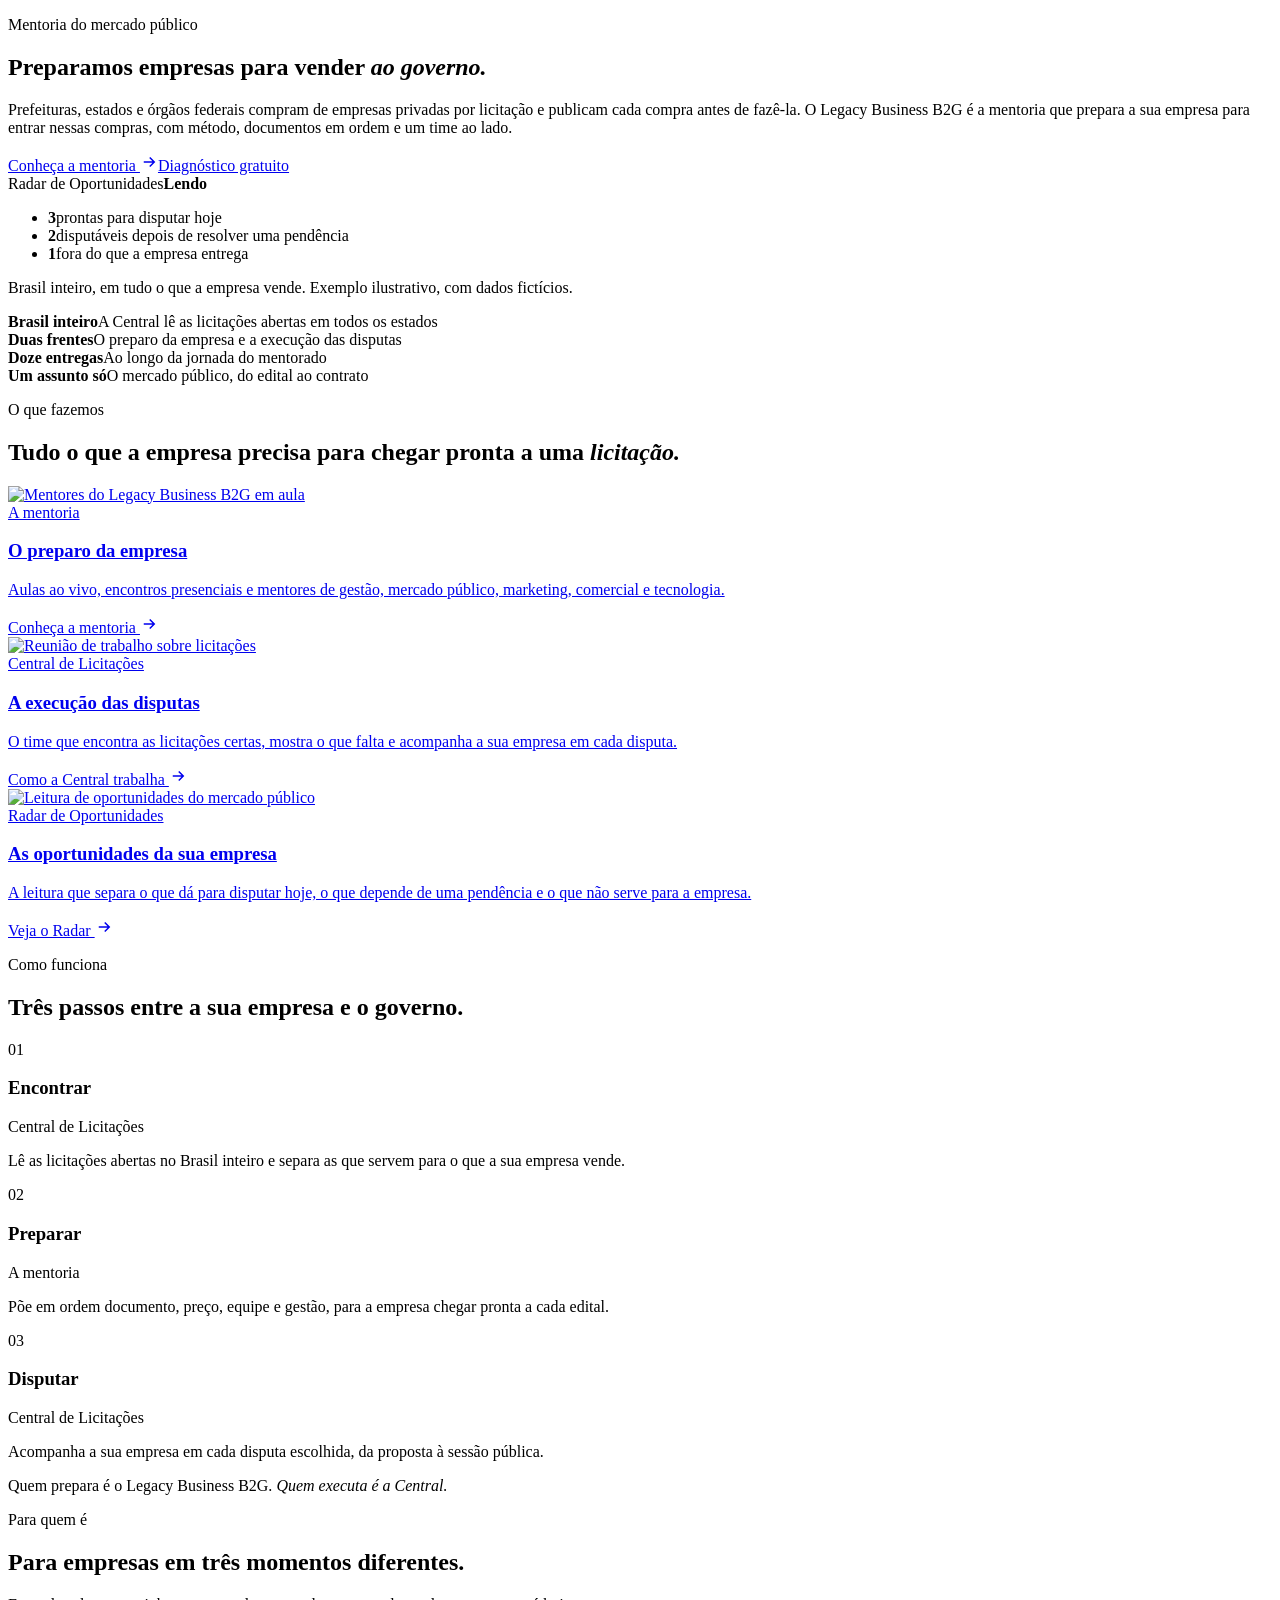
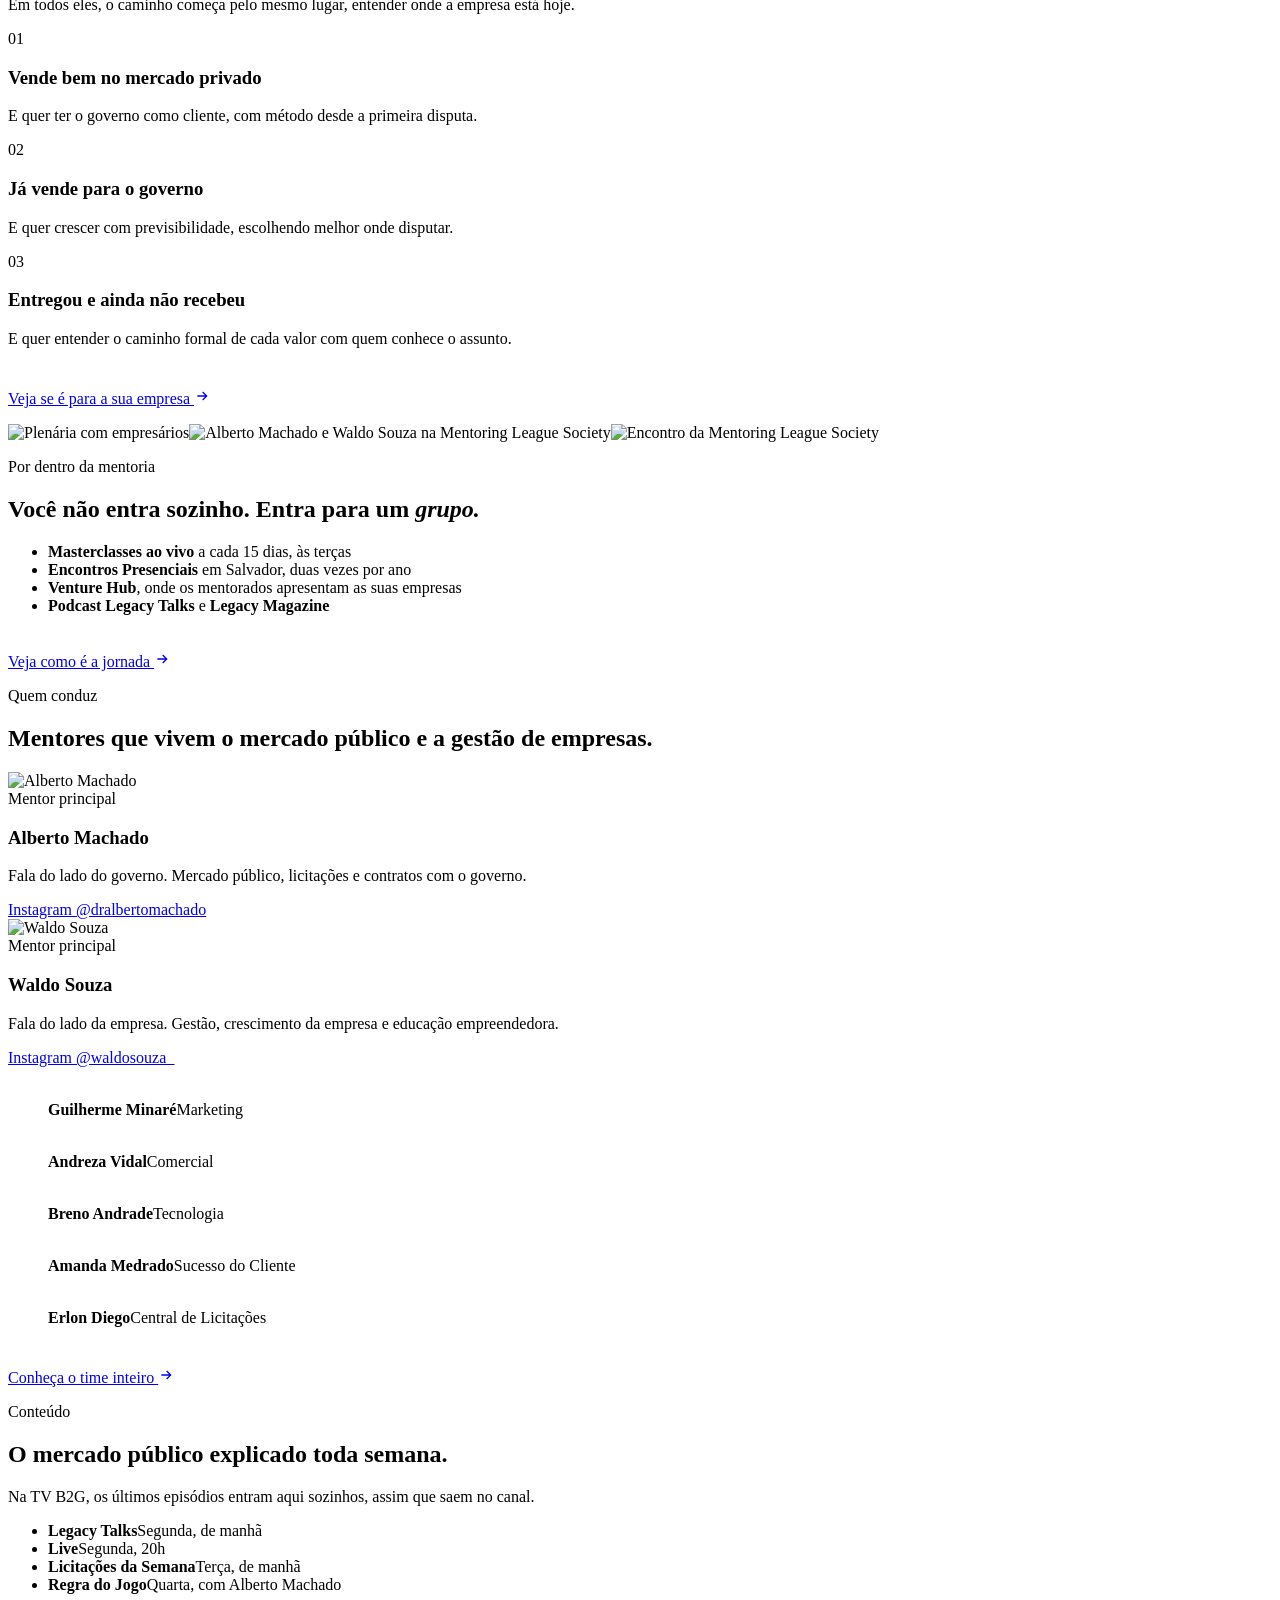
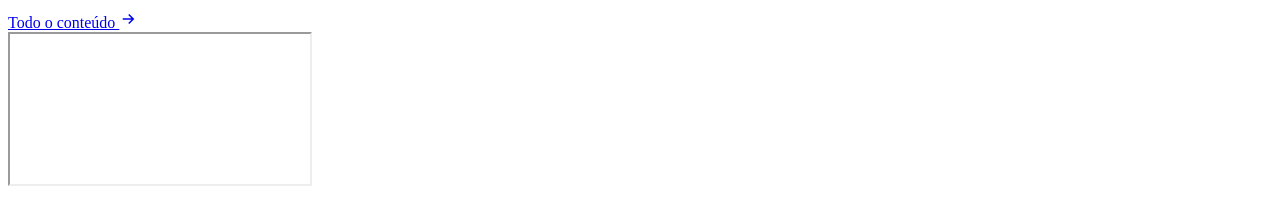
==== index.html @ e9b07fa5 "Home institucional" ====
<!doctype html><html lang='pt-BR'><head><meta charset='utf-8'><meta name='viewport' content='width=device-width,initial-scale=1'><meta name='robots' content='noindex,nofollow'><title>Legacy Business B2G · Mentoria do mercado público</title><meta name='description' content='Mentoria para empresas que querem vender para o governo. Quem prepara é o Legacy Business B2G. Quem executa é a Central de Licitações.'><link rel='icon' href='/assets/img/favicon/favicon.svg'><link rel='stylesheet' href='/institucional/css/site.css'><script>document.documentElement.classList.add('js')</script><script src='/institucional/js/site.js' defer></script></head><body data-pagina=''><main>
<section class='hero'><div class='hero-foto' style='background-image:url(/assets/img/fotos/dupla-plenaria-fundo-1280.webp)'></div><div class='wrap'><div><p class='olho entra'><span class='losango'></span>Mentoria do mercado público</p><h1 class='entra' style='animation-delay:.1s'>Preparamos empresas para vender <em>ao governo.</em></h1><p class='lead entra' style='animation-delay:.2s'>Prefeituras, estados e órgãos federais compram de empresas privadas por licitação e publicam cada compra antes de fazê-la. O Legacy Business B2G é a mentoria que prepara a sua empresa para entrar nessas compras, com método, documentos em ordem e um time ao lado.</p><div class='acoes entra' style='animation-delay:.3s'><a class='btn' href='/institucional/mentoria/'>Conheça a mentoria <svg width='18' height='18' viewBox='0 0 24 24' fill='none' stroke='currentColor' stroke-width='2' aria-hidden='true'><path d='M5 12h14M13 6l6 6-6 6'/></svg></a><a class='btn vazado' href='/diagnostico/'>Diagnóstico gratuito</a></div></div>
<aside class='radar mini entra' style='animation-delay:.45s' aria-label='Exemplo ilustrativo do Radar de Oportunidades'><div class='radar-topo'><i></i><i></i><i></i><span>Radar de Oportunidades</span><b>Lendo</b></div><div class='radar-corpo'><div class='scope'><div class='varre'></div><span class='ponto ok' style='left:64%;top:30%;animation-delay:.39s'></span><span class='ponto ok' style='left:72%;top:58%;animation-delay:1.22s'></span><span class='ponto ok' style='left:56%;top:64%;animation-delay:1.74s'></span><span class='ponto at' style='left:40%;top:70%;animation-delay:2.3s'></span><span class='ponto at' style='left:28%;top:46%;animation-delay:3.11s'></span><span class='ponto fo' style='left:34%;top:24%;animation-delay:3.65s'></span></div><ul class='radar-num'><li><strong class='ok' data-conta='3'>3</strong>prontas para disputar hoje</li><li><strong class='at' data-conta='2'>2</strong>disputáveis depois de resolver uma pendência</li><li><strong class='fo' data-conta='1'>1</strong>fora do que a empresa entrega</li></ul></div><p class='radar-nota'>Brasil inteiro, em tudo o que a empresa vende. Exemplo ilustrativo, com dados fictícios.</p></aside></div></section>
<section class='fatos'><div class='wrap'><div class='fato revela'><strong>Brasil inteiro</strong><span>A Central lê as licitações abertas em todos os estados</span></div><div class='fato revela'><strong>Duas frentes</strong><span>O preparo da empresa e a execução das disputas</span></div><div class='fato revela'><strong>Doze entregas</strong><span>Ao longo da jornada do mentorado</span></div><div class='fato revela'><strong>Um assunto só</strong><span>O mercado público, do edital ao contrato</span></div></div></section>
<section class='faixa clara marca'><div class='wrap'><div class='revela'><p class='olho'><span class='losango'></span>O que fazemos</p><div class='filete'></div><h2>Tudo o que a empresa precisa para chegar pronta a uma <em>licitação.</em></h2></div><div class='g3'><a class='pilar revela' href='/institucional/mentoria/'><div class='ft'><img src='/assets/img/fotos/painel-metodo.webp' alt='Mentores do Legacy Business B2G em aula' loading='lazy'></div><div class='corpo'><span class='rot'>A mentoria</span><h3>O preparo da empresa</h3><p>Aulas ao vivo, encontros presenciais e mentores de gestão, mercado público, marketing, comercial e tecnologia.</p><span class='ir'>Conheça a mentoria <svg width='18' height='18' viewBox='0 0 24 24' fill='none' stroke='currentColor' stroke-width='2' aria-hidden='true'><path d='M5 12h14M13 6l6 6-6 6'/></svg></span></div></a><a class='pilar revela' href='/institucional/central-de-licitacoes/'><div class='ft'><img src='/assets/img/fotos/alberto-reuniao-960.webp' alt='Reunião de trabalho sobre licitações' loading='lazy'></div><div class='corpo'><span class='rot'>Central de Licitações</span><h3>A execução das disputas</h3><p>O time que encontra as licitações certas, mostra o que falta e acompanha a sua empresa em cada disputa.</p><span class='ir'>Como a Central trabalha <svg width='18' height='18' viewBox='0 0 24 24' fill='none' stroke='currentColor' stroke-width='2' aria-hidden='true'><path d='M5 12h14M13 6l6 6-6 6'/></svg></span></div></a><a class='pilar revela' href='/institucional/central-de-licitacoes/#radar'><div class='ft'><img src='/assets/img/fotos/painel-reuniao.webp' alt='Leitura de oportunidades do mercado público' loading='lazy'></div><div class='corpo'><span class='rot'>Radar de Oportunidades</span><h3>As oportunidades da sua empresa</h3><p>A leitura que separa o que dá para disputar hoje, o que depende de uma pendência e o que não serve para a empresa.</p><span class='ir'>Veja o Radar <svg width='18' height='18' viewBox='0 0 24 24' fill='none' stroke='currentColor' stroke-width='2' aria-hidden='true'><path d='M5 12h14M13 6l6 6-6 6'/></svg></span></div></a></div></div></section>
<section class='faixa escuro marca'><div class='wrap'><div class='revela'><p class='olho'><span class='losango'></span>Como funciona</p><div class='filete'></div><h2>Três passos entre a sua empresa e o governo.</h2></div><div class='passos'><div class='passo revela'><span class='n'>01</span><h3>Encontrar</h3><span class='quem'>Central de Licitações</span><p>Lê as licitações abertas no Brasil inteiro e separa as que servem para o que a sua empresa vende.</p></div><div class='passo revela'><span class='n'>02</span><h3>Preparar</h3><span class='quem'>A mentoria</span><p>Põe em ordem documento, preço, equipe e gestão, para a empresa chegar pronta a cada edital.</p></div><div class='passo revela'><span class='n'>03</span><h3>Disputar</h3><span class='quem'>Central de Licitações</span><p>Acompanha a sua empresa em cada disputa escolhida, da proposta à sessão pública.</p></div></div><p class='citacao revela'>Quem prepara é o Legacy Business B2G. <em>Quem executa é a Central.</em></p></div></section>
<section class='faixa clara'><div class='wrap'><div class='revela'><p class='olho'><span class='losango'></span>Para quem é</p><div class='filete'></div><h2>Para empresas em três momentos diferentes.</h2><p class='abre'>Em todos eles, o caminho começa pelo mesmo lugar, entender onde a empresa está hoje.</p></div><div class='g3'><div class='card revela'><span class='rot'>01</span><h3>Vende bem no mercado privado</h3><p>E quer ter o governo como cliente, com método desde a primeira disputa.</p></div><div class='card revela'><span class='rot'>02</span><h3>Já vende para o governo</h3><p>E quer crescer com previsibilidade, escolhendo melhor onde disputar.</p></div><div class='card revela'><span class='rot'>03</span><h3>Entregou e ainda não recebeu</h3><p>E quer entender o caminho formal de cada valor com quem conhece o assunto.</p></div></div><p style='margin-top:40px' class='revela'><a class='link-sec' href='/institucional/para-quem-e/'>Veja se é para a sua empresa <svg width='16' height='16' viewBox='0 0 24 24' fill='none' stroke='currentColor' stroke-width='2' aria-hidden='true'><path d='M5 12h14M13 6l6 6-6 6'/></svg></a></p></div></section>
<section class='faixa branca'><div class='wrap split'><div class='mosaico revela'><img src='/assets/img/fotos/faixa-plenaria.webp' alt='Plenária com empresários' loading='lazy'><img src='/assets/img/fotos/dupla-aperto-mls-840.webp' alt='Alberto Machado e Waldo Souza na Mentoring League Society' loading='lazy'><img src='/assets/img/fotos/painel-mls.webp' alt='Encontro da Mentoring League Society' loading='lazy'></div><div class='revela'><p class='olho'><span class='losango'></span>Por dentro da mentoria</p><div class='filete'></div><h2>Você não entra sozinho. Entra para um <em>grupo.</em></h2><ul class='lista'><li><span><b>Masterclasses ao vivo</b> a cada 15 dias, às terças</span></li><li><span><b>Encontros Presenciais</b> em Salvador, duas vezes por ano</span></li><li><span><b>Venture Hub</b>, onde os mentorados apresentam as suas empresas</span></li><li><span><b>Podcast Legacy Talks</b> e <b>Legacy Magazine</b></span></li></ul><p style='margin-top:36px'><a class='link-sec' href='/institucional/mentoria/'>Veja como é a jornada <svg width='16' height='16' viewBox='0 0 24 24' fill='none' stroke='currentColor' stroke-width='2' aria-hidden='true'><path d='M5 12h14M13 6l6 6-6 6'/></svg></a></p></div></div></section>
<section class='faixa clara marca'><div class='wrap'><div class='revela'><p class='olho'><span class='losango'></span>Quem conduz</p><div class='filete'></div><h2>Mentores que vivem o mercado público e a gestão de empresas.</h2></div><div class='g2'><article class='pessoa grande revela'><div class='ft'><img src='/assets/img/pessoas/alberto-machado-retrato.webp' alt='Alberto Machado' loading='lazy'></div><div class='corpo'><span class='papel'>Mentor principal</span><h3>Alberto Machado</h3><p>Fala do lado do governo. Mercado público, licitações e contratos com o governo.</p><a class='perfil' href='https://www.instagram.com/dralbertomachado/' target='_blank' rel='noopener'>Instagram @dralbertomachado</a></div></article><article class='pessoa grande revela'><div class='ft'><img src='/assets/img/pessoas/waldo-souza-retrato.webp' alt='Waldo Souza' loading='lazy'></div><div class='corpo'><span class='papel'>Mentor principal</span><h3>Waldo Souza</h3><p>Fala do lado da empresa. Gestão, crescimento da empresa e educação empreendedora.</p><a class='perfil' href='https://www.instagram.com/waldosouza_/' target='_blank' rel='noopener'>Instagram @waldosouza_</a></div></article></div><div class='time-linha revela'><figure><img src='/institucional/img/guilherme-minare.jpg' alt=''><figcaption><b>Guilherme Minaré</b><span>Marketing</span></figcaption></figure><figure><img src='/institucional/img/andreza-vidal.jpg' alt=''><figcaption><b>Andreza Vidal</b><span>Comercial</span></figcaption></figure><figure><img src='/institucional/img/breno-andrade.jpg' alt=''><figcaption><b>Breno Andrade</b><span>Tecnologia</span></figcaption></figure><figure><img src='/institucional/img/amanda-medrado.jpg' alt=''><figcaption><b>Amanda Medrado</b><span>Sucesso do Cliente</span></figcaption></figure><figure><img src='/institucional/img/erlon-diego.jpg' alt=''><figcaption><b>Erlon Diego</b><span>Central de Licitações</span></figcaption></figure></div><p style='margin-top:40px' class='revela'><a class='link-sec' href='/institucional/quem-somos/'>Conheça o time inteiro <svg width='16' height='16' viewBox='0 0 24 24' fill='none' stroke='currentColor' stroke-width='2' aria-hidden='true'><path d='M5 12h14M13 6l6 6-6 6'/></svg></a></p></div></section>
<section class='faixa escuro'><div class='wrap split'><div class='revela'><p class='olho'><span class='losango'></span>Conteúdo</p><div class='filete'></div><h2>O mercado público explicado toda semana.</h2><p class='abre'>Na TV B2G, os últimos episódios entram aqui sozinhos, assim que saem no canal.</p><ul class='programas'><li><b>Legacy Talks</b><span>Segunda, de manhã</span></li><li><b>Live</b><span>Segunda, 20h</span></li><li><b>Licitações da Semana</b><span>Terça, de manhã</span></li><li><b>Regra do Jogo</b><span>Quarta, com Alberto Machado</span></li></ul><div class='acoes'><a class='btn' href='/institucional/conteudo/'>Todo o conteúdo <svg width='18' height='18' viewBox='0 0 24 24' fill='none' stroke='currentColor' stroke-width='2' aria-hidden='true'><path d='M5 12h14M13 6l6 6-6 6'/></svg></a></div></div><div class='video revela'><iframe src='https://www.youtube-nocookie.com/embed/videoseries?list=UUBs2BhSctIDl1zUVVelg2Uw' title='TV B2G, últimos episódios' loading='lazy' allow='accelerometer; encrypted-media; gyroscope; picture-in-picture' allowfullscreen></iframe></div></div></section>
</main></body></html>
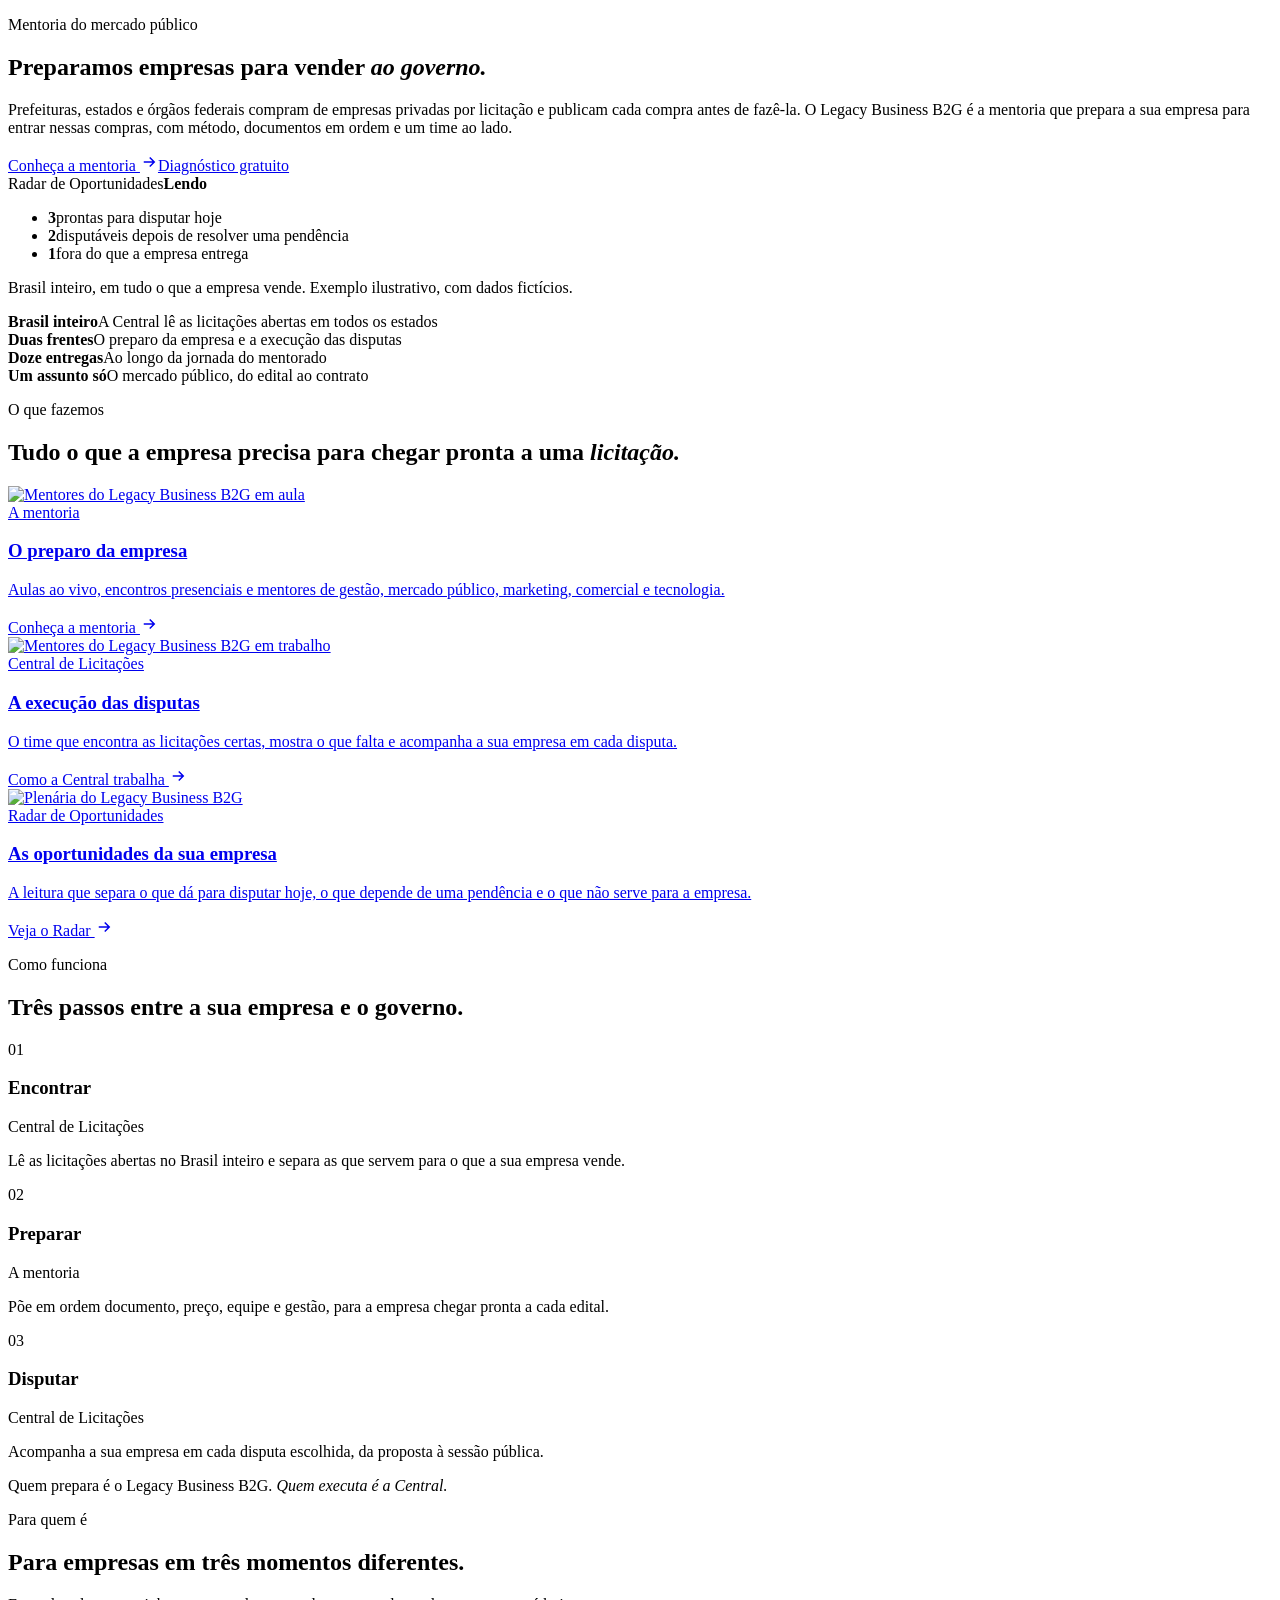
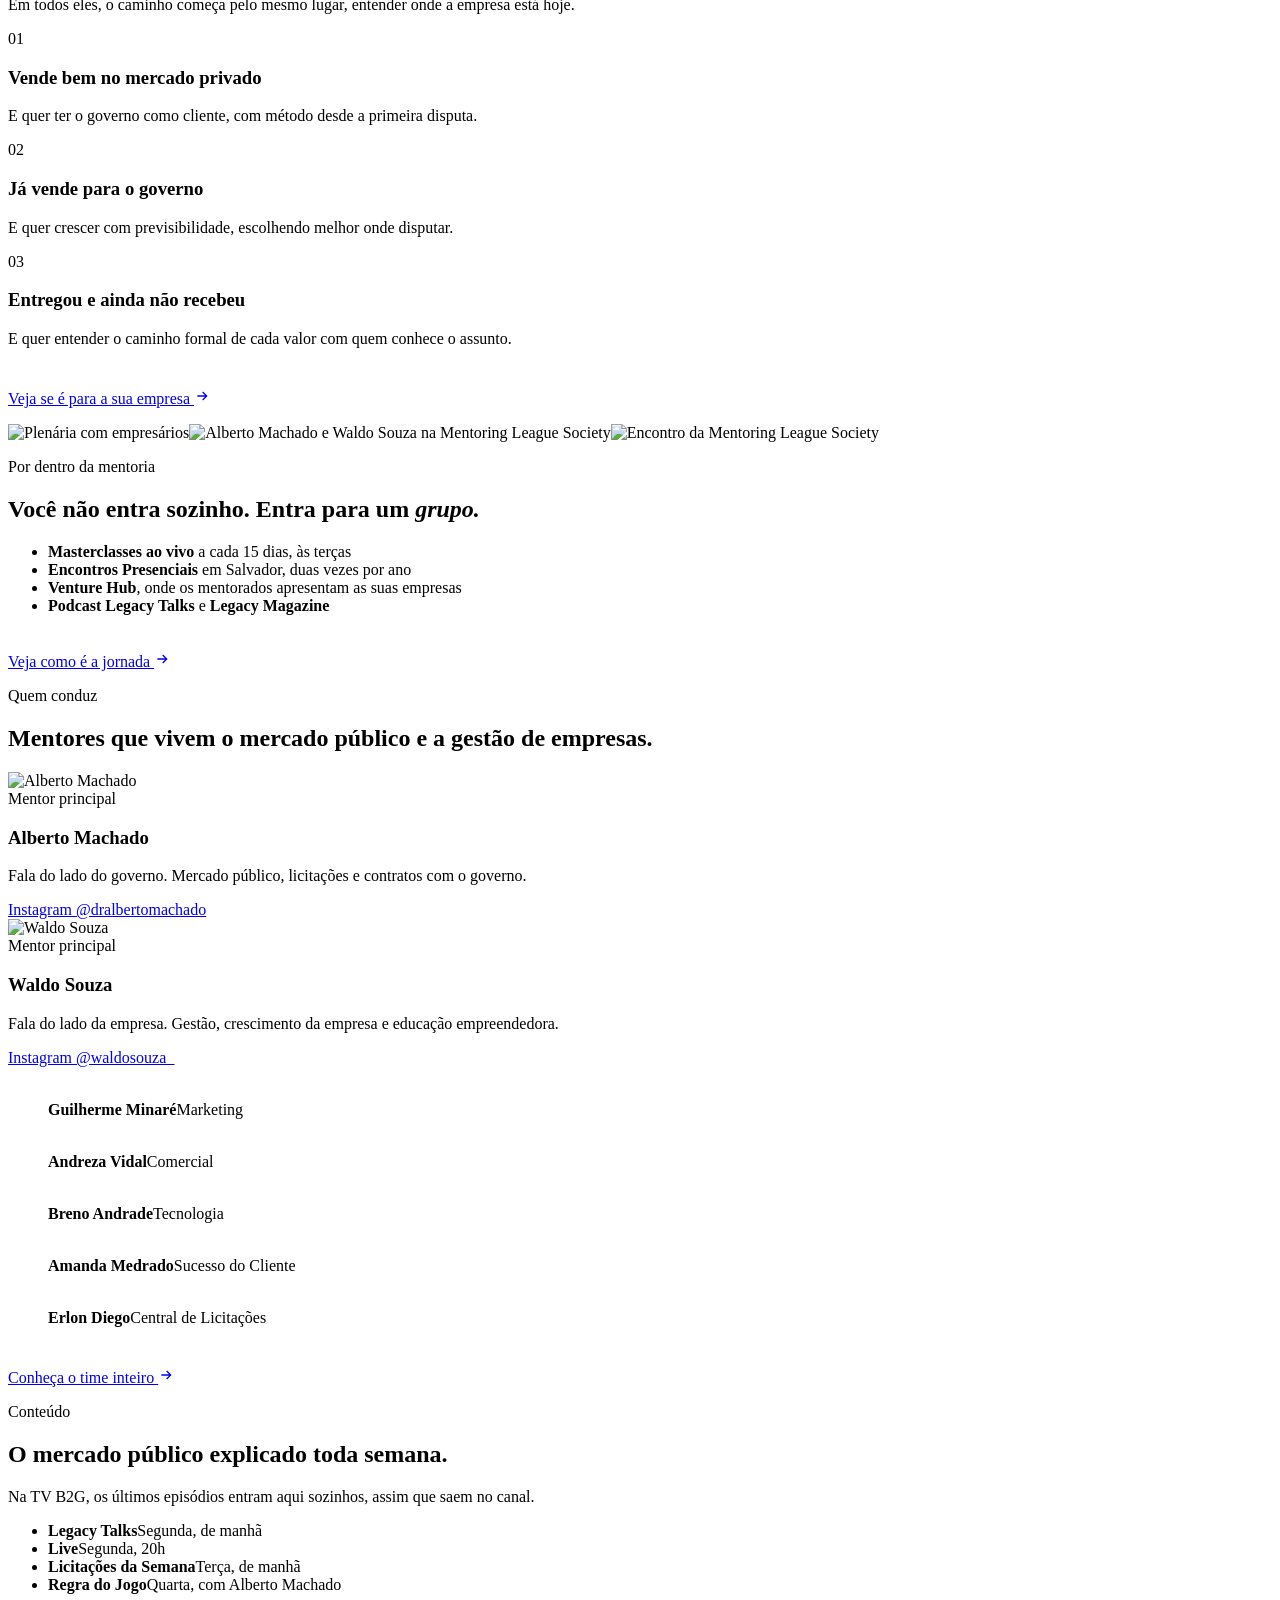
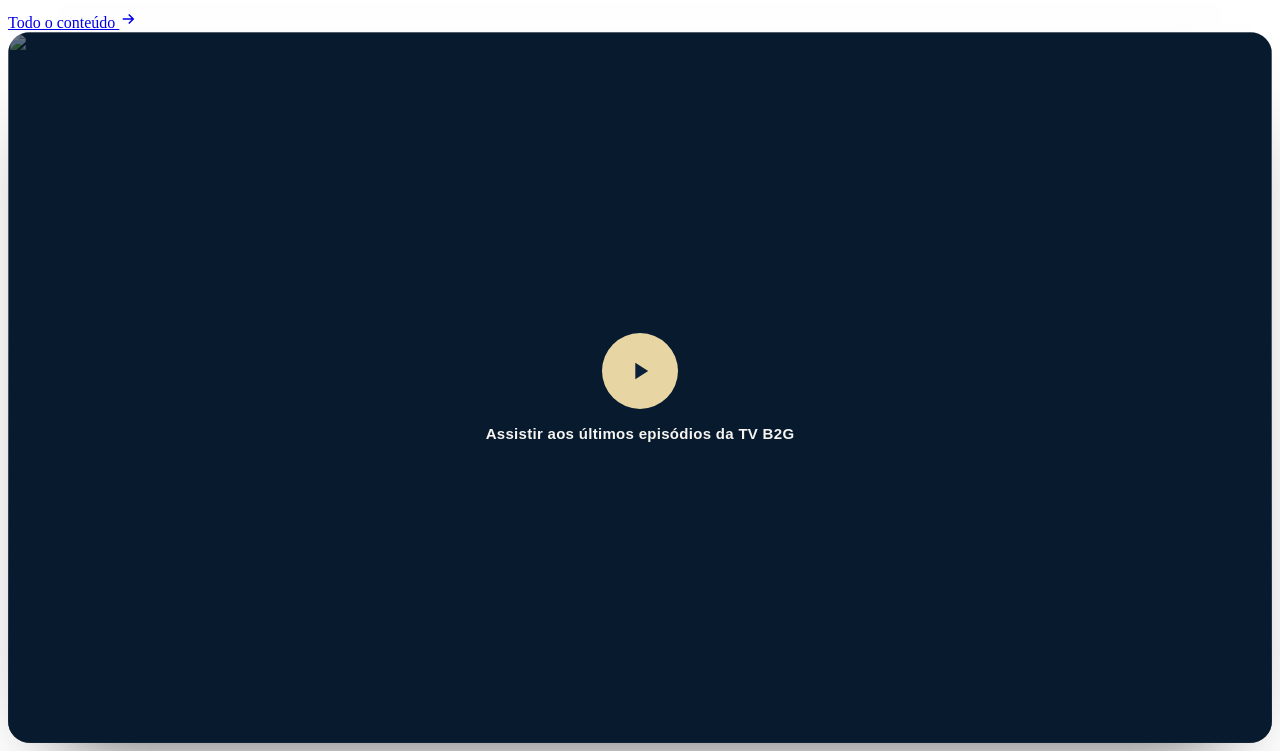
==== commit d3681ab9: "Home: fotos dos cards e do mosaico trocadas e capa do vídeo da TV B2G" ====
--- a/index.html
+++ b/index.html
@@ -1,11 +1,11 @@
-<!doctype html><html lang='pt-BR'><head><meta charset='utf-8'><meta name='viewport' content='width=device-width,initial-scale=1'><meta name='robots' content='noindex,nofollow'><title>Legacy Business B2G · Mentoria do mercado público</title><meta name='description' content='Mentoria para empresas que querem vender para o governo. Quem prepara é o Legacy Business B2G. Quem executa é a Central de Licitações.'><link rel='icon' href='/assets/img/favicon/favicon.svg'><link rel='stylesheet' href='/institucional/css/site.css'><script>document.documentElement.classList.add('js')</script><script src='/institucional/js/site.js' defer></script></head><body data-pagina=''><main>
+<!doctype html><html lang='pt-BR'><head><meta charset='utf-8'><meta name='viewport' content='width=device-width,initial-scale=1'><meta name='robots' content='noindex,nofollow'><title>Legacy Business B2G · Mentoria do mercado público</title><meta name='description' content='Mentoria para empresas que querem vender para o governo. Quem prepara é o Legacy Business B2G. Quem executa é a Central de Licitações.'><link rel='icon' href='/assets/img/favicon/favicon.svg'><link rel='stylesheet' href='/institucional/css/site.css'><script>document.documentElement.classList.add('js')</script><script src='/institucional/js/site.js' defer></script><style>.video.capa{position:relative;aspect-ratio:16/9;border-radius:22px;overflow:hidden;background:#081A2E;box-shadow:0 40px 80px -50px rgba(0,0,0,.8)}.video.capa img{position:absolute;inset:0;width:100%;height:100%;object-fit:cover;opacity:.5;transition:transform 1.2s cubic-bezier(.22,.7,.2,1)}.video.capa:hover img{transform:scale(1.04)}.video.capa::after{content:'';position:absolute;inset:0;background:linear-gradient(0deg,rgba(8,26,46,.9),rgba(8,26,46,.2) 60%)}.video.capa .tocar{position:absolute;inset:0;z-index:2;display:flex;flex-direction:column;align-items:center;justify-content:center;gap:16px;background:none;border:0;cursor:pointer;color:#F6F5F2;font:600 15px Inter,Arial,sans-serif;letter-spacing:.02em}.video.capa .tocar i{display:flex;align-items:center;justify-content:center;width:76px;height:76px;border-radius:50%;background:#E8D5A4;color:#0B2038;transition:transform .35s cubic-bezier(.22,.7,.2,1)}.video.capa .tocar:hover i{transform:scale(1.08)}.video.capa iframe{position:absolute;inset:0;width:100%;height:100%;border:0}</style></head><body data-pagina=''><main>
 <section class='hero'><div class='hero-foto' style='background-image:url(/assets/img/fotos/dupla-plenaria-fundo-1280.webp)'></div><div class='wrap'><div><p class='olho entra'><span class='losango'></span>Mentoria do mercado público</p><h1 class='entra' style='animation-delay:.1s'>Preparamos empresas para vender <em>ao governo.</em></h1><p class='lead entra' style='animation-delay:.2s'>Prefeituras, estados e órgãos federais compram de empresas privadas por licitação e publicam cada compra antes de fazê-la. O Legacy Business B2G é a mentoria que prepara a sua empresa para entrar nessas compras, com método, documentos em ordem e um time ao lado.</p><div class='acoes entra' style='animation-delay:.3s'><a class='btn' href='/institucional/mentoria/'>Conheça a mentoria <svg width='18' height='18' viewBox='0 0 24 24' fill='none' stroke='currentColor' stroke-width='2' aria-hidden='true'><path d='M5 12h14M13 6l6 6-6 6'/></svg></a><a class='btn vazado' href='/diagnostico/'>Diagnóstico gratuito</a></div></div>
 <aside class='radar mini entra' style='animation-delay:.45s' aria-label='Exemplo ilustrativo do Radar de Oportunidades'><div class='radar-topo'><i></i><i></i><i></i><span>Radar de Oportunidades</span><b>Lendo</b></div><div class='radar-corpo'><div class='scope'><div class='varre'></div><span class='ponto ok' style='left:64%;top:30%;animation-delay:.39s'></span><span class='ponto ok' style='left:72%;top:58%;animation-delay:1.22s'></span><span class='ponto ok' style='left:56%;top:64%;animation-delay:1.74s'></span><span class='ponto at' style='left:40%;top:70%;animation-delay:2.3s'></span><span class='ponto at' style='left:28%;top:46%;animation-delay:3.11s'></span><span class='ponto fo' style='left:34%;top:24%;animation-delay:3.65s'></span></div><ul class='radar-num'><li><strong class='ok' data-conta='3'>3</strong>prontas para disputar hoje</li><li><strong class='at' data-conta='2'>2</strong>disputáveis depois de resolver uma pendência</li><li><strong class='fo' data-conta='1'>1</strong>fora do que a empresa entrega</li></ul></div><p class='radar-nota'>Brasil inteiro, em tudo o que a empresa vende. Exemplo ilustrativo, com dados fictícios.</p></aside></div></section>
 <section class='fatos'><div class='wrap'><div class='fato revela'><strong>Brasil inteiro</strong><span>A Central lê as licitações abertas em todos os estados</span></div><div class='fato revela'><strong>Duas frentes</strong><span>O preparo da empresa e a execução das disputas</span></div><div class='fato revela'><strong>Doze entregas</strong><span>Ao longo da jornada do mentorado</span></div><div class='fato revela'><strong>Um assunto só</strong><span>O mercado público, do edital ao contrato</span></div></div></section>
-<section class='faixa clara marca'><div class='wrap'><div class='revela'><p class='olho'><span class='losango'></span>O que fazemos</p><div class='filete'></div><h2>Tudo o que a empresa precisa para chegar pronta a uma <em>licitação.</em></h2></div><div class='g3'><a class='pilar revela' href='/institucional/mentoria/'><div class='ft'><img src='/assets/img/fotos/painel-metodo.webp' alt='Mentores do Legacy Business B2G em aula' loading='lazy'></div><div class='corpo'><span class='rot'>A mentoria</span><h3>O preparo da empresa</h3><p>Aulas ao vivo, encontros presenciais e mentores de gestão, mercado público, marketing, comercial e tecnologia.</p><span class='ir'>Conheça a mentoria <svg width='18' height='18' viewBox='0 0 24 24' fill='none' stroke='currentColor' stroke-width='2' aria-hidden='true'><path d='M5 12h14M13 6l6 6-6 6'/></svg></span></div></a><a class='pilar revela' href='/institucional/central-de-licitacoes/'><div class='ft'><img src='/assets/img/fotos/alberto-reuniao-960.webp' alt='Reunião de trabalho sobre licitações' loading='lazy'></div><div class='corpo'><span class='rot'>Central de Licitações</span><h3>A execução das disputas</h3><p>O time que encontra as licitações certas, mostra o que falta e acompanha a sua empresa em cada disputa.</p><span class='ir'>Como a Central trabalha <svg width='18' height='18' viewBox='0 0 24 24' fill='none' stroke='currentColor' stroke-width='2' aria-hidden='true'><path d='M5 12h14M13 6l6 6-6 6'/></svg></span></div></a><a class='pilar revela' href='/institucional/central-de-licitacoes/#radar'><div class='ft'><img src='/assets/img/fotos/painel-reuniao.webp' alt='Leitura de oportunidades do mercado público' loading='lazy'></div><div class='corpo'><span class='rot'>Radar de Oportunidades</span><h3>As oportunidades da sua empresa</h3><p>A leitura que separa o que dá para disputar hoje, o que depende de uma pendência e o que não serve para a empresa.</p><span class='ir'>Veja o Radar <svg width='18' height='18' viewBox='0 0 24 24' fill='none' stroke='currentColor' stroke-width='2' aria-hidden='true'><path d='M5 12h14M13 6l6 6-6 6'/></svg></span></div></a></div></div></section>
+<section class='faixa clara marca'><div class='wrap'><div class='revela'><p class='olho'><span class='losango'></span>O que fazemos</p><div class='filete'></div><h2>Tudo o que a empresa precisa para chegar pronta a uma <em>licitação.</em></h2></div><div class='g3'><a class='pilar revela' href='/institucional/mentoria/'><div class='ft'><img src='/assets/img/fotos/painel-metodo.webp' alt='Mentores do Legacy Business B2G em aula' loading='lazy'></div><div class='corpo'><span class='rot'>A mentoria</span><h3>O preparo da empresa</h3><p>Aulas ao vivo, encontros presenciais e mentores de gestão, mercado público, marketing, comercial e tecnologia.</p><span class='ir'>Conheça a mentoria <svg width='18' height='18' viewBox='0 0 24 24' fill='none' stroke='currentColor' stroke-width='2' aria-hidden='true'><path d='M5 12h14M13 6l6 6-6 6'/></svg></span></div></a><a class='pilar revela' href='/institucional/central-de-licitacoes/'><div class='ft'><img src='/assets/img/fotos/dupla-metodo-800.webp' alt='Mentores do Legacy Business B2G em trabalho' loading='lazy'></div><div class='corpo'><span class='rot'>Central de Licitações</span><h3>A execução das disputas</h3><p>O time que encontra as licitações certas, mostra o que falta e acompanha a sua empresa em cada disputa.</p><span class='ir'>Como a Central trabalha <svg width='18' height='18' viewBox='0 0 24 24' fill='none' stroke='currentColor' stroke-width='2' aria-hidden='true'><path d='M5 12h14M13 6l6 6-6 6'/></svg></span></div></a><a class='pilar revela' href='/institucional/central-de-licitacoes/#radar'><div class='ft'><img src='/assets/img/fotos/dupla-plenaria-larga-1000.webp' alt='Plenária do Legacy Business B2G' loading='lazy'></div><div class='corpo'><span class='rot'>Radar de Oportunidades</span><h3>As oportunidades da sua empresa</h3><p>A leitura que separa o que dá para disputar hoje, o que depende de uma pendência e o que não serve para a empresa.</p><span class='ir'>Veja o Radar <svg width='18' height='18' viewBox='0 0 24 24' fill='none' stroke='currentColor' stroke-width='2' aria-hidden='true'><path d='M5 12h14M13 6l6 6-6 6'/></svg></span></div></a></div></div></section>
 <section class='faixa escuro marca'><div class='wrap'><div class='revela'><p class='olho'><span class='losango'></span>Como funciona</p><div class='filete'></div><h2>Três passos entre a sua empresa e o governo.</h2></div><div class='passos'><div class='passo revela'><span class='n'>01</span><h3>Encontrar</h3><span class='quem'>Central de Licitações</span><p>Lê as licitações abertas no Brasil inteiro e separa as que servem para o que a sua empresa vende.</p></div><div class='passo revela'><span class='n'>02</span><h3>Preparar</h3><span class='quem'>A mentoria</span><p>Põe em ordem documento, preço, equipe e gestão, para a empresa chegar pronta a cada edital.</p></div><div class='passo revela'><span class='n'>03</span><h3>Disputar</h3><span class='quem'>Central de Licitações</span><p>Acompanha a sua empresa em cada disputa escolhida, da proposta à sessão pública.</p></div></div><p class='citacao revela'>Quem prepara é o Legacy Business B2G. <em>Quem executa é a Central.</em></p></div></section>
 <section class='faixa clara'><div class='wrap'><div class='revela'><p class='olho'><span class='losango'></span>Para quem é</p><div class='filete'></div><h2>Para empresas em três momentos diferentes.</h2><p class='abre'>Em todos eles, o caminho começa pelo mesmo lugar, entender onde a empresa está hoje.</p></div><div class='g3'><div class='card revela'><span class='rot'>01</span><h3>Vende bem no mercado privado</h3><p>E quer ter o governo como cliente, com método desde a primeira disputa.</p></div><div class='card revela'><span class='rot'>02</span><h3>Já vende para o governo</h3><p>E quer crescer com previsibilidade, escolhendo melhor onde disputar.</p></div><div class='card revela'><span class='rot'>03</span><h3>Entregou e ainda não recebeu</h3><p>E quer entender o caminho formal de cada valor com quem conhece o assunto.</p></div></div><p style='margin-top:40px' class='revela'><a class='link-sec' href='/institucional/para-quem-e/'>Veja se é para a sua empresa <svg width='16' height='16' viewBox='0 0 24 24' fill='none' stroke='currentColor' stroke-width='2' aria-hidden='true'><path d='M5 12h14M13 6l6 6-6 6'/></svg></a></p></div></section>
-<section class='faixa branca'><div class='wrap split'><div class='mosaico revela'><img src='/assets/img/fotos/faixa-plenaria.webp' alt='Plenária com empresários' loading='lazy'><img src='/assets/img/fotos/dupla-aperto-mls-840.webp' alt='Alberto Machado e Waldo Souza na Mentoring League Society' loading='lazy'><img src='/assets/img/fotos/painel-mls.webp' alt='Encontro da Mentoring League Society' loading='lazy'></div><div class='revela'><p class='olho'><span class='losango'></span>Por dentro da mentoria</p><div class='filete'></div><h2>Você não entra sozinho. Entra para um <em>grupo.</em></h2><ul class='lista'><li><span><b>Masterclasses ao vivo</b> a cada 15 dias, às terças</span></li><li><span><b>Encontros Presenciais</b> em Salvador, duas vezes por ano</span></li><li><span><b>Venture Hub</b>, onde os mentorados apresentam as suas empresas</span></li><li><span><b>Podcast Legacy Talks</b> e <b>Legacy Magazine</b></span></li></ul><p style='margin-top:36px'><a class='link-sec' href='/institucional/mentoria/'>Veja como é a jornada <svg width='16' height='16' viewBox='0 0 24 24' fill='none' stroke='currentColor' stroke-width='2' aria-hidden='true'><path d='M5 12h14M13 6l6 6-6 6'/></svg></a></p></div></div></section>
+<section class='faixa branca'><div class='wrap split'><div class='mosaico revela'><img src='/assets/img/fotos/dupla-plenaria-1100.webp' alt='Plenária com empresários' loading='lazy'><img src='/assets/img/fotos/dupla-aperto-mls-840.webp' alt='Alberto Machado e Waldo Souza na Mentoring League Society' loading='lazy'><img src='/assets/img/fotos/painel-mls.webp' alt='Encontro da Mentoring League Society' loading='lazy'></div><div class='revela'><p class='olho'><span class='losango'></span>Por dentro da mentoria</p><div class='filete'></div><h2>Você não entra sozinho. Entra para um <em>grupo.</em></h2><ul class='lista'><li><span><b>Masterclasses ao vivo</b> a cada 15 dias, às terças</span></li><li><span><b>Encontros Presenciais</b> em Salvador, duas vezes por ano</span></li><li><span><b>Venture Hub</b>, onde os mentorados apresentam as suas empresas</span></li><li><span><b>Podcast Legacy Talks</b> e <b>Legacy Magazine</b></span></li></ul><p style='margin-top:36px'><a class='link-sec' href='/institucional/mentoria/'>Veja como é a jornada <svg width='16' height='16' viewBox='0 0 24 24' fill='none' stroke='currentColor' stroke-width='2' aria-hidden='true'><path d='M5 12h14M13 6l6 6-6 6'/></svg></a></p></div></div></section>
 <section class='faixa clara marca'><div class='wrap'><div class='revela'><p class='olho'><span class='losango'></span>Quem conduz</p><div class='filete'></div><h2>Mentores que vivem o mercado público e a gestão de empresas.</h2></div><div class='g2'><article class='pessoa grande revela'><div class='ft'><img src='/assets/img/pessoas/alberto-machado-retrato.webp' alt='Alberto Machado' loading='lazy'></div><div class='corpo'><span class='papel'>Mentor principal</span><h3>Alberto Machado</h3><p>Fala do lado do governo. Mercado público, licitações e contratos com o governo.</p><a class='perfil' href='https://www.instagram.com/dralbertomachado/' target='_blank' rel='noopener'>Instagram @dralbertomachado</a></div></article><article class='pessoa grande revela'><div class='ft'><img src='/assets/img/pessoas/waldo-souza-retrato.webp' alt='Waldo Souza' loading='lazy'></div><div class='corpo'><span class='papel'>Mentor principal</span><h3>Waldo Souza</h3><p>Fala do lado da empresa. Gestão, crescimento da empresa e educação empreendedora.</p><a class='perfil' href='https://www.instagram.com/waldosouza_/' target='_blank' rel='noopener'>Instagram @waldosouza_</a></div></article></div><div class='time-linha revela'><figure><img src='/institucional/img/guilherme-minare.jpg' alt=''><figcaption><b>Guilherme Minaré</b><span>Marketing</span></figcaption></figure><figure><img src='/institucional/img/andreza-vidal.jpg' alt=''><figcaption><b>Andreza Vidal</b><span>Comercial</span></figcaption></figure><figure><img src='/institucional/img/breno-andrade.jpg' alt=''><figcaption><b>Breno Andrade</b><span>Tecnologia</span></figcaption></figure><figure><img src='/institucional/img/amanda-medrado.jpg' alt=''><figcaption><b>Amanda Medrado</b><span>Sucesso do Cliente</span></figcaption></figure><figure><img src='/institucional/img/erlon-diego.jpg' alt=''><figcaption><b>Erlon Diego</b><span>Central de Licitações</span></figcaption></figure></div><p style='margin-top:40px' class='revela'><a class='link-sec' href='/institucional/quem-somos/'>Conheça o time inteiro <svg width='16' height='16' viewBox='0 0 24 24' fill='none' stroke='currentColor' stroke-width='2' aria-hidden='true'><path d='M5 12h14M13 6l6 6-6 6'/></svg></a></p></div></section>
-<section class='faixa escuro'><div class='wrap split'><div class='revela'><p class='olho'><span class='losango'></span>Conteúdo</p><div class='filete'></div><h2>O mercado público explicado toda semana.</h2><p class='abre'>Na TV B2G, os últimos episódios entram aqui sozinhos, assim que saem no canal.</p><ul class='programas'><li><b>Legacy Talks</b><span>Segunda, de manhã</span></li><li><b>Live</b><span>Segunda, 20h</span></li><li><b>Licitações da Semana</b><span>Terça, de manhã</span></li><li><b>Regra do Jogo</b><span>Quarta, com Alberto Machado</span></li></ul><div class='acoes'><a class='btn' href='/institucional/conteudo/'>Todo o conteúdo <svg width='18' height='18' viewBox='0 0 24 24' fill='none' stroke='currentColor' stroke-width='2' aria-hidden='true'><path d='M5 12h14M13 6l6 6-6 6'/></svg></a></div></div><div class='video revela'><iframe src='https://www.youtube-nocookie.com/embed/videoseries?list=UUBs2BhSctIDl1zUVVelg2Uw' title='TV B2G, últimos episódios' loading='lazy' allow='accelerometer; encrypted-media; gyroscope; picture-in-picture' allowfullscreen></iframe></div></div></section>
-</main></body></html>
+<section class='faixa escuro'><div class='wrap split'><div class='revela'><p class='olho'><span class='losango'></span>Conteúdo</p><div class='filete'></div><h2>O mercado público explicado toda semana.</h2><p class='abre'>Na TV B2G, os últimos episódios entram aqui sozinhos, assim que saem no canal.</p><ul class='programas'><li><b>Legacy Talks</b><span>Segunda, de manhã</span></li><li><b>Live</b><span>Segunda, 20h</span></li><li><b>Licitações da Semana</b><span>Terça, de manhã</span></li><li><b>Regra do Jogo</b><span>Quarta, com Alberto Machado</span></li></ul><div class='acoes'><a class='btn' href='/institucional/conteudo/'>Todo o conteúdo <svg width='18' height='18' viewBox='0 0 24 24' fill='none' stroke='currentColor' stroke-width='2' aria-hidden='true'><path d='M5 12h14M13 6l6 6-6 6'/></svg></a></div></div><div class='video capa revela' data-lista='UUBs2BhSctIDl1zUVVelg2Uw'><img src='/assets/img/fotos/final.webp' alt='' loading='lazy'><button type='button' class='tocar' aria-label='Assistir aos últimos episódios da TV B2G'><i><svg width='28' height='28' viewBox='0 0 24 24' fill='currentColor' aria-hidden='true'><path d='M8 5v14l11-7z'/></svg></i>Assistir aos últimos episódios da TV B2G</button></div></div></section>
+</main><script>document.querySelectorAll('.video.capa[data-lista]').forEach(function(v){v.querySelector('.tocar').addEventListener('click',function(){v.innerHTML='<iframe src="https://www.youtube-nocookie.com/embed/videoseries?list='+v.dataset.lista+'&autoplay=1" title="TV B2G, últimos episódios" allow="autoplay; encrypted-media; picture-in-picture" allowfullscreen></iframe>'})})</script></body></html>
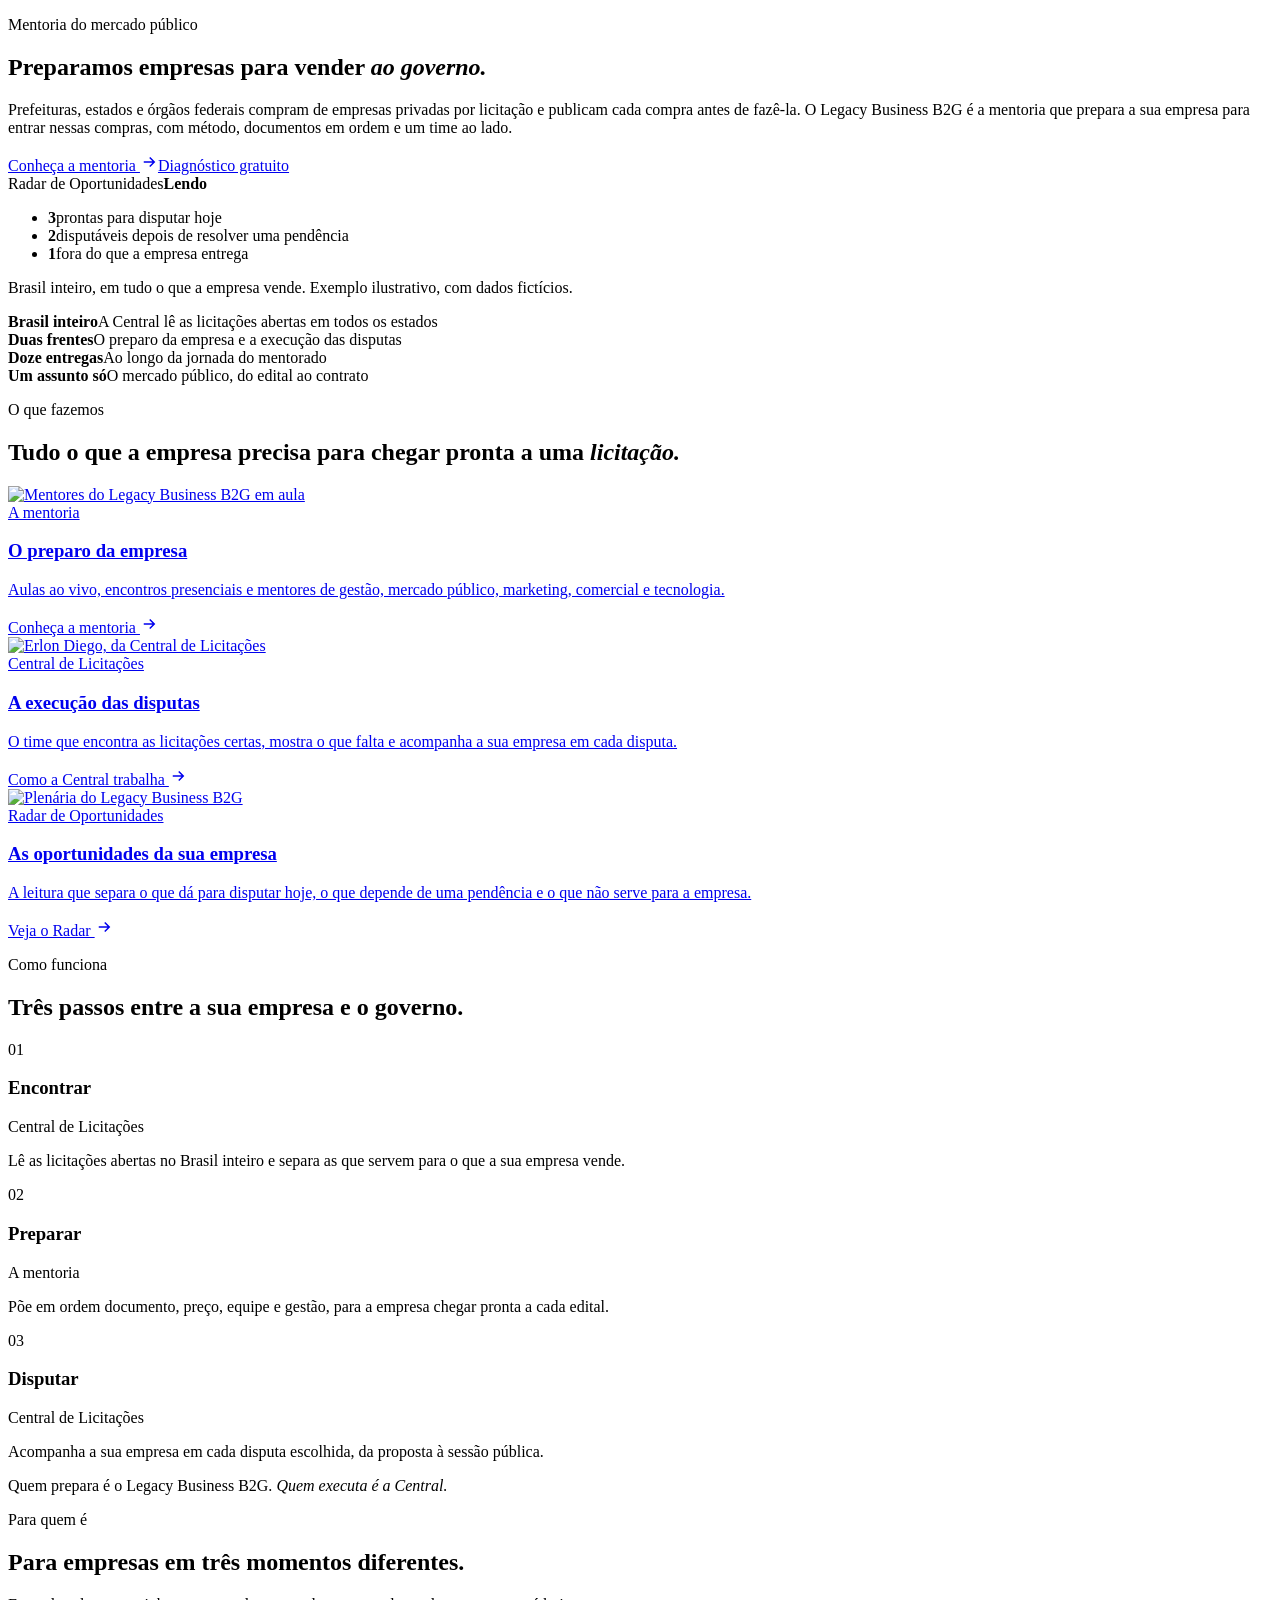
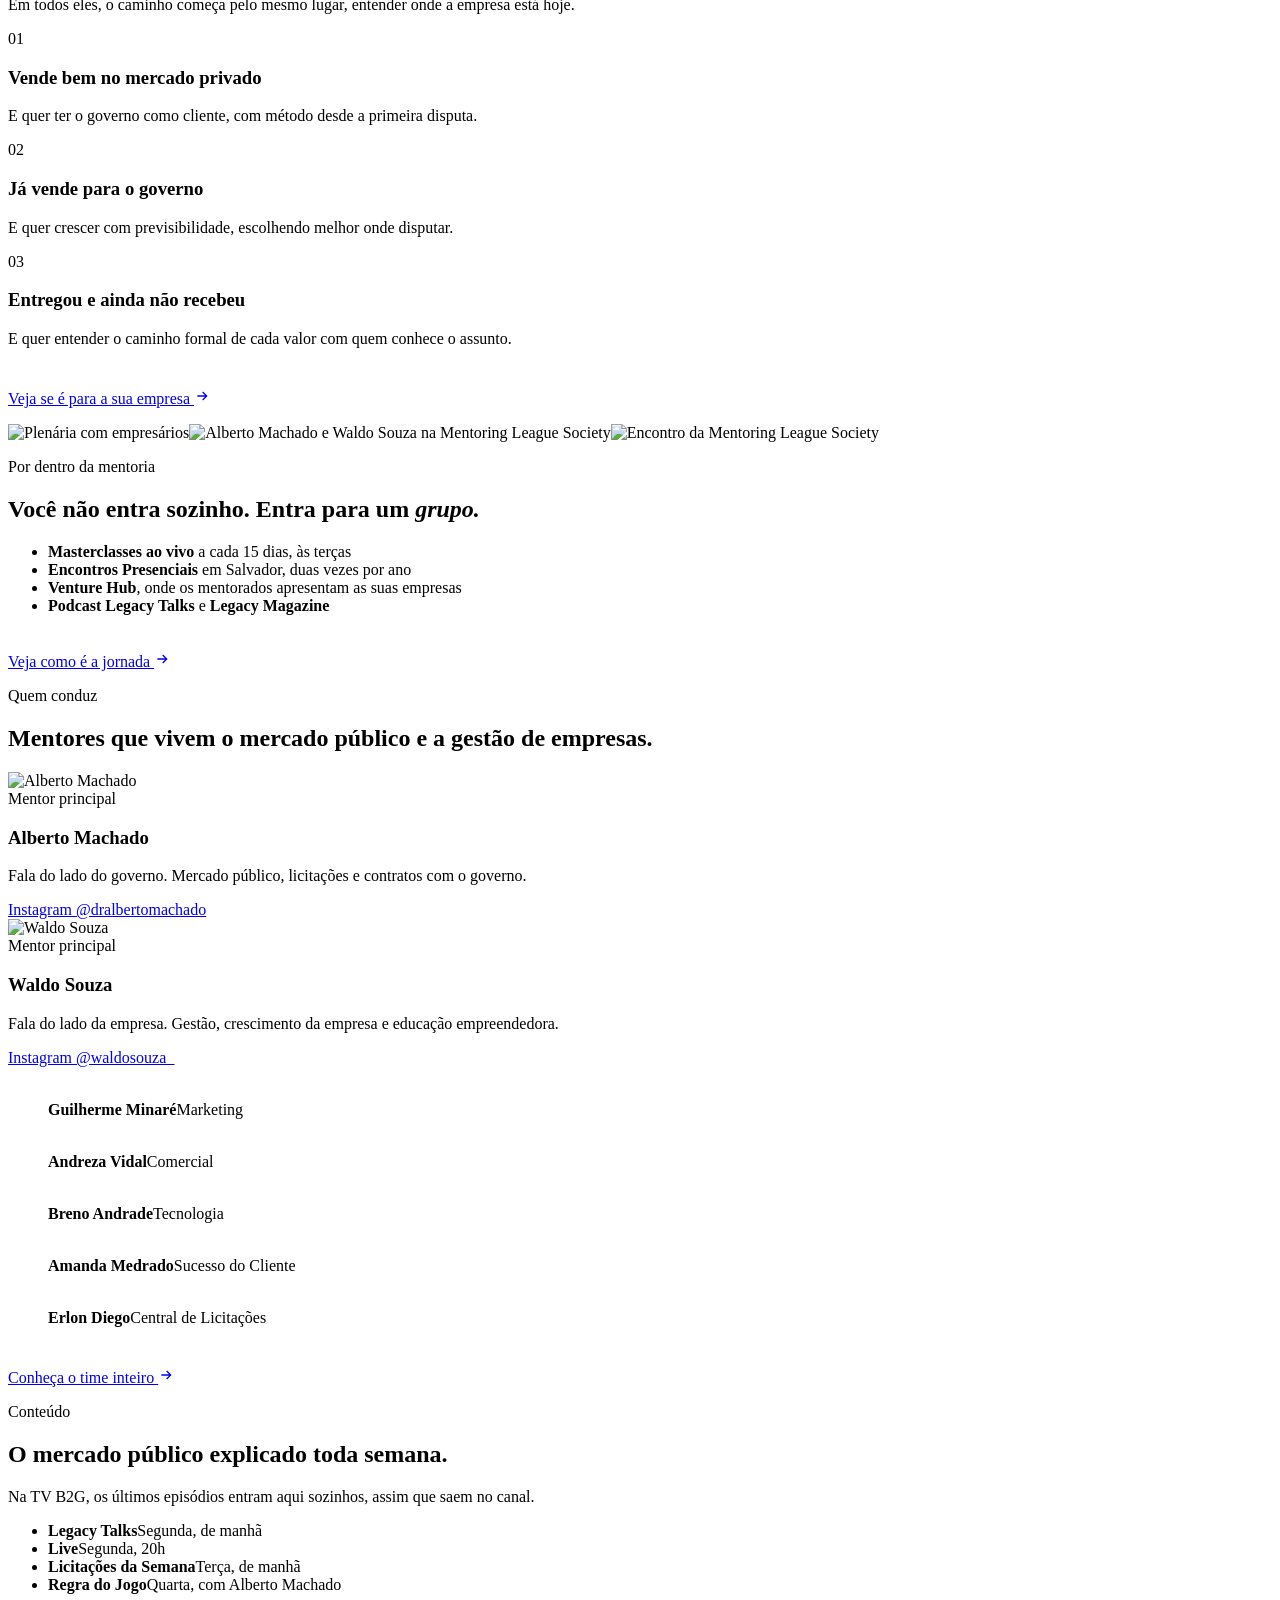
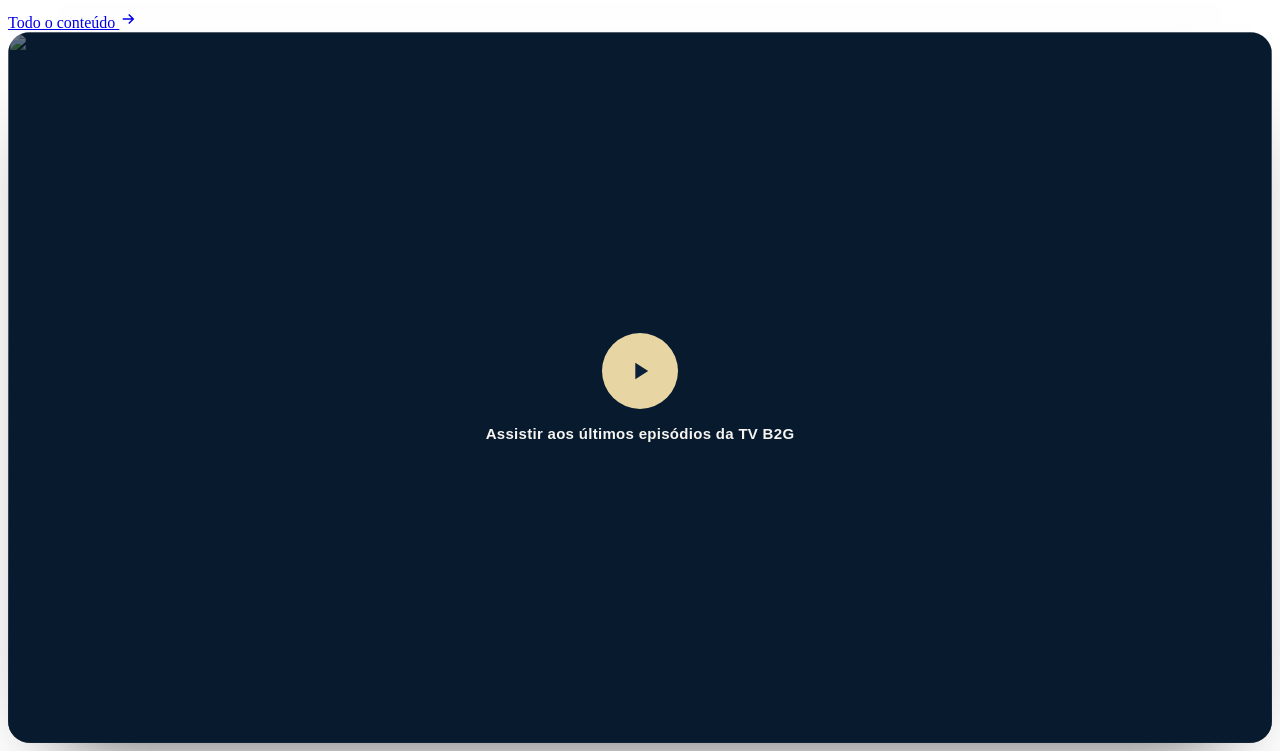
==== commit 5a11b4ad: "Home: foto do card da Central trocada pela do Erlon" ====
--- a/index.html
+++ b/index.html
@@ -2,7 +2,7 @@
 <section class='hero'><div class='hero-foto' style='background-image:url(/assets/img/fotos/dupla-plenaria-fundo-1280.webp)'></div><div class='wrap'><div><p class='olho entra'><span class='losango'></span>Mentoria do mercado público</p><h1 class='entra' style='animation-delay:.1s'>Preparamos empresas para vender <em>ao governo.</em></h1><p class='lead entra' style='animation-delay:.2s'>Prefeituras, estados e órgãos federais compram de empresas privadas por licitação e publicam cada compra antes de fazê-la. O Legacy Business B2G é a mentoria que prepara a sua empresa para entrar nessas compras, com método, documentos em ordem e um time ao lado.</p><div class='acoes entra' style='animation-delay:.3s'><a class='btn' href='/institucional/mentoria/'>Conheça a mentoria <svg width='18' height='18' viewBox='0 0 24 24' fill='none' stroke='currentColor' stroke-width='2' aria-hidden='true'><path d='M5 12h14M13 6l6 6-6 6'/></svg></a><a class='btn vazado' href='/diagnostico/'>Diagnóstico gratuito</a></div></div>
 <aside class='radar mini entra' style='animation-delay:.45s' aria-label='Exemplo ilustrativo do Radar de Oportunidades'><div class='radar-topo'><i></i><i></i><i></i><span>Radar de Oportunidades</span><b>Lendo</b></div><div class='radar-corpo'><div class='scope'><div class='varre'></div><span class='ponto ok' style='left:64%;top:30%;animation-delay:.39s'></span><span class='ponto ok' style='left:72%;top:58%;animation-delay:1.22s'></span><span class='ponto ok' style='left:56%;top:64%;animation-delay:1.74s'></span><span class='ponto at' style='left:40%;top:70%;animation-delay:2.3s'></span><span class='ponto at' style='left:28%;top:46%;animation-delay:3.11s'></span><span class='ponto fo' style='left:34%;top:24%;animation-delay:3.65s'></span></div><ul class='radar-num'><li><strong class='ok' data-conta='3'>3</strong>prontas para disputar hoje</li><li><strong class='at' data-conta='2'>2</strong>disputáveis depois de resolver uma pendência</li><li><strong class='fo' data-conta='1'>1</strong>fora do que a empresa entrega</li></ul></div><p class='radar-nota'>Brasil inteiro, em tudo o que a empresa vende. Exemplo ilustrativo, com dados fictícios.</p></aside></div></section>
 <section class='fatos'><div class='wrap'><div class='fato revela'><strong>Brasil inteiro</strong><span>A Central lê as licitações abertas em todos os estados</span></div><div class='fato revela'><strong>Duas frentes</strong><span>O preparo da empresa e a execução das disputas</span></div><div class='fato revela'><strong>Doze entregas</strong><span>Ao longo da jornada do mentorado</span></div><div class='fato revela'><strong>Um assunto só</strong><span>O mercado público, do edital ao contrato</span></div></div></section>
-<section class='faixa clara marca'><div class='wrap'><div class='revela'><p class='olho'><span class='losango'></span>O que fazemos</p><div class='filete'></div><h2>Tudo o que a empresa precisa para chegar pronta a uma <em>licitação.</em></h2></div><div class='g3'><a class='pilar revela' href='/institucional/mentoria/'><div class='ft'><img src='/assets/img/fotos/painel-metodo.webp' alt='Mentores do Legacy Business B2G em aula' loading='lazy'></div><div class='corpo'><span class='rot'>A mentoria</span><h3>O preparo da empresa</h3><p>Aulas ao vivo, encontros presenciais e mentores de gestão, mercado público, marketing, comercial e tecnologia.</p><span class='ir'>Conheça a mentoria <svg width='18' height='18' viewBox='0 0 24 24' fill='none' stroke='currentColor' stroke-width='2' aria-hidden='true'><path d='M5 12h14M13 6l6 6-6 6'/></svg></span></div></a><a class='pilar revela' href='/institucional/central-de-licitacoes/'><div class='ft'><img src='/assets/img/fotos/dupla-metodo-800.webp' alt='Mentores do Legacy Business B2G em trabalho' loading='lazy'></div><div class='corpo'><span class='rot'>Central de Licitações</span><h3>A execução das disputas</h3><p>O time que encontra as licitações certas, mostra o que falta e acompanha a sua empresa em cada disputa.</p><span class='ir'>Como a Central trabalha <svg width='18' height='18' viewBox='0 0 24 24' fill='none' stroke='currentColor' stroke-width='2' aria-hidden='true'><path d='M5 12h14M13 6l6 6-6 6'/></svg></span></div></a><a class='pilar revela' href='/institucional/central-de-licitacoes/#radar'><div class='ft'><img src='/assets/img/fotos/dupla-plenaria-larga-1000.webp' alt='Plenária do Legacy Business B2G' loading='lazy'></div><div class='corpo'><span class='rot'>Radar de Oportunidades</span><h3>As oportunidades da sua empresa</h3><p>A leitura que separa o que dá para disputar hoje, o que depende de uma pendência e o que não serve para a empresa.</p><span class='ir'>Veja o Radar <svg width='18' height='18' viewBox='0 0 24 24' fill='none' stroke='currentColor' stroke-width='2' aria-hidden='true'><path d='M5 12h14M13 6l6 6-6 6'/></svg></span></div></a></div></div></section>
+<section class='faixa clara marca'><div class='wrap'><div class='revela'><p class='olho'><span class='losango'></span>O que fazemos</p><div class='filete'></div><h2>Tudo o que a empresa precisa para chegar pronta a uma <em>licitação.</em></h2></div><div class='g3'><a class='pilar revela' href='/institucional/mentoria/'><div class='ft'><img src='/assets/img/fotos/painel-metodo.webp' alt='Mentores do Legacy Business B2G em aula' loading='lazy'></div><div class='corpo'><span class='rot'>A mentoria</span><h3>O preparo da empresa</h3><p>Aulas ao vivo, encontros presenciais e mentores de gestão, mercado público, marketing, comercial e tecnologia.</p><span class='ir'>Conheça a mentoria <svg width='18' height='18' viewBox='0 0 24 24' fill='none' stroke='currentColor' stroke-width='2' aria-hidden='true'><path d='M5 12h14M13 6l6 6-6 6'/></svg></span></div></a><a class='pilar revela' href='/institucional/central-de-licitacoes/'><div class='ft'><img src='/institucional/img/erlon-diego.jpg' alt='Erlon Diego, da Central de Licitações' loading='lazy' style='object-position:center 20%'></div><div class='corpo'><span class='rot'>Central de Licitações</span><h3>A execução das disputas</h3><p>O time que encontra as licitações certas, mostra o que falta e acompanha a sua empresa em cada disputa.</p><span class='ir'>Como a Central trabalha <svg width='18' height='18' viewBox='0 0 24 24' fill='none' stroke='currentColor' stroke-width='2' aria-hidden='true'><path d='M5 12h14M13 6l6 6-6 6'/></svg></span></div></a><a class='pilar revela' href='/institucional/central-de-licitacoes/#radar'><div class='ft'><img src='/assets/img/fotos/dupla-plenaria-larga-1000.webp' alt='Plenária do Legacy Business B2G' loading='lazy'></div><div class='corpo'><span class='rot'>Radar de Oportunidades</span><h3>As oportunidades da sua empresa</h3><p>A leitura que separa o que dá para disputar hoje, o que depende de uma pendência e o que não serve para a empresa.</p><span class='ir'>Veja o Radar <svg width='18' height='18' viewBox='0 0 24 24' fill='none' stroke='currentColor' stroke-width='2' aria-hidden='true'><path d='M5 12h14M13 6l6 6-6 6'/></svg></span></div></a></div></div></section>
 <section class='faixa escuro marca'><div class='wrap'><div class='revela'><p class='olho'><span class='losango'></span>Como funciona</p><div class='filete'></div><h2>Três passos entre a sua empresa e o governo.</h2></div><div class='passos'><div class='passo revela'><span class='n'>01</span><h3>Encontrar</h3><span class='quem'>Central de Licitações</span><p>Lê as licitações abertas no Brasil inteiro e separa as que servem para o que a sua empresa vende.</p></div><div class='passo revela'><span class='n'>02</span><h3>Preparar</h3><span class='quem'>A mentoria</span><p>Põe em ordem documento, preço, equipe e gestão, para a empresa chegar pronta a cada edital.</p></div><div class='passo revela'><span class='n'>03</span><h3>Disputar</h3><span class='quem'>Central de Licitações</span><p>Acompanha a sua empresa em cada disputa escolhida, da proposta à sessão pública.</p></div></div><p class='citacao revela'>Quem prepara é o Legacy Business B2G. <em>Quem executa é a Central.</em></p></div></section>
 <section class='faixa clara'><div class='wrap'><div class='revela'><p class='olho'><span class='losango'></span>Para quem é</p><div class='filete'></div><h2>Para empresas em três momentos diferentes.</h2><p class='abre'>Em todos eles, o caminho começa pelo mesmo lugar, entender onde a empresa está hoje.</p></div><div class='g3'><div class='card revela'><span class='rot'>01</span><h3>Vende bem no mercado privado</h3><p>E quer ter o governo como cliente, com método desde a primeira disputa.</p></div><div class='card revela'><span class='rot'>02</span><h3>Já vende para o governo</h3><p>E quer crescer com previsibilidade, escolhendo melhor onde disputar.</p></div><div class='card revela'><span class='rot'>03</span><h3>Entregou e ainda não recebeu</h3><p>E quer entender o caminho formal de cada valor com quem conhece o assunto.</p></div></div><p style='margin-top:40px' class='revela'><a class='link-sec' href='/institucional/para-quem-e/'>Veja se é para a sua empresa <svg width='16' height='16' viewBox='0 0 24 24' fill='none' stroke='currentColor' stroke-width='2' aria-hidden='true'><path d='M5 12h14M13 6l6 6-6 6'/></svg></a></p></div></section>
 <section class='faixa branca'><div class='wrap split'><div class='mosaico revela'><img src='/assets/img/fotos/dupla-plenaria-1100.webp' alt='Plenária com empresários' loading='lazy'><img src='/assets/img/fotos/dupla-aperto-mls-840.webp' alt='Alberto Machado e Waldo Souza na Mentoring League Society' loading='lazy'><img src='/assets/img/fotos/painel-mls.webp' alt='Encontro da Mentoring League Society' loading='lazy'></div><div class='revela'><p class='olho'><span class='losango'></span>Por dentro da mentoria</p><div class='filete'></div><h2>Você não entra sozinho. Entra para um <em>grupo.</em></h2><ul class='lista'><li><span><b>Masterclasses ao vivo</b> a cada 15 dias, às terças</span></li><li><span><b>Encontros Presenciais</b> em Salvador, duas vezes por ano</span></li><li><span><b>Venture Hub</b>, onde os mentorados apresentam as suas empresas</span></li><li><span><b>Podcast Legacy Talks</b> e <b>Legacy Magazine</b></span></li></ul><p style='margin-top:36px'><a class='link-sec' href='/institucional/mentoria/'>Veja como é a jornada <svg width='16' height='16' viewBox='0 0 24 24' fill='none' stroke='currentColor' stroke-width='2' aria-hidden='true'><path d='M5 12h14M13 6l6 6-6 6'/></svg></a></p></div></div></section>
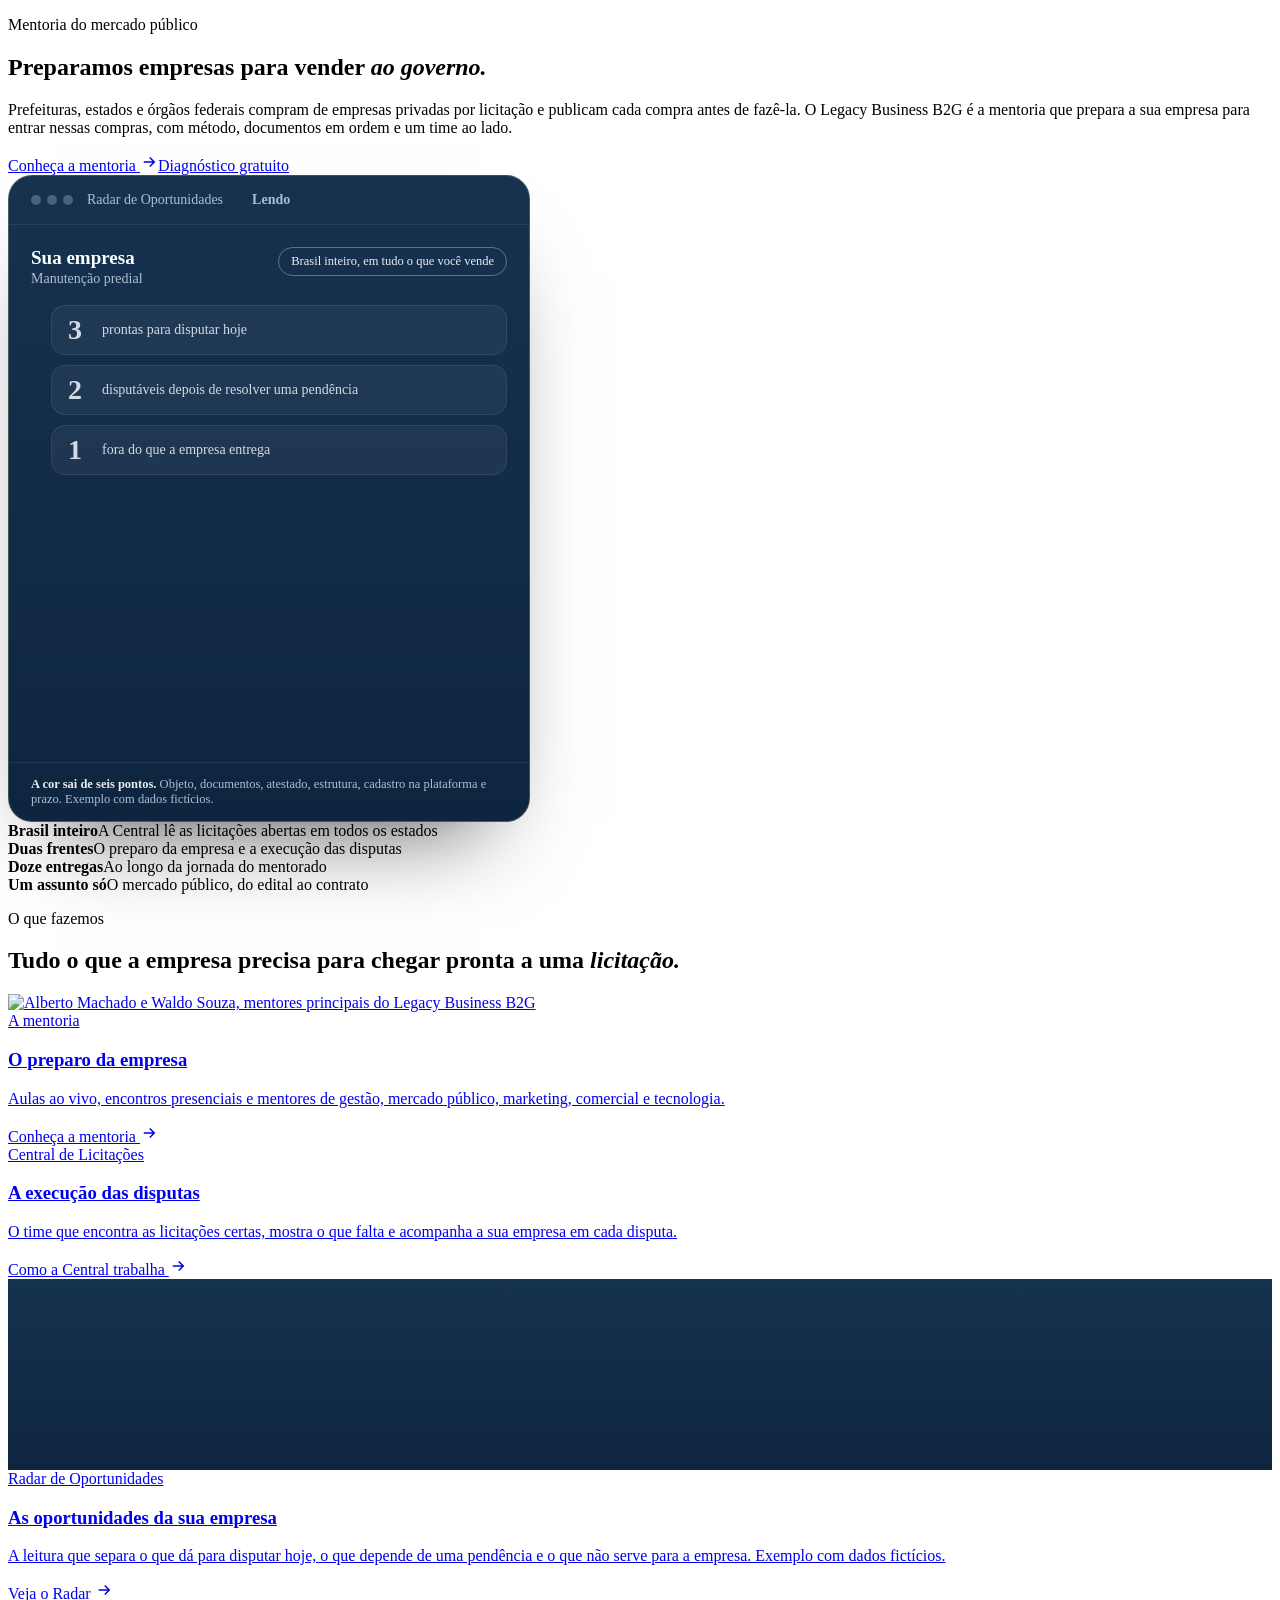
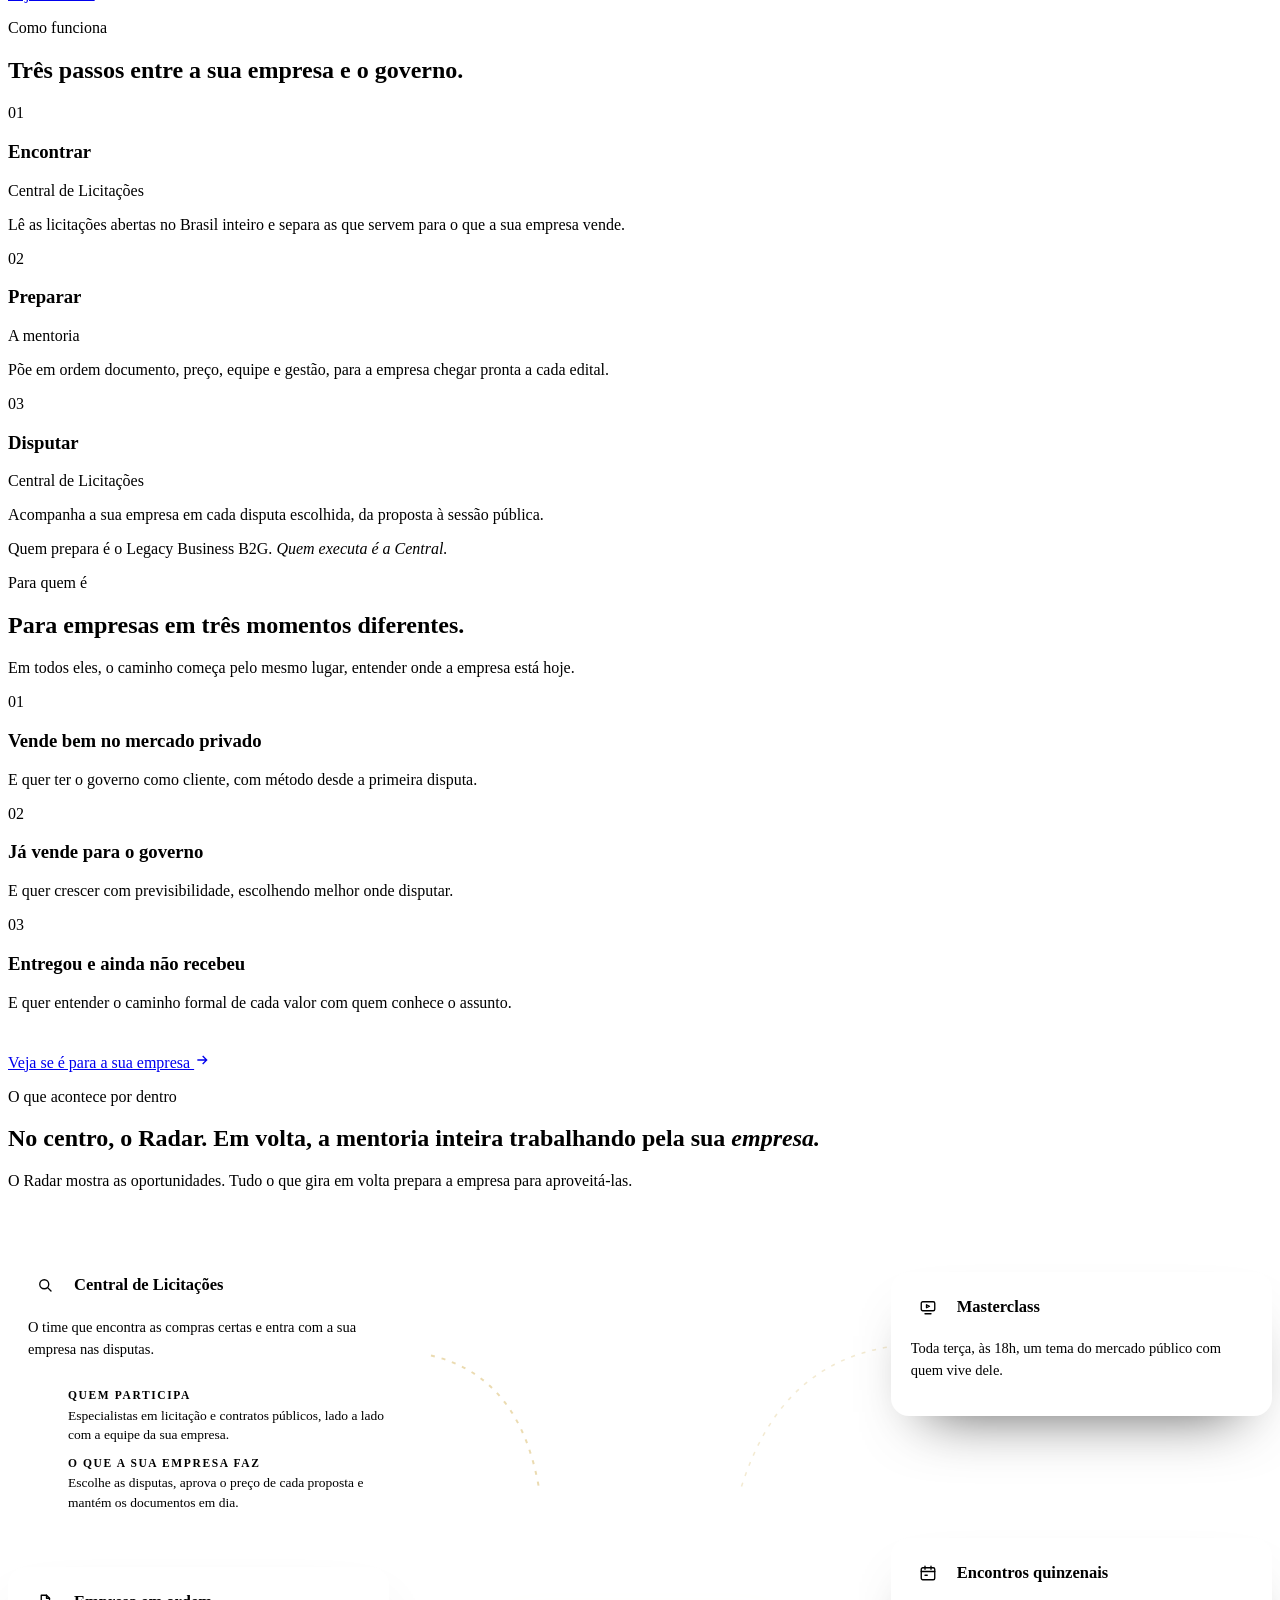
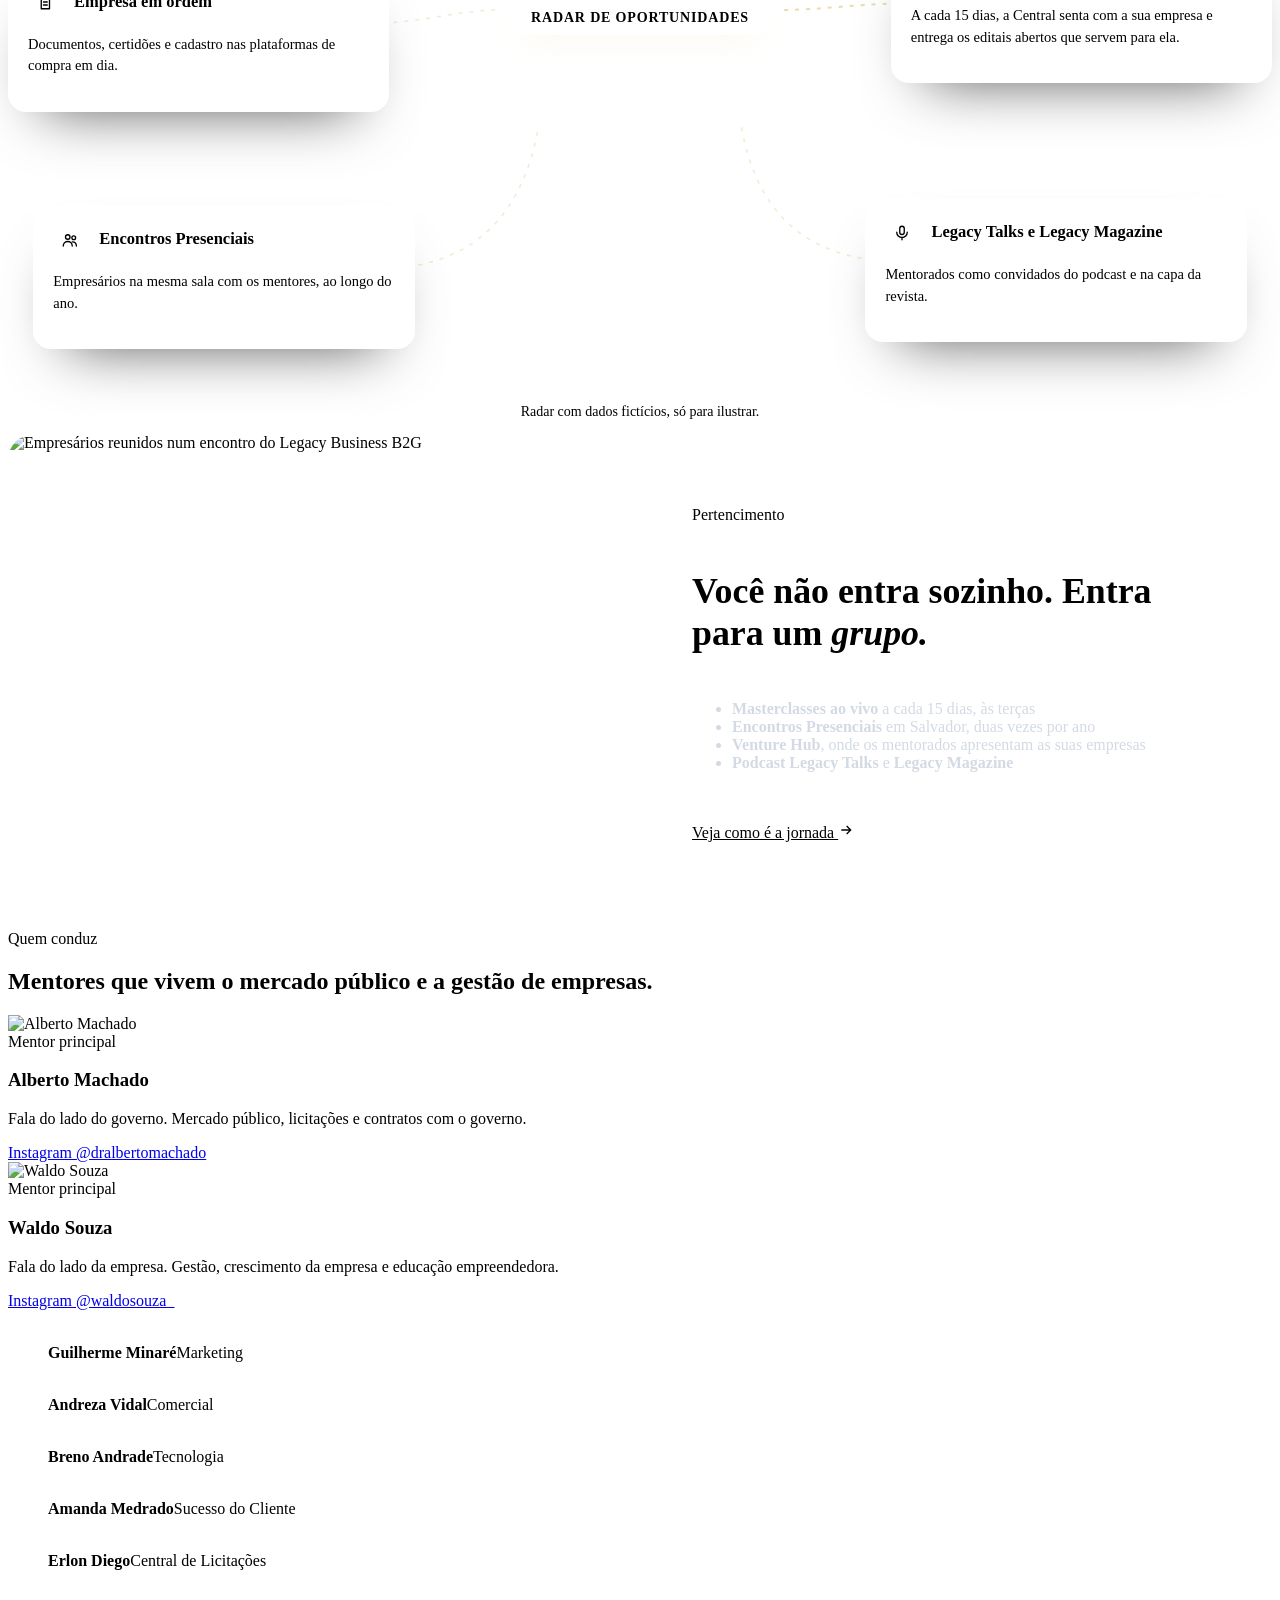
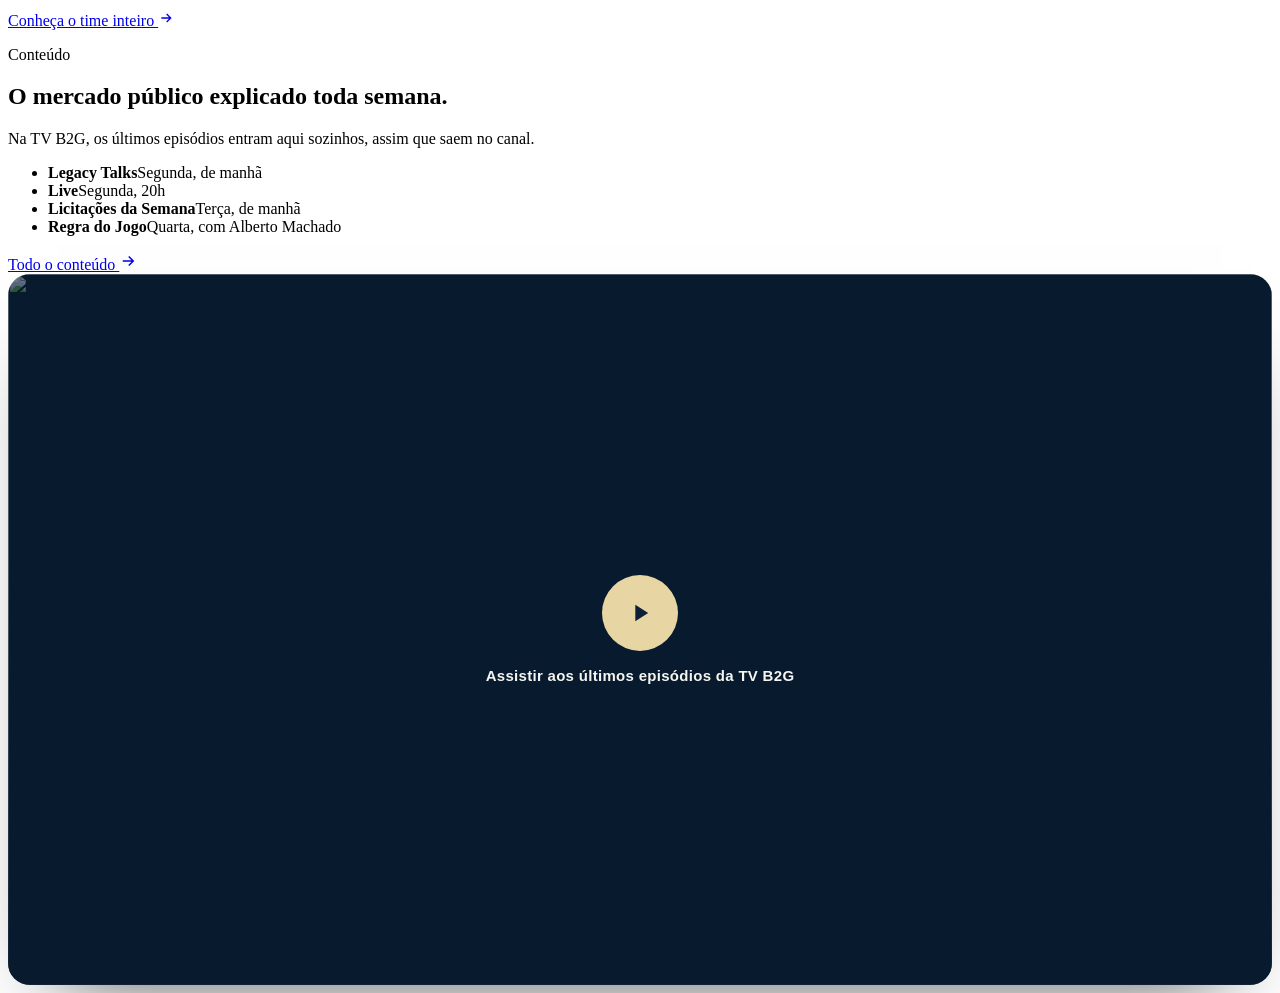
==== commit f347c057: "Inicio com o Radar do Diagnostico, Radar animado nos cards e fotos ajustadas" ====
--- a/index.html
+++ b/index.html
@@ -1,11 +1,44 @@
-<!doctype html><html lang='pt-BR'><head><meta charset='utf-8'><meta name='viewport' content='width=device-width,initial-scale=1'><meta name='robots' content='noindex,nofollow'><title>Legacy Business B2G · Mentoria do mercado público</title><meta name='description' content='Mentoria para empresas que querem vender para o governo. Quem prepara é o Legacy Business B2G. Quem executa é a Central de Licitações.'><link rel='icon' href='/assets/img/favicon/favicon.svg'><link rel='stylesheet' href='/institucional/css/site.css'><script>document.documentElement.classList.add('js')</script><script src='/institucional/js/site.js' defer></script><style>.video.capa{position:relative;aspect-ratio:16/9;border-radius:22px;overflow:hidden;background:#081A2E;box-shadow:0 40px 80px -50px rgba(0,0,0,.8)}.video.capa img{position:absolute;inset:0;width:100%;height:100%;object-fit:cover;opacity:.5;transition:transform 1.2s cubic-bezier(.22,.7,.2,1)}.video.capa:hover img{transform:scale(1.04)}.video.capa::after{content:'';position:absolute;inset:0;background:linear-gradient(0deg,rgba(8,26,46,.9),rgba(8,26,46,.2) 60%)}.video.capa .tocar{position:absolute;inset:0;z-index:2;display:flex;flex-direction:column;align-items:center;justify-content:center;gap:16px;background:none;border:0;cursor:pointer;color:#F6F5F2;font:600 15px Inter,Arial,sans-serif;letter-spacing:.02em}.video.capa .tocar i{display:flex;align-items:center;justify-content:center;width:76px;height:76px;border-radius:50%;background:#E8D5A4;color:#0B2038;transition:transform .35s cubic-bezier(.22,.7,.2,1)}.video.capa .tocar:hover i{transform:scale(1.08)}.video.capa iframe{position:absolute;inset:0;width:100%;height:100%;border:0}</style></head><body data-pagina=''><main>
+<!doctype html><html lang='pt-BR'><head><meta charset='utf-8'><meta name='viewport' content='width=device-width,initial-scale=1'><meta name='robots' content='noindex,nofollow'><title>Legacy Business B2G · Mentoria do mercado público</title><meta name='description' content='Mentoria para empresas que querem vender para o governo. Quem prepara é o Legacy Business B2G. Quem executa é a Central de Licitações.'><link rel='icon' href='/assets/img/favicon/favicon.svg'><link rel='stylesheet' href='/institucional/css/site.css'><script>document.documentElement.classList.add('js')</script><script src='/institucional/js/site.js' defer></script><style>
+.video.capa{position:relative;aspect-ratio:16/9;border-radius:22px;overflow:hidden;background:#081A2E;box-shadow:0 40px 80px -50px rgba(0,0,0,.8)}.video.capa img{position:absolute;inset:0;width:100%;height:100%;object-fit:cover;opacity:.5;transition:transform 1.2s cubic-bezier(.22,.7,.2,1)}.video.capa:hover img{transform:scale(1.04)}.video.capa::after{content:'';position:absolute;inset:0;background:linear-gradient(0deg,rgba(8,26,46,.9),rgba(8,26,46,.2) 60%)}.video.capa .tocar{position:absolute;inset:0;z-index:2;display:flex;flex-direction:column;align-items:center;justify-content:center;gap:16px;background:none;border:0;cursor:pointer;color:#F6F5F2;font:600 15px Inter,Arial,sans-serif;letter-spacing:.02em}.video.capa .tocar i{display:flex;align-items:center;justify-content:center;width:76px;height:76px;border-radius:50%;background:#E8D5A4;color:#0B2038;transition:transform .35s cubic-bezier(.22,.7,.2,1)}.video.capa .tocar:hover i{transform:scale(1.08)}.video.capa iframe{position:absolute;inset:0;width:100%;height:100%;border:0}
+.rcard{background:linear-gradient(180deg,#16324F,#0E2540);border:1px solid rgba(232,213,164,.24);border-radius:24px;box-shadow:0 50px 90px -50px rgba(0,0,0,.75);overflow:hidden;color:#E9EDF2;width:100%;max-width:520px;justify-self:end;margin:0}
+.rc-topo{display:flex;align-items:center;gap:14px;padding:16px 22px;border-bottom:1px solid rgba(255,255,255,.08);font-size:14px;color:#AEBED0}.rc-topo .bolas{display:flex;gap:6px}.rc-topo .bolas i{width:10px;height:10px;border-radius:50%;background:rgba(174,190,208,.35)}
+.vivo{display:inline-flex;align-items:center;gap:7px;color:var(--ok);font-weight:600}.vivo::before{content:'';width:8px;height:8px;border-radius:50%;background:var(--ok);animation:pisca 1.8s ease-in-out infinite}
+.rc-corpo{padding:22px}.rc-emp{display:flex;flex-wrap:wrap;justify-content:space-between;align-items:flex-start;gap:10px 16px;margin-bottom:18px}.rc-emp b{display:block;font-size:19px;font-weight:600;color:#fff}.rc-emp small{font-size:14px;color:#AEBED0}
+.pill{font-size:12.5px;color:var(--ouroc);border:1px solid rgba(232,213,164,.4);border-radius:999px;padding:6px 12px}
+.rc-meio{display:grid;grid-template-columns:auto 1fr;gap:20px;align-items:center}.rc-meio .scope{--s:150px}
+.rc-nums{display:grid;gap:10px}.rc-num{display:flex;align-items:center;gap:14px;background:rgba(255,255,255,.05);border:1px solid rgba(255,255,255,.08);border-radius:14px;padding:10px 16px;font-size:14px;color:#D3DAE3;line-height:1.3}.rc-num strong{font-size:28px;line-height:1;font-weight:600;min-width:20px}.rc-num.ok strong{color:var(--ok)}.rc-num.at strong{color:var(--at)}.rc-num.fo strong{color:var(--fo)}
+.rc-lista{display:grid;gap:8px;margin-top:18px}
+.rc-linha{display:grid;grid-template-columns:4px 1fr auto;gap:14px;align-items:center;background:rgba(255,255,255,.04);border-radius:12px;padding:11px 16px 11px 12px;opacity:0;transform:translateY(8px);animation:sobe .8s var(--suave) forwards}.rc-linha:nth-child(1){animation-delay:1.1s}.rc-linha:nth-child(2){animation-delay:1.3s}.rc-linha:nth-child(3){animation-delay:1.5s}
+.rc-linha>i,.mini-l>i{align-self:stretch;border-radius:3px}.rc-linha.ok>i,.mini-l.ok>i{background:var(--ok)}.rc-linha.at>i,.mini-l.at>i{background:var(--at)}.rc-linha.fo>i,.mini-l.fo>i{background:var(--fo)}
+.rc-linha b{display:block;font-size:14.5px;font-weight:600;color:#fff;line-height:1.35}.rc-linha small{font-size:12.5px;color:#AEBED0}.rc-linha em{display:inline-block;font-style:normal;font-size:12px;margin-top:5px;padding:3px 8px;border-radius:6px}.rc-linha.at em{color:var(--at);background:rgba(217,165,58,.12)}.rc-linha.fo em{color:var(--fo);background:rgba(208,88,93,.12)}
+.rc-v{text-align:right}.rc-v b{font-size:14.5px}.rc-v small{white-space:nowrap}
+.rc-pe{padding:14px 22px;border-top:1px solid rgba(255,255,255,.08);font-size:12.5px;color:#AEBED0}.rc-pe b{color:#E9EDF2;font-weight:600}
+.p1{left:26%;top:15.6%;animation-delay:3.61s}.p2{left:67.2%;top:25.4%;animation-delay:.39s}.p3{left:88.6%;top:39.6%;animation-delay:.83s}.p4{left:64.1%;top:66.9%;animation-delay:1.56s}.p5{left:37.7%;top:83.8%;animation-delay:2.22s}.p6{left:21%;top:57.8%;animation-delay:2.83s}
+.pilar .ft.visual{display:grid;place-items:center;background:radial-gradient(circle at 50% 50%,#17365A,#0B2038 72%)}.pilar .ft.visual .scope{--s:168px}
+.pilar .ft.lst{display:flex;flex-direction:column;justify-content:center;gap:8px;padding:20px 22px;background:linear-gradient(180deg,#15324F,#0E2540)}
+.mini-l{display:grid;grid-template-columns:4px 1fr auto;gap:12px;align-items:center;background:rgba(255,255,255,.05);border-radius:10px;padding:8px 12px;color:#E9EDF2;opacity:0;animation:cicla 7s var(--suave) infinite}.mini-l:nth-child(2){animation-delay:.45s}.mini-l:nth-child(3){animation-delay:.9s}.mini-l b{display:block;font-size:13px;font-weight:600;line-height:1.3}.mini-l small{display:block;font-size:11.5px;color:#AEBED0}.mini-l .v{font-size:13px;font-weight:600;white-space:nowrap}
+.hub{position:relative;height:720px;margin-top:60px}.fios{position:absolute;inset:0;width:100%;height:100%;overflow:visible}.fios path{fill:none;stroke:rgba(232,213,164,.5);stroke-width:1.5;stroke-dasharray:4 7;vector-effect:non-scaling-stroke;animation:flui 1.6s linear infinite}.fios path.forte{stroke:rgba(232,213,164,.85);stroke-width:2}
+.hub-centro{position:absolute;left:50%;top:50%;transform:translate(-50%,-50%);display:grid;justify-items:center;gap:16px;text-align:center}.hub-centro .scope{--s:250px}
+.selo-centro{display:inline-flex;align-items:center;gap:8px;background:var(--ouroc);color:var(--navy);font-weight:600;font-size:14px;letter-spacing:.06em;text-transform:uppercase;padding:9px 18px;border-radius:999px;box-shadow:0 14px 30px -14px rgba(232,213,164,.6)}
+.no{position:absolute;width:27%;background:#fff;color:var(--navy);border-radius:18px;padding:18px 20px 20px;box-shadow:0 30px 60px -34px rgba(0,0,0,.7);animation:flutua 8s ease-in-out infinite}.no .cab{display:flex;align-items:center;gap:12px;margin-bottom:8px}.ico{display:grid;place-items:center;width:34px;height:34px;border-radius:50%;background:var(--navy);color:var(--ouroc);flex:none}.ico svg{width:18px;height:18px;fill:none;stroke:currentColor;stroke-width:1.8;stroke-linecap:round;stroke-linejoin:round}.no b{font-size:16.5px;font-weight:600;line-height:1.25}.no p{font-size:14.5px;color:var(--t2);line-height:1.5}.no.destaque{width:30%;box-shadow:0 0 0 2px var(--ouroc2),0 30px 60px -30px rgba(0,0,0,.8)}.no ul{list-style:none;display:grid;gap:10px;margin-top:12px;padding-top:12px;border-top:1px solid var(--borda)}.no li{font-size:13.5px;color:var(--t2);line-height:1.45}.no li span{display:block;font-size:11.5px;letter-spacing:.14em;text-transform:uppercase;color:var(--ouro);font-weight:600;margin-bottom:2px}
+.n1{left:0;top:0}.n2{left:0;top:44%;animation-delay:-2s}.n3{left:2%;top:77%;animation-delay:-4s}.n4{right:0;top:3%;animation-delay:-1s}.n5{right:0;top:40%;animation-delay:-3s}.n6{right:2%;top:76%;animation-delay:-5s}
+.hub-pe{margin-top:34px;text-align:center;font-size:14px;color:var(--rod)}
+.junto{display:grid;grid-template-columns:1fr 1fr;border-radius:26px;overflow:hidden;background:var(--navy);color:var(--claro)}.junto .foto{position:relative;min-height:420px}.junto .foto img{position:absolute;inset:0;width:100%;height:100%;object-fit:cover;transition:transform 1.6s var(--suave)}.junto:hover .foto img{transform:scale(1.04)}.junto .txt{padding:56px 52px;display:flex;flex-direction:column;justify-content:center}.junto h2{font-size:clamp(28px,2.8vw,40px)}.junto .olho{color:var(--ouroc2)}.junto .filete{background:var(--ouroc2)}.junto .lista li{font-size:16px;color:#D3DAE3}.junto .lista li b{color:var(--claro)}.junto .lista li::before{background:var(--ouroc2)}.junto .link-sec{color:var(--claro)}
+@keyframes flui{to{stroke-dashoffset:22}}@keyframes flutua{0%,100%{transform:translateY(0)}50%{transform:translateY(-8px)}}@keyframes cicla{0%{opacity:0;transform:translateY(8px)}12%,82%{opacity:1;transform:none}100%{opacity:0;transform:translateY(-4px)}}
+@media (max-width:1060px){.rcard{justify-self:start}}
+@media (max-width:960px){.hub{height:auto;display:grid;grid-template-columns:1fr 1fr;gap:14px}.fios{display:none}.hub-centro{position:static;transform:none;grid-column:1/-1;margin:0 auto 18px}.hub-centro .scope{--s:200px}.no,.no.destaque{position:static;width:auto;animation:none}.no.destaque{grid-column:1/-1}.junto{grid-template-columns:1fr}.junto .foto{min-height:240px}.junto .txt{padding:36px 28px}}
+@media (max-width:720px){.rc-meio{grid-template-columns:1fr;justify-items:center}.rc-nums{width:100%}.rc-linha{grid-template-columns:4px 1fr}.rc-v{grid-column:2;text-align:left;display:flex;gap:10px;align-items:baseline}.hub{grid-template-columns:1fr}}
+@media (prefers-reduced-motion:reduce){.rc-linha,.mini-l{opacity:1!important;transform:none!important}}
+.estatico .rc-linha,.estatico .mini-l{opacity:1!important;transform:none!important}
+</style></head><body data-pagina=''><main>
 <section class='hero'><div class='hero-foto' style='background-image:url(/assets/img/fotos/dupla-plenaria-fundo-1280.webp)'></div><div class='wrap'><div><p class='olho entra'><span class='losango'></span>Mentoria do mercado público</p><h1 class='entra' style='animation-delay:.1s'>Preparamos empresas para vender <em>ao governo.</em></h1><p class='lead entra' style='animation-delay:.2s'>Prefeituras, estados e órgãos federais compram de empresas privadas por licitação e publicam cada compra antes de fazê-la. O Legacy Business B2G é a mentoria que prepara a sua empresa para entrar nessas compras, com método, documentos em ordem e um time ao lado.</p><div class='acoes entra' style='animation-delay:.3s'><a class='btn' href='/institucional/mentoria/'>Conheça a mentoria <svg width='18' height='18' viewBox='0 0 24 24' fill='none' stroke='currentColor' stroke-width='2' aria-hidden='true'><path d='M5 12h14M13 6l6 6-6 6'/></svg></a><a class='btn vazado' href='/diagnostico/'>Diagnóstico gratuito</a></div></div>
-<aside class='radar mini entra' style='animation-delay:.45s' aria-label='Exemplo ilustrativo do Radar de Oportunidades'><div class='radar-topo'><i></i><i></i><i></i><span>Radar de Oportunidades</span><b>Lendo</b></div><div class='radar-corpo'><div class='scope'><div class='varre'></div><span class='ponto ok' style='left:64%;top:30%;animation-delay:.39s'></span><span class='ponto ok' style='left:72%;top:58%;animation-delay:1.22s'></span><span class='ponto ok' style='left:56%;top:64%;animation-delay:1.74s'></span><span class='ponto at' style='left:40%;top:70%;animation-delay:2.3s'></span><span class='ponto at' style='left:28%;top:46%;animation-delay:3.11s'></span><span class='ponto fo' style='left:34%;top:24%;animation-delay:3.65s'></span></div><ul class='radar-num'><li><strong class='ok' data-conta='3'>3</strong>prontas para disputar hoje</li><li><strong class='at' data-conta='2'>2</strong>disputáveis depois de resolver uma pendência</li><li><strong class='fo' data-conta='1'>1</strong>fora do que a empresa entrega</li></ul></div><p class='radar-nota'>Brasil inteiro, em tudo o que a empresa vende. Exemplo ilustrativo, com dados fictícios.</p></aside></div></section>
+<figure class='rcard entra' style='animation-delay:.45s' aria-label='Exemplo ilustrativo do Radar de Oportunidades, com dados fictícios'><div class='rc-topo'><span class='bolas' aria-hidden='true'><i></i><i></i><i></i></span><span>Radar de Oportunidades</span><span class='vivo'>Lendo</span></div><div class='rc-corpo'><div class='rc-emp'><div><b>Sua empresa</b><small>Manutenção predial</small></div><span class='pill'>Brasil inteiro, em tudo o que você vende</span></div><div class='rc-meio'><div class='scope' aria-hidden='true'><div class='varre'></div><span class='ponto fo p1'></span><span class='ponto ok p2'></span><span class='ponto ok p3'></span><span class='ponto ok p4'></span><span class='ponto at p5'></span><span class='ponto at p6'></span></div><div class='rc-nums'><div class='rc-num ok'><strong data-conta='3'>3</strong>prontas para disputar hoje</div><div class='rc-num at'><strong data-conta='2'>2</strong>disputáveis depois de resolver uma pendência</div><div class='rc-num fo'><strong data-conta='1'>1</strong>fora do que a empresa entrega</div></div></div><div class='rc-lista'><div class='rc-linha ok'><i></i><div><b>Manutenção predial de escolas</b><small>Pregão eletrônico · Prefeitura</small></div><div class='rc-v'><b>R$ 1,4 mi</b><small>sessão em 9 dias</small></div></div><div class='rc-linha at'><i></i><div><b>Reforma de ala hospitalar</b><small>Concorrência · Hospital universitário</small><br><em>Falta um atestado compatível</em></div><div class='rc-v'><b>R$ 2,3 mi</b><small>sessão em 21 dias</small></div></div><div class='rc-linha fo'><i></i><div><b>Fornecimento de mobiliário escolar</b><small>Pregão eletrônico · Secretaria estadual</small><br><em>Fora do que a empresa entrega</em></div><div class='rc-v'><b>R$ 900 mil</b><small>sessão em 18 dias</small></div></div></div></div><figcaption class='rc-pe'><b>A cor sai de seis pontos.</b> Objeto, documentos, atestado, estrutura, cadastro na plataforma e prazo. Exemplo com dados fictícios.</figcaption></figure></div></section>
 <section class='fatos'><div class='wrap'><div class='fato revela'><strong>Brasil inteiro</strong><span>A Central lê as licitações abertas em todos os estados</span></div><div class='fato revela'><strong>Duas frentes</strong><span>O preparo da empresa e a execução das disputas</span></div><div class='fato revela'><strong>Doze entregas</strong><span>Ao longo da jornada do mentorado</span></div><div class='fato revela'><strong>Um assunto só</strong><span>O mercado público, do edital ao contrato</span></div></div></section>
-<section class='faixa clara marca'><div class='wrap'><div class='revela'><p class='olho'><span class='losango'></span>O que fazemos</p><div class='filete'></div><h2>Tudo o que a empresa precisa para chegar pronta a uma <em>licitação.</em></h2></div><div class='g3'><a class='pilar revela' href='/institucional/mentoria/'><div class='ft'><img src='/assets/img/fotos/painel-metodo.webp' alt='Mentores do Legacy Business B2G em aula' loading='lazy'></div><div class='corpo'><span class='rot'>A mentoria</span><h3>O preparo da empresa</h3><p>Aulas ao vivo, encontros presenciais e mentores de gestão, mercado público, marketing, comercial e tecnologia.</p><span class='ir'>Conheça a mentoria <svg width='18' height='18' viewBox='0 0 24 24' fill='none' stroke='currentColor' stroke-width='2' aria-hidden='true'><path d='M5 12h14M13 6l6 6-6 6'/></svg></span></div></a><a class='pilar revela' href='/institucional/central-de-licitacoes/'><div class='ft'><img src='/institucional/img/erlon-diego.jpg' alt='Erlon Diego, da Central de Licitações' loading='lazy' style='object-position:center 20%'></div><div class='corpo'><span class='rot'>Central de Licitações</span><h3>A execução das disputas</h3><p>O time que encontra as licitações certas, mostra o que falta e acompanha a sua empresa em cada disputa.</p><span class='ir'>Como a Central trabalha <svg width='18' height='18' viewBox='0 0 24 24' fill='none' stroke='currentColor' stroke-width='2' aria-hidden='true'><path d='M5 12h14M13 6l6 6-6 6'/></svg></span></div></a><a class='pilar revela' href='/institucional/central-de-licitacoes/#radar'><div class='ft'><img src='/assets/img/fotos/dupla-plenaria-larga-1000.webp' alt='Plenária do Legacy Business B2G' loading='lazy'></div><div class='corpo'><span class='rot'>Radar de Oportunidades</span><h3>As oportunidades da sua empresa</h3><p>A leitura que separa o que dá para disputar hoje, o que depende de uma pendência e o que não serve para a empresa.</p><span class='ir'>Veja o Radar <svg width='18' height='18' viewBox='0 0 24 24' fill='none' stroke='currentColor' stroke-width='2' aria-hidden='true'><path d='M5 12h14M13 6l6 6-6 6'/></svg></span></div></a></div></div></section>
+<section class='faixa clara marca'><div class='wrap'><div class='revela'><p class='olho'><span class='losango'></span>O que fazemos</p><div class='filete'></div><h2>Tudo o que a empresa precisa para chegar pronta a uma <em>licitação.</em></h2></div><div class='g3'><a class='pilar revela' href='/institucional/mentoria/'><div class='ft'><img src='/assets/img/fotos/dupla-aperto-mls-840.webp' alt='Alberto Machado e Waldo Souza, mentores principais do Legacy Business B2G' loading='lazy' style='object-position:50% 15%'></div><div class='corpo'><span class='rot'>A mentoria</span><h3>O preparo da empresa</h3><p>Aulas ao vivo, encontros presenciais e mentores de gestão, mercado público, marketing, comercial e tecnologia.</p><span class='ir'>Conheça a mentoria <svg width='18' height='18' viewBox='0 0 24 24' fill='none' stroke='currentColor' stroke-width='2' aria-hidden='true'><path d='M5 12h14M13 6l6 6-6 6'/></svg></span></div></a><a class='pilar revela' href='/institucional/central-de-licitacoes/'><div class='ft visual' aria-hidden='true'><div class='scope'><div class='varre'></div><span class='ponto fo p1'></span><span class='ponto ok p2'></span><span class='ponto ok p3'></span><span class='ponto ok p4'></span><span class='ponto at p5'></span><span class='ponto at p6'></span></div></div><div class='corpo'><span class='rot'>Central de Licitações</span><h3>A execução das disputas</h3><p>O time que encontra as licitações certas, mostra o que falta e acompanha a sua empresa em cada disputa.</p><span class='ir'>Como a Central trabalha <svg width='18' height='18' viewBox='0 0 24 24' fill='none' stroke='currentColor' stroke-width='2' aria-hidden='true'><path d='M5 12h14M13 6l6 6-6 6'/></svg></span></div></a><a class='pilar revela' href='/institucional/central-de-licitacoes/#radar'><div class='ft lst' aria-hidden='true'><div class='mini-l ok'><i></i><div><b>Manutenção predial de escolas</b><small>Pronta para disputar hoje</small></div><span class='v'>R$ 1,4 mi</span></div><div class='mini-l at'><i></i><div><b>Reforma de ala hospitalar</b><small>Falta um atestado compatível</small></div><span class='v'>R$ 2,3 mi</span></div><div class='mini-l fo'><i></i><div><b>Mobiliário escolar</b><small>Fora do que a empresa entrega</small></div><span class='v'>R$ 900 mil</span></div></div><div class='corpo'><span class='rot'>Radar de Oportunidades</span><h3>As oportunidades da sua empresa</h3><p>A leitura que separa o que dá para disputar hoje, o que depende de uma pendência e o que não serve para a empresa. Exemplo com dados fictícios.</p><span class='ir'>Veja o Radar <svg width='18' height='18' viewBox='0 0 24 24' fill='none' stroke='currentColor' stroke-width='2' aria-hidden='true'><path d='M5 12h14M13 6l6 6-6 6'/></svg></span></div></a></div></div></section>
 <section class='faixa escuro marca'><div class='wrap'><div class='revela'><p class='olho'><span class='losango'></span>Como funciona</p><div class='filete'></div><h2>Três passos entre a sua empresa e o governo.</h2></div><div class='passos'><div class='passo revela'><span class='n'>01</span><h3>Encontrar</h3><span class='quem'>Central de Licitações</span><p>Lê as licitações abertas no Brasil inteiro e separa as que servem para o que a sua empresa vende.</p></div><div class='passo revela'><span class='n'>02</span><h3>Preparar</h3><span class='quem'>A mentoria</span><p>Põe em ordem documento, preço, equipe e gestão, para a empresa chegar pronta a cada edital.</p></div><div class='passo revela'><span class='n'>03</span><h3>Disputar</h3><span class='quem'>Central de Licitações</span><p>Acompanha a sua empresa em cada disputa escolhida, da proposta à sessão pública.</p></div></div><p class='citacao revela'>Quem prepara é o Legacy Business B2G. <em>Quem executa é a Central.</em></p></div></section>
 <section class='faixa clara'><div class='wrap'><div class='revela'><p class='olho'><span class='losango'></span>Para quem é</p><div class='filete'></div><h2>Para empresas em três momentos diferentes.</h2><p class='abre'>Em todos eles, o caminho começa pelo mesmo lugar, entender onde a empresa está hoje.</p></div><div class='g3'><div class='card revela'><span class='rot'>01</span><h3>Vende bem no mercado privado</h3><p>E quer ter o governo como cliente, com método desde a primeira disputa.</p></div><div class='card revela'><span class='rot'>02</span><h3>Já vende para o governo</h3><p>E quer crescer com previsibilidade, escolhendo melhor onde disputar.</p></div><div class='card revela'><span class='rot'>03</span><h3>Entregou e ainda não recebeu</h3><p>E quer entender o caminho formal de cada valor com quem conhece o assunto.</p></div></div><p style='margin-top:40px' class='revela'><a class='link-sec' href='/institucional/para-quem-e/'>Veja se é para a sua empresa <svg width='16' height='16' viewBox='0 0 24 24' fill='none' stroke='currentColor' stroke-width='2' aria-hidden='true'><path d='M5 12h14M13 6l6 6-6 6'/></svg></a></p></div></section>
-<section class='faixa branca'><div class='wrap split'><div class='mosaico revela'><img src='/assets/img/fotos/dupla-plenaria-1100.webp' alt='Plenária com empresários' loading='lazy'><img src='/assets/img/fotos/dupla-aperto-mls-840.webp' alt='Alberto Machado e Waldo Souza na Mentoring League Society' loading='lazy'><img src='/assets/img/fotos/painel-mls.webp' alt='Encontro da Mentoring League Society' loading='lazy'></div><div class='revela'><p class='olho'><span class='losango'></span>Por dentro da mentoria</p><div class='filete'></div><h2>Você não entra sozinho. Entra para um <em>grupo.</em></h2><ul class='lista'><li><span><b>Masterclasses ao vivo</b> a cada 15 dias, às terças</span></li><li><span><b>Encontros Presenciais</b> em Salvador, duas vezes por ano</span></li><li><span><b>Venture Hub</b>, onde os mentorados apresentam as suas empresas</span></li><li><span><b>Podcast Legacy Talks</b> e <b>Legacy Magazine</b></span></li></ul><p style='margin-top:36px'><a class='link-sec' href='/institucional/mentoria/'>Veja como é a jornada <svg width='16' height='16' viewBox='0 0 24 24' fill='none' stroke='currentColor' stroke-width='2' aria-hidden='true'><path d='M5 12h14M13 6l6 6-6 6'/></svg></a></p></div></div></section>
+<section class='faixa escuro' id='por-dentro'><div class='wrap'><div class='revela centro-txt'><p class='olho'><span class='losango'></span>O que acontece por dentro</p><div class='filete'></div><h2>No centro, o Radar. Em volta, a mentoria inteira trabalhando pela sua <em>empresa.</em></h2><p class='abre'>O Radar mostra as oportunidades. Tudo o que gira em volta prepara a empresa para aproveitá-las.</p></div><div class='hub revela'><svg class='fios' viewBox='0 0 100 100' preserveAspectRatio='none' aria-hidden='true'><path class='forte' d='M30 14 C38 14 41 23 42 33'/><path d='M27 52 C33 52 35 50 39 50'/><path d='M29 86 C38 86 41 76 42 66'/><path d='M73 13 C64 13 60 22 58 33'/><path class='forte' d='M73 49 C67 49 65 50 61 50'/><path d='M71 85 C62 85 59 76 58 66'/></svg><div class='hub-centro'><div class='scope' aria-hidden='true'><div class='varre'></div><span class='ponto fo p1'></span><span class='ponto ok p2'></span><span class='ponto ok p3'></span><span class='ponto ok p4'></span><span class='ponto at p5'></span><span class='ponto at p6'></span></div><span class='selo-centro'>Radar de Oportunidades</span></div><article class='no n1 destaque'><div class='cab'><span class='ico'><svg viewBox='0 0 24 24' aria-hidden='true'><circle cx='11' cy='11' r='6'/><path d='M20 20l-4.5-4.5'/></svg></span><b>Central de Licitações</b></div><p>O time que encontra as compras certas e entra com a sua empresa nas disputas.</p><ul><li><span>Quem participa</span>Especialistas em licitação e contratos públicos, lado a lado com a equipe da sua empresa.</li><li><span>O que a sua empresa faz</span>Escolhe as disputas, aprova o preço de cada proposta e mantém os documentos em dia.</li></ul></article><article class='no n2'><div class='cab'><span class='ico'><svg viewBox='0 0 24 24' aria-hidden='true'><path d='M7 3h7l4 4v14H7z'/><path d='M14 3v4h4M10 12h5M10 16h5'/></svg></span><b>Empresa em ordem</b></div><p>Documentos, certidões e cadastro nas plataformas de compra em dia.</p></article><article class='no n3'><div class='cab'><span class='ico'><svg viewBox='0 0 24 24' aria-hidden='true'><circle cx='9' cy='8' r='3'/><circle cx='17' cy='9' r='2.5'/><path d='M3 20c0-3.5 2.7-6 6-6s6 2.5 6 6M15 14.5c3 0 5.5 2 5.5 5.5'/></svg></span><b>Encontros Presenciais</b></div><p>Empresários na mesma sala com os mentores, ao longo do ano.</p></article><article class='no n4'><div class='cab'><span class='ico'><svg viewBox='0 0 24 24' aria-hidden='true'><rect x='3' y='5' width='18' height='12' rx='2'/><path d='M10 9l4 2-4 2z'/><path d='M8 21h8'/></svg></span><b>Masterclass</b></div><p>Toda terça, às 18h, um tema do mercado público com quem vive dele.</p></article><article class='no n5'><div class='cab'><span class='ico'><svg viewBox='0 0 24 24' aria-hidden='true'><rect x='3' y='5' width='18' height='16' rx='2'/><path d='M3 10h18M8 3v4M16 3v4M8 15h3'/></svg></span><b>Encontros quinzenais</b></div><p>A cada 15 dias, a Central senta com a sua empresa e entrega os editais abertos que servem para ela.</p></article><article class='no n6'><div class='cab'><span class='ico'><svg viewBox='0 0 24 24' aria-hidden='true'><rect x='9' y='3' width='6' height='11' rx='3'/><path d='M5 11a7 7 0 0014 0M12 18v3'/></svg></span><b>Legacy Talks e Legacy Magazine</b></div><p>Mentorados como convidados do podcast e na capa da revista.</p></article></div><p class='hub-pe'>Radar com dados fictícios, só para ilustrar.</p></div></section>
+<section class='faixa branca'><div class='wrap'><div class='junto revela'><div class='foto'><img src='/assets/img/fotos/lam-capa.webp' alt='Empresários reunidos num encontro do Legacy Business B2G' loading='lazy'></div><div class='txt'><p class='olho'><span class='losango'></span>Pertencimento</p><div class='filete'></div><h2>Você não entra sozinho. Entra para um <em>grupo.</em></h2><ul class='lista'><li><span><b>Masterclasses ao vivo</b> a cada 15 dias, às terças</span></li><li><span><b>Encontros Presenciais</b> em Salvador, duas vezes por ano</span></li><li><span><b>Venture Hub</b>, onde os mentorados apresentam as suas empresas</span></li><li><span><b>Podcast Legacy Talks</b> e <b>Legacy Magazine</b></span></li></ul><p style='margin-top:34px'><a class='link-sec' href='/institucional/mentoria/'>Veja como é a jornada <svg width='16' height='16' viewBox='0 0 24 24' fill='none' stroke='currentColor' stroke-width='2' aria-hidden='true'><path d='M5 12h14M13 6l6 6-6 6'/></svg></a></p></div></div></div></section>
 <section class='faixa clara marca'><div class='wrap'><div class='revela'><p class='olho'><span class='losango'></span>Quem conduz</p><div class='filete'></div><h2>Mentores que vivem o mercado público e a gestão de empresas.</h2></div><div class='g2'><article class='pessoa grande revela'><div class='ft'><img src='/assets/img/pessoas/alberto-machado-retrato.webp' alt='Alberto Machado' loading='lazy'></div><div class='corpo'><span class='papel'>Mentor principal</span><h3>Alberto Machado</h3><p>Fala do lado do governo. Mercado público, licitações e contratos com o governo.</p><a class='perfil' href='https://www.instagram.com/dralbertomachado/' target='_blank' rel='noopener'>Instagram @dralbertomachado</a></div></article><article class='pessoa grande revela'><div class='ft'><img src='/assets/img/pessoas/waldo-souza-retrato.webp' alt='Waldo Souza' loading='lazy'></div><div class='corpo'><span class='papel'>Mentor principal</span><h3>Waldo Souza</h3><p>Fala do lado da empresa. Gestão, crescimento da empresa e educação empreendedora.</p><a class='perfil' href='https://www.instagram.com/waldosouza_/' target='_blank' rel='noopener'>Instagram @waldosouza_</a></div></article></div><div class='time-linha revela'><figure><img src='/institucional/img/guilherme-minare.jpg' alt=''><figcaption><b>Guilherme Minaré</b><span>Marketing</span></figcaption></figure><figure><img src='/institucional/img/andreza-vidal.jpg' alt=''><figcaption><b>Andreza Vidal</b><span>Comercial</span></figcaption></figure><figure><img src='/institucional/img/breno-andrade.jpg' alt=''><figcaption><b>Breno Andrade</b><span>Tecnologia</span></figcaption></figure><figure><img src='/institucional/img/amanda-medrado.jpg' alt=''><figcaption><b>Amanda Medrado</b><span>Sucesso do Cliente</span></figcaption></figure><figure><img src='/institucional/img/erlon-diego.jpg' alt=''><figcaption><b>Erlon Diego</b><span>Central de Licitações</span></figcaption></figure></div><p style='margin-top:40px' class='revela'><a class='link-sec' href='/institucional/quem-somos/'>Conheça o time inteiro <svg width='16' height='16' viewBox='0 0 24 24' fill='none' stroke='currentColor' stroke-width='2' aria-hidden='true'><path d='M5 12h14M13 6l6 6-6 6'/></svg></a></p></div></section>
 <section class='faixa escuro'><div class='wrap split'><div class='revela'><p class='olho'><span class='losango'></span>Conteúdo</p><div class='filete'></div><h2>O mercado público explicado toda semana.</h2><p class='abre'>Na TV B2G, os últimos episódios entram aqui sozinhos, assim que saem no canal.</p><ul class='programas'><li><b>Legacy Talks</b><span>Segunda, de manhã</span></li><li><b>Live</b><span>Segunda, 20h</span></li><li><b>Licitações da Semana</b><span>Terça, de manhã</span></li><li><b>Regra do Jogo</b><span>Quarta, com Alberto Machado</span></li></ul><div class='acoes'><a class='btn' href='/institucional/conteudo/'>Todo o conteúdo <svg width='18' height='18' viewBox='0 0 24 24' fill='none' stroke='currentColor' stroke-width='2' aria-hidden='true'><path d='M5 12h14M13 6l6 6-6 6'/></svg></a></div></div><div class='video capa revela' data-lista='UUBs2BhSctIDl1zUVVelg2Uw'><img src='/assets/img/fotos/final.webp' alt='' loading='lazy'><button type='button' class='tocar' aria-label='Assistir aos últimos episódios da TV B2G'><i><svg width='28' height='28' viewBox='0 0 24 24' fill='currentColor' aria-hidden='true'><path d='M8 5v14l11-7z'/></svg></i>Assistir aos últimos episódios da TV B2G</button></div></div></section>
 </main><script>document.querySelectorAll('.video.capa[data-lista]').forEach(function(v){v.querySelector('.tocar').addEventListener('click',function(){v.innerHTML='<iframe src="https://www.youtube-nocookie.com/embed/videoseries?list='+v.dataset.lista+'&autoplay=1" title="TV B2G, últimos episódios" allow="autoplay; encrypted-media; picture-in-picture" allowfullscreen></iframe>'})})</script></body></html>
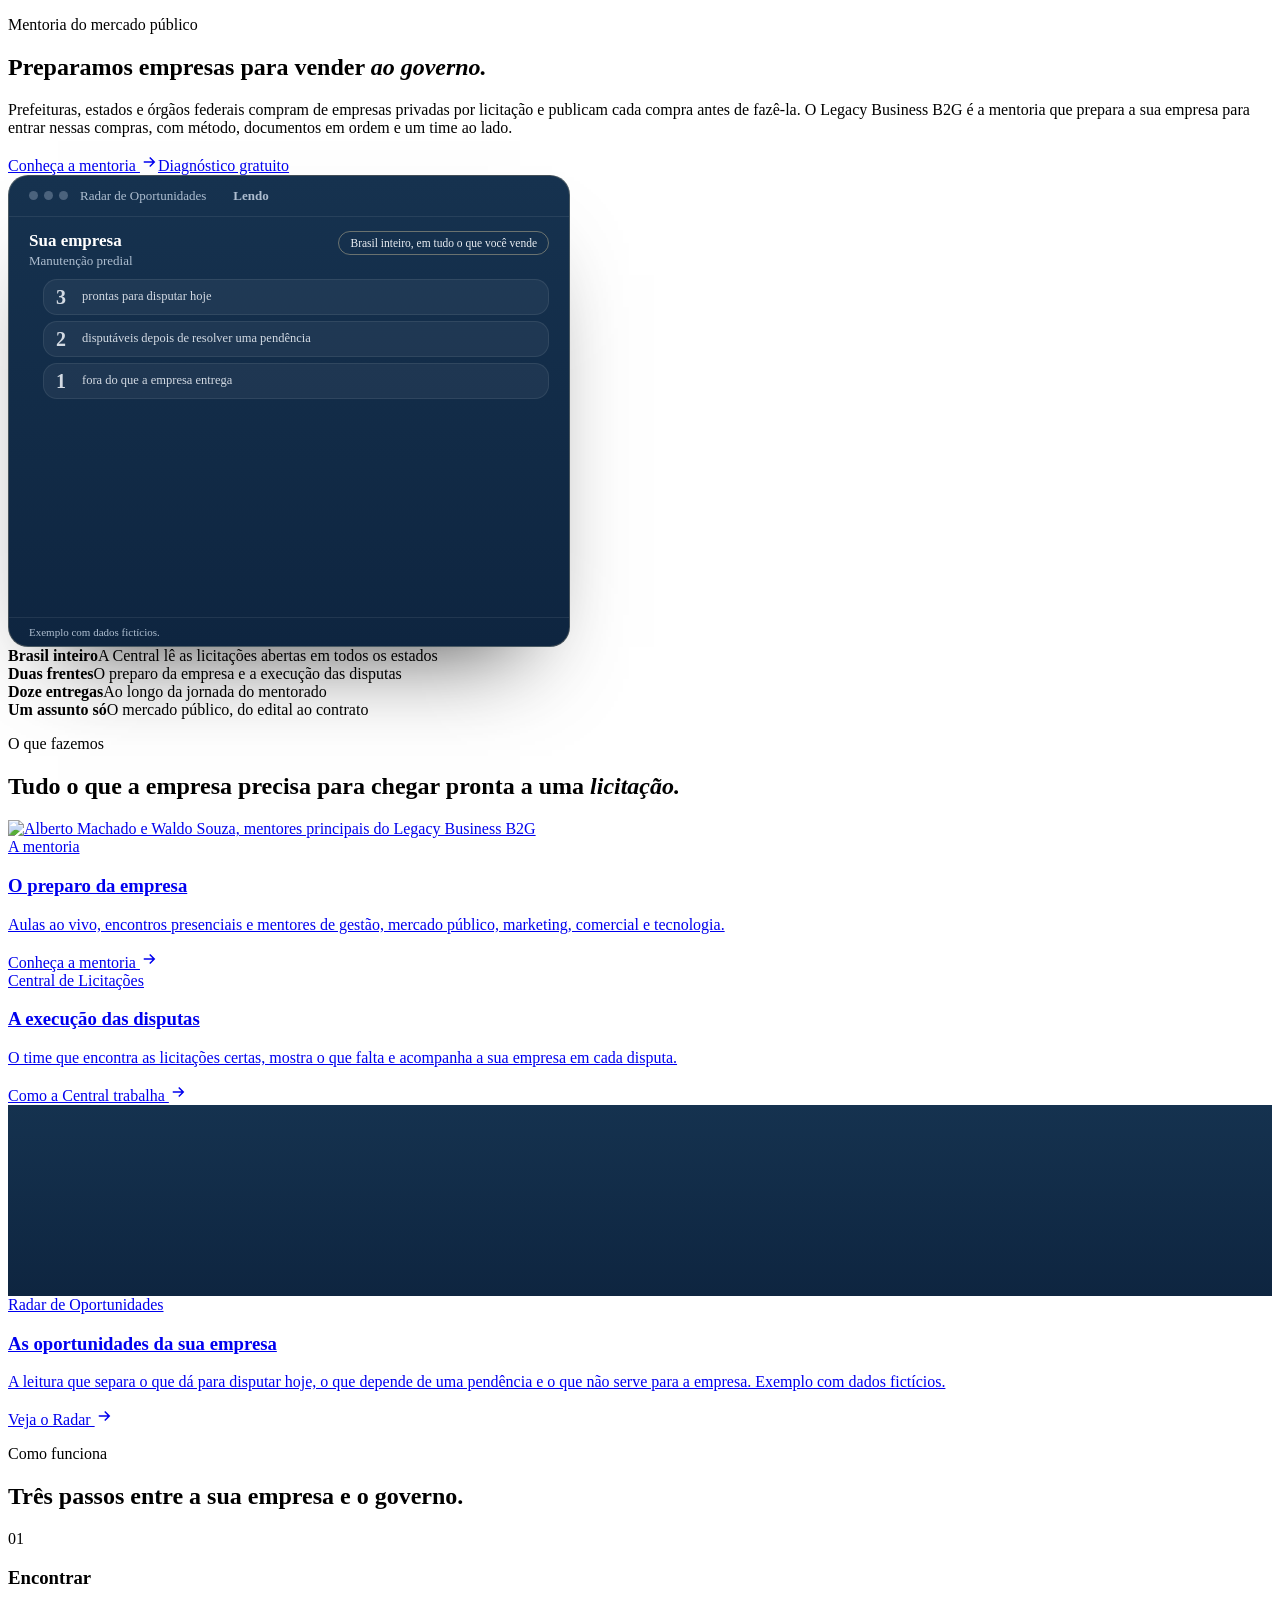
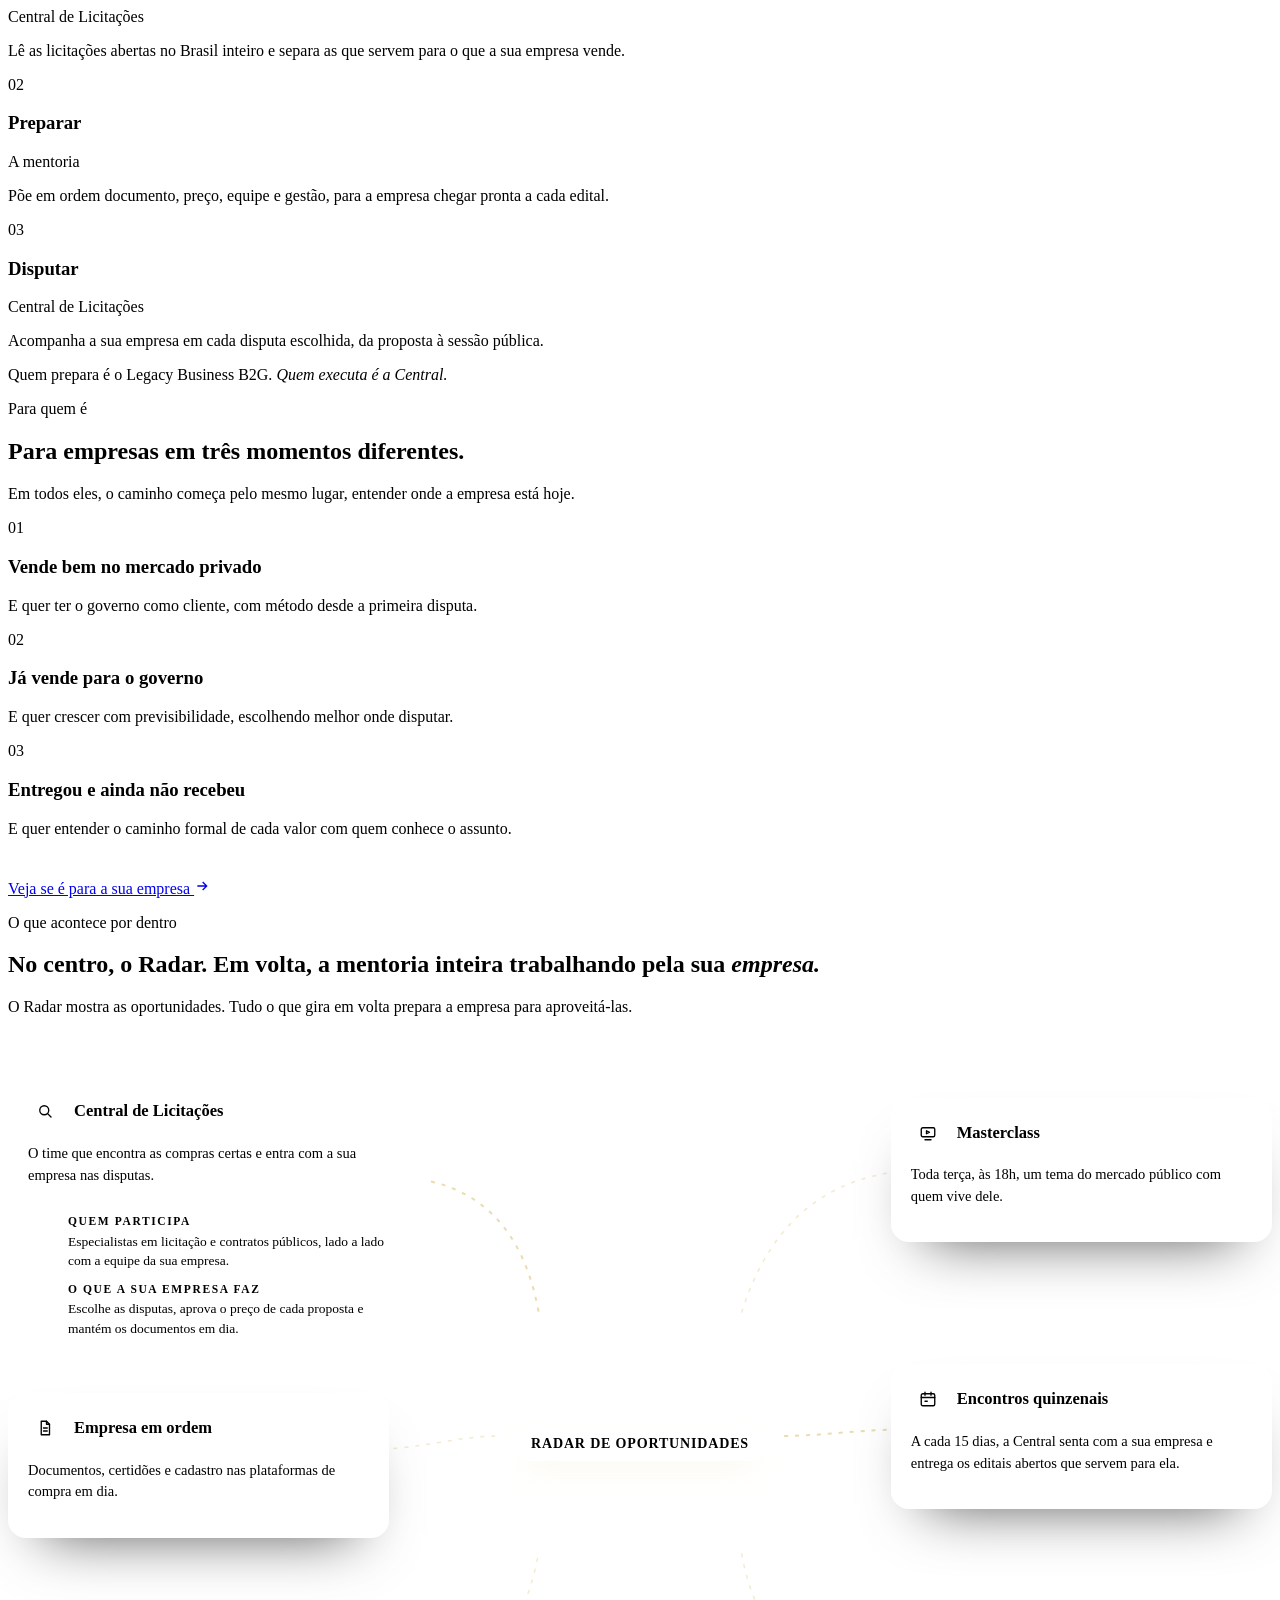
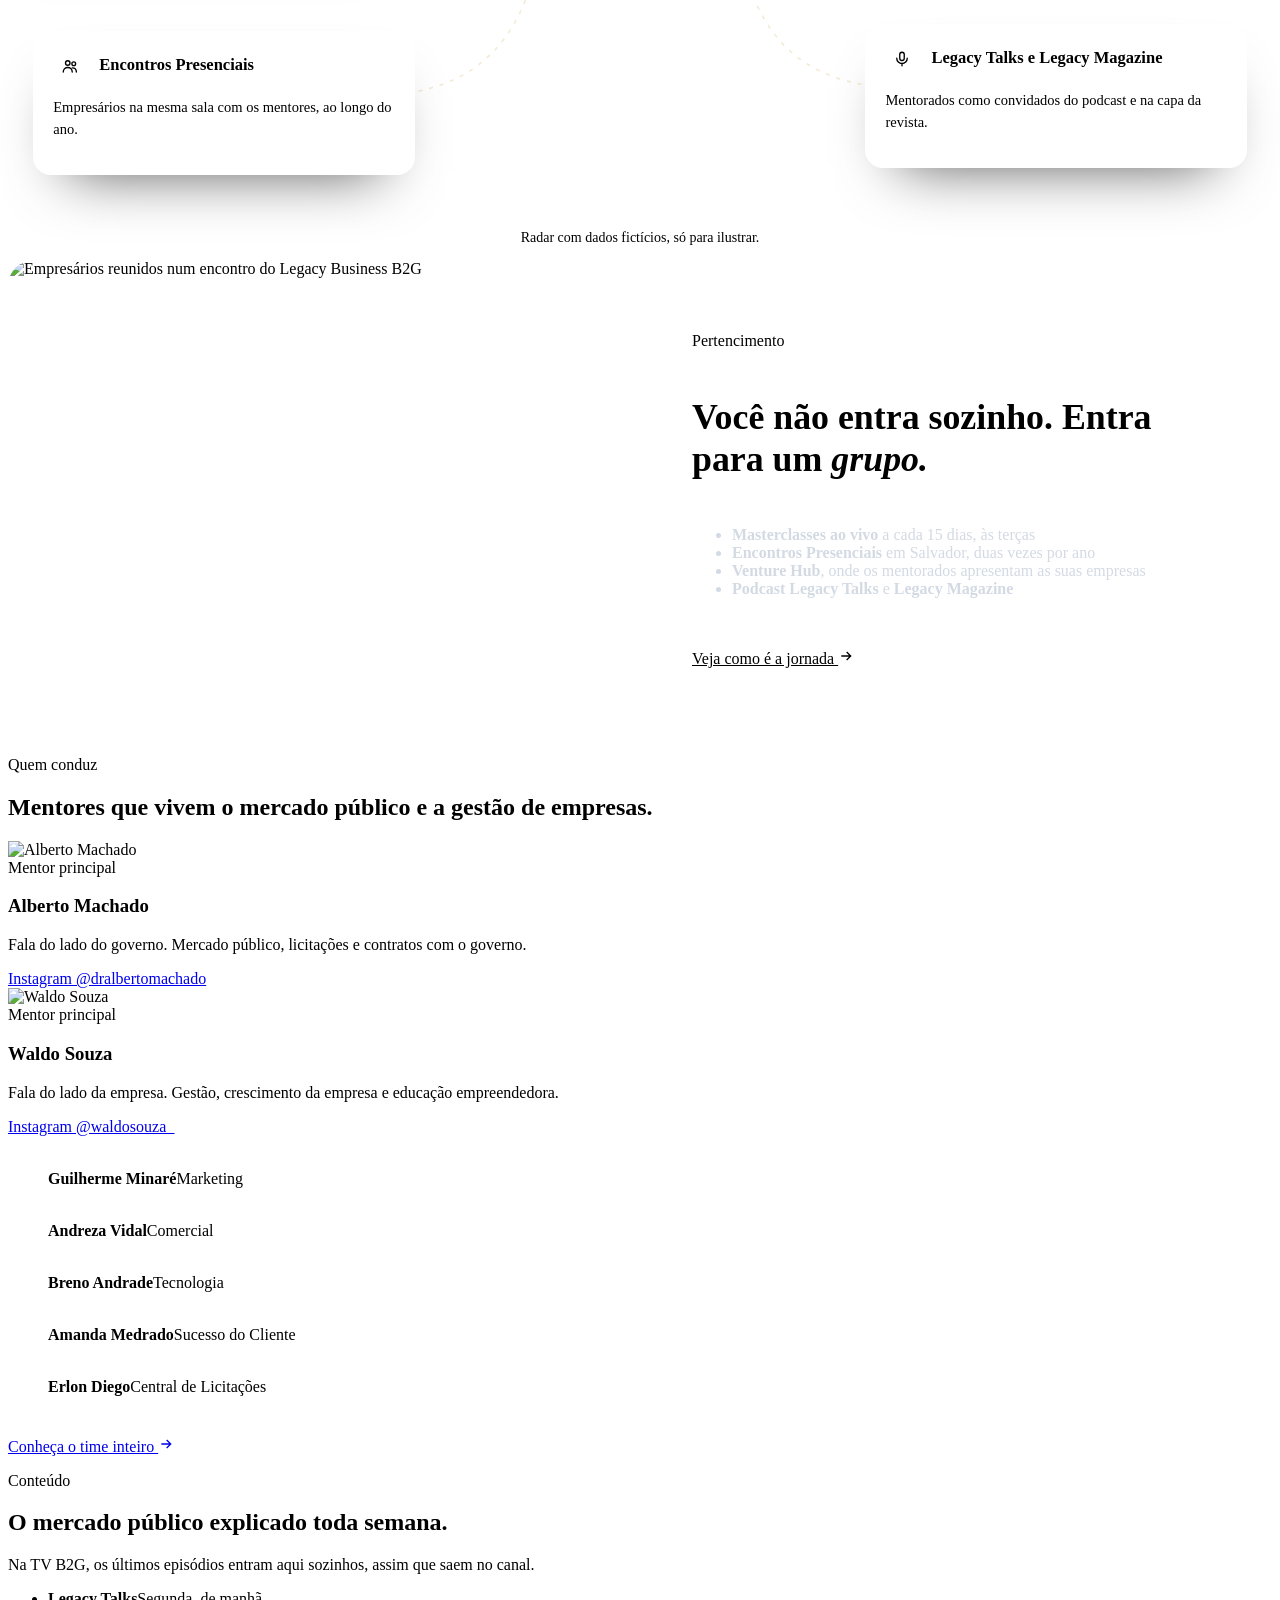
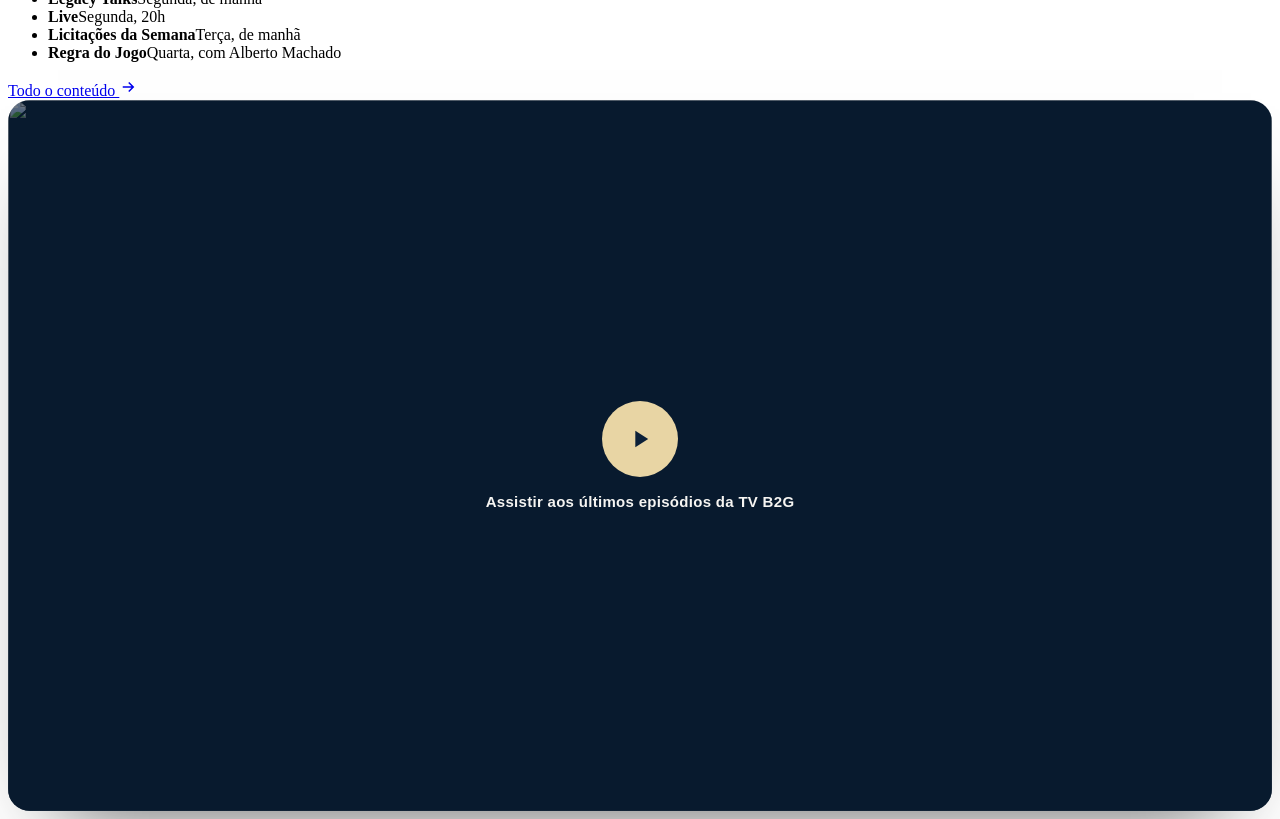
==== commit bc9bfb46: "ajusta equilíbrio do hero e encurta o radar" ====
--- a/index.html
+++ b/index.html
@@ -1,18 +1,18 @@
-<!doctype html><html lang='pt-BR'><head><meta charset='utf-8'><meta name='viewport' content='width=device-width,initial-scale=1'><meta name='robots' content='noindex,nofollow'><title>Legacy Business B2G · Mentoria do mercado público</title><meta name='description' content='Mentoria para empresas que querem vender para o governo. Quem prepara é o Legacy Business B2G. Quem executa é a Central de Licitações.'><link rel='icon' href='/assets/img/favicon/favicon.svg'><link rel='stylesheet' href='/institucional/css/site.css'><script>document.documentElement.classList.add('js')</script><script src='/institucional/js/site.js' defer></script><style>
+<!doctype html><html lang='pt-BR'><head><meta charset='utf-8'><meta name='viewport' content='width=device-width,initial-scale=1'><meta name='robots' content='noindex,nofollow'><title>Legacy Business B2G · Mentoria do mercado público</title><meta name='description' content='Mentoria para empresas que querem vender para o governo. Quem prepara é o Legacy Business B2G. Quem executa é a Central de Licitações.'><link rel='icon' href='/assets/img/favicon/favicon.svg'><link rel='stylesheet' href='/institucional/css/site.css'><script>document.documentElement.classList.add('js')</script><script src='/institucional/js/site.js?v=5' defer></script><style>
 .video.capa{position:relative;aspect-ratio:16/9;border-radius:22px;overflow:hidden;background:#081A2E;box-shadow:0 40px 80px -50px rgba(0,0,0,.8)}.video.capa img{position:absolute;inset:0;width:100%;height:100%;object-fit:cover;opacity:.5;transition:transform 1.2s cubic-bezier(.22,.7,.2,1)}.video.capa:hover img{transform:scale(1.04)}.video.capa::after{content:'';position:absolute;inset:0;background:linear-gradient(0deg,rgba(8,26,46,.9),rgba(8,26,46,.2) 60%)}.video.capa .tocar{position:absolute;inset:0;z-index:2;display:flex;flex-direction:column;align-items:center;justify-content:center;gap:16px;background:none;border:0;cursor:pointer;color:#F6F5F2;font:600 15px Inter,Arial,sans-serif;letter-spacing:.02em}.video.capa .tocar i{display:flex;align-items:center;justify-content:center;width:76px;height:76px;border-radius:50%;background:#E8D5A4;color:#0B2038;transition:transform .35s cubic-bezier(.22,.7,.2,1)}.video.capa .tocar:hover i{transform:scale(1.08)}.video.capa iframe{position:absolute;inset:0;width:100%;height:100%;border:0}
-.rcard{background:linear-gradient(180deg,#16324F,#0E2540);border:1px solid rgba(232,213,164,.24);border-radius:24px;box-shadow:0 50px 90px -50px rgba(0,0,0,.75);overflow:hidden;color:#E9EDF2;width:100%;max-width:520px;justify-self:end;margin:0}
-.rc-topo{display:flex;align-items:center;gap:14px;padding:16px 22px;border-bottom:1px solid rgba(255,255,255,.08);font-size:14px;color:#AEBED0}.rc-topo .bolas{display:flex;gap:6px}.rc-topo .bolas i{width:10px;height:10px;border-radius:50%;background:rgba(174,190,208,.35)}
+.rcard{background:linear-gradient(180deg,#16324F,#0E2540);border:1px solid rgba(232,213,164,.24);border-radius:20px;box-shadow:0 50px 90px -50px rgba(0,0,0,.75);overflow:hidden;color:#E9EDF2;width:100%;max-width:560px;justify-self:end;margin:0}
+.rc-topo{display:flex;align-items:center;gap:12px;padding:12px 20px;border-bottom:1px solid rgba(255,255,255,.08);font-size:13px;color:#AEBED0}.rc-topo .bolas{display:flex;gap:6px}.rc-topo .bolas i{width:9px;height:9px;border-radius:50%;background:rgba(174,190,208,.35)}
 .vivo{display:inline-flex;align-items:center;gap:7px;color:var(--ok);font-weight:600}.vivo::before{content:'';width:8px;height:8px;border-radius:50%;background:var(--ok);animation:pisca 1.8s ease-in-out infinite}
-.rc-corpo{padding:22px}.rc-emp{display:flex;flex-wrap:wrap;justify-content:space-between;align-items:flex-start;gap:10px 16px;margin-bottom:18px}.rc-emp b{display:block;font-size:19px;font-weight:600;color:#fff}.rc-emp small{font-size:14px;color:#AEBED0}
-.pill{font-size:12.5px;color:var(--ouroc);border:1px solid rgba(232,213,164,.4);border-radius:999px;padding:6px 12px}
-.rc-meio{display:grid;grid-template-columns:auto 1fr;gap:20px;align-items:center}.rc-meio .scope{--s:150px}
-.rc-nums{display:grid;gap:10px}.rc-num{display:flex;align-items:center;gap:14px;background:rgba(255,255,255,.05);border:1px solid rgba(255,255,255,.08);border-radius:14px;padding:10px 16px;font-size:14px;color:#D3DAE3;line-height:1.3}.rc-num strong{font-size:28px;line-height:1;font-weight:600;min-width:20px}.rc-num.ok strong{color:var(--ok)}.rc-num.at strong{color:var(--at)}.rc-num.fo strong{color:var(--fo)}
-.rc-lista{display:grid;gap:8px;margin-top:18px}
-.rc-linha{display:grid;grid-template-columns:4px 1fr auto;gap:14px;align-items:center;background:rgba(255,255,255,.04);border-radius:12px;padding:11px 16px 11px 12px;opacity:0;transform:translateY(8px);animation:sobe .8s var(--suave) forwards}.rc-linha:nth-child(1){animation-delay:1.1s}.rc-linha:nth-child(2){animation-delay:1.3s}.rc-linha:nth-child(3){animation-delay:1.5s}
+.rc-corpo{padding:14px 20px}.rc-emp{display:flex;flex-wrap:wrap;justify-content:space-between;align-items:flex-start;gap:8px 14px;margin-bottom:10px}.rc-emp b{display:block;font-size:17px;font-weight:600;color:#fff}.rc-emp small{font-size:13px;color:#AEBED0}
+.pill{font-size:11.5px;color:var(--ouroc);border:1px solid rgba(232,213,164,.4);border-radius:999px;padding:5px 11px}
+.rc-meio{display:grid;grid-template-columns:auto 1fr;gap:14px;align-items:center}.rc-meio .scope{--s:92px}
+.rc-nums{display:grid;gap:6px}.rc-num{display:flex;align-items:center;gap:10px;background:rgba(255,255,255,.05);border:1px solid rgba(255,255,255,.08);border-radius:14px;padding:7px 12px;font-size:12.5px;color:#D3DAE3;line-height:1.25}.rc-num strong{font-size:20px;line-height:1;font-weight:600;min-width:16px}.rc-num.ok strong{color:var(--ok)}.rc-num.at strong{color:var(--at)}.rc-num.fo strong{color:var(--fo)}
+.rc-lista{display:grid;gap:6px;margin-top:10px}
+.rc-linha{display:grid;grid-template-columns:4px 1fr auto;gap:10px;align-items:center;background:rgba(255,255,255,.04);border-radius:10px;padding:7px 14px 7px 10px;opacity:0;transform:translateY(8px);animation:sobe .8s var(--suave) forwards}.rc-linha:nth-child(1){animation-delay:1.1s}.rc-linha:nth-child(2){animation-delay:1.3s}.rc-linha:nth-child(3){animation-delay:1.5s}
 .rc-linha>i,.mini-l>i{align-self:stretch;border-radius:3px}.rc-linha.ok>i,.mini-l.ok>i{background:var(--ok)}.rc-linha.at>i,.mini-l.at>i{background:var(--at)}.rc-linha.fo>i,.mini-l.fo>i{background:var(--fo)}
-.rc-linha b{display:block;font-size:14.5px;font-weight:600;color:#fff;line-height:1.35}.rc-linha small{font-size:12.5px;color:#AEBED0}.rc-linha em{display:inline-block;font-style:normal;font-size:12px;margin-top:5px;padding:3px 8px;border-radius:6px}.rc-linha.at em{color:var(--at);background:rgba(217,165,58,.12)}.rc-linha.fo em{color:var(--fo);background:rgba(208,88,93,.12)}
-.rc-v{text-align:right}.rc-v b{font-size:14.5px}.rc-v small{white-space:nowrap}
-.rc-pe{padding:14px 22px;border-top:1px solid rgba(255,255,255,.08);font-size:12.5px;color:#AEBED0}.rc-pe b{color:#E9EDF2;font-weight:600}
+.rc-linha b{display:block;font-size:13px;font-weight:600;color:#fff;line-height:1.3}.rc-linha small{font-size:11px;color:#AEBED0}.rc-linha em{display:inline-block;font-style:normal;font-size:10.5px;margin-top:3px;padding:2px 7px;border-radius:6px}.rc-linha.at em{color:var(--at);background:rgba(217,165,58,.12)}.rc-linha.fo em{color:var(--fo);background:rgba(208,88,93,.12)}
+.rc-v{text-align:right}.rc-v b{font-size:13px}.rc-v small{white-space:nowrap;font-size:11px}
+.rc-pe{padding:8px 20px;border-top:1px solid rgba(255,255,255,.08);font-size:11px;color:#AEBED0}.rc-pe b{color:#E9EDF2;font-weight:600}
 .p1{left:26%;top:15.6%;animation-delay:3.61s}.p2{left:67.2%;top:25.4%;animation-delay:.39s}.p3{left:88.6%;top:39.6%;animation-delay:.83s}.p4{left:64.1%;top:66.9%;animation-delay:1.56s}.p5{left:37.7%;top:83.8%;animation-delay:2.22s}.p6{left:21%;top:57.8%;animation-delay:2.83s}
 .pilar .ft.visual{display:grid;place-items:center;background:radial-gradient(circle at 50% 50%,#17365A,#0B2038 72%)}.pilar .ft.visual .scope{--s:168px}
 .pilar .ft.lst{display:flex;flex-direction:column;justify-content:center;gap:8px;padding:20px 22px;background:linear-gradient(180deg,#15324F,#0E2540)}
@@ -32,7 +32,7 @@
 .estatico .rc-linha,.estatico .mini-l{opacity:1!important;transform:none!important}
 </style></head><body data-pagina=''><main>
 <section class='hero'><div class='hero-foto' style='background-image:url(/assets/img/fotos/dupla-plenaria-fundo-1280.webp)'></div><div class='wrap'><div><p class='olho entra'><span class='losango'></span>Mentoria do mercado público</p><h1 class='entra' style='animation-delay:.1s'>Preparamos empresas para vender <em>ao governo.</em></h1><p class='lead entra' style='animation-delay:.2s'>Prefeituras, estados e órgãos federais compram de empresas privadas por licitação e publicam cada compra antes de fazê-la. O Legacy Business B2G é a mentoria que prepara a sua empresa para entrar nessas compras, com método, documentos em ordem e um time ao lado.</p><div class='acoes entra' style='animation-delay:.3s'><a class='btn' href='/institucional/mentoria/'>Conheça a mentoria <svg width='18' height='18' viewBox='0 0 24 24' fill='none' stroke='currentColor' stroke-width='2' aria-hidden='true'><path d='M5 12h14M13 6l6 6-6 6'/></svg></a><a class='btn vazado' href='/diagnostico/'>Diagnóstico gratuito</a></div></div>
-<figure class='rcard entra' style='animation-delay:.45s' aria-label='Exemplo ilustrativo do Radar de Oportunidades, com dados fictícios'><div class='rc-topo'><span class='bolas' aria-hidden='true'><i></i><i></i><i></i></span><span>Radar de Oportunidades</span><span class='vivo'>Lendo</span></div><div class='rc-corpo'><div class='rc-emp'><div><b>Sua empresa</b><small>Manutenção predial</small></div><span class='pill'>Brasil inteiro, em tudo o que você vende</span></div><div class='rc-meio'><div class='scope' aria-hidden='true'><div class='varre'></div><span class='ponto fo p1'></span><span class='ponto ok p2'></span><span class='ponto ok p3'></span><span class='ponto ok p4'></span><span class='ponto at p5'></span><span class='ponto at p6'></span></div><div class='rc-nums'><div class='rc-num ok'><strong data-conta='3'>3</strong>prontas para disputar hoje</div><div class='rc-num at'><strong data-conta='2'>2</strong>disputáveis depois de resolver uma pendência</div><div class='rc-num fo'><strong data-conta='1'>1</strong>fora do que a empresa entrega</div></div></div><div class='rc-lista'><div class='rc-linha ok'><i></i><div><b>Manutenção predial de escolas</b><small>Pregão eletrônico · Prefeitura</small></div><div class='rc-v'><b>R$ 1,4 mi</b><small>sessão em 9 dias</small></div></div><div class='rc-linha at'><i></i><div><b>Reforma de ala hospitalar</b><small>Concorrência · Hospital universitário</small><br><em>Falta um atestado compatível</em></div><div class='rc-v'><b>R$ 2,3 mi</b><small>sessão em 21 dias</small></div></div><div class='rc-linha fo'><i></i><div><b>Fornecimento de mobiliário escolar</b><small>Pregão eletrônico · Secretaria estadual</small><br><em>Fora do que a empresa entrega</em></div><div class='rc-v'><b>R$ 900 mil</b><small>sessão em 18 dias</small></div></div></div></div><figcaption class='rc-pe'><b>A cor sai de seis pontos.</b> Objeto, documentos, atestado, estrutura, cadastro na plataforma e prazo. Exemplo com dados fictícios.</figcaption></figure></div></section>
+<figure class='rcard entra' style='animation-delay:.45s' aria-label='Exemplo ilustrativo do Radar de Oportunidades, com dados fictícios'><div class='rc-topo'><span class='bolas' aria-hidden='true'><i></i><i></i><i></i></span><span>Radar de Oportunidades</span><span class='vivo'>Lendo</span></div><div class='rc-corpo'><div class='rc-emp'><div><b>Sua empresa</b><small>Manutenção predial</small></div><span class='pill'>Brasil inteiro, em tudo o que você vende</span></div><div class='rc-meio'><div class='scope' aria-hidden='true'><div class='varre'></div><span class='ponto fo p1'></span><span class='ponto ok p2'></span><span class='ponto ok p3'></span><span class='ponto ok p4'></span><span class='ponto at p5'></span><span class='ponto at p6'></span></div><div class='rc-nums'><div class='rc-num ok'><strong data-conta='3'>3</strong>prontas para disputar hoje</div><div class='rc-num at'><strong data-conta='2'>2</strong>disputáveis depois de resolver uma pendência</div><div class='rc-num fo'><strong data-conta='1'>1</strong>fora do que a empresa entrega</div></div></div><div class='rc-lista'><div class='rc-linha ok'><i></i><div><b>Manutenção predial de escolas</b><small>Pregão eletrônico · Prefeitura</small></div><div class='rc-v'><b>R$ 1,4 mi</b><small>sessão em 9 dias</small></div></div><div class='rc-linha at'><i></i><div><b>Reforma de ala hospitalar</b><small>Concorrência · Hospital universitário</small><br><em>Falta um atestado compatível</em></div><div class='rc-v'><b>R$ 2,3 mi</b><small>sessão em 21 dias</small></div></div><div class='rc-linha fo'><i></i><div><b>Fornecimento de mobiliário escolar</b><small>Pregão eletrônico · Secretaria estadual</small><br><em>Fora do que a empresa entrega</em></div><div class='rc-v'><b>R$ 900 mil</b><small>sessão em 18 dias</small></div></div></div></div><figcaption class='rc-pe'>Exemplo com dados fictícios.</figcaption></figure></div></section>
 <section class='fatos'><div class='wrap'><div class='fato revela'><strong>Brasil inteiro</strong><span>A Central lê as licitações abertas em todos os estados</span></div><div class='fato revela'><strong>Duas frentes</strong><span>O preparo da empresa e a execução das disputas</span></div><div class='fato revela'><strong>Doze entregas</strong><span>Ao longo da jornada do mentorado</span></div><div class='fato revela'><strong>Um assunto só</strong><span>O mercado público, do edital ao contrato</span></div></div></section>
 <section class='faixa clara marca'><div class='wrap'><div class='revela'><p class='olho'><span class='losango'></span>O que fazemos</p><div class='filete'></div><h2>Tudo o que a empresa precisa para chegar pronta a uma <em>licitação.</em></h2></div><div class='g3'><a class='pilar revela' href='/institucional/mentoria/'><div class='ft'><img src='/assets/img/fotos/dupla-aperto-mls-840.webp' alt='Alberto Machado e Waldo Souza, mentores principais do Legacy Business B2G' loading='lazy' style='object-position:50% 15%'></div><div class='corpo'><span class='rot'>A mentoria</span><h3>O preparo da empresa</h3><p>Aulas ao vivo, encontros presenciais e mentores de gestão, mercado público, marketing, comercial e tecnologia.</p><span class='ir'>Conheça a mentoria <svg width='18' height='18' viewBox='0 0 24 24' fill='none' stroke='currentColor' stroke-width='2' aria-hidden='true'><path d='M5 12h14M13 6l6 6-6 6'/></svg></span></div></a><a class='pilar revela' href='/institucional/central-de-licitacoes/'><div class='ft visual' aria-hidden='true'><div class='scope'><div class='varre'></div><span class='ponto fo p1'></span><span class='ponto ok p2'></span><span class='ponto ok p3'></span><span class='ponto ok p4'></span><span class='ponto at p5'></span><span class='ponto at p6'></span></div></div><div class='corpo'><span class='rot'>Central de Licitações</span><h3>A execução das disputas</h3><p>O time que encontra as licitações certas, mostra o que falta e acompanha a sua empresa em cada disputa.</p><span class='ir'>Como a Central trabalha <svg width='18' height='18' viewBox='0 0 24 24' fill='none' stroke='currentColor' stroke-width='2' aria-hidden='true'><path d='M5 12h14M13 6l6 6-6 6'/></svg></span></div></a><a class='pilar revela' href='/institucional/central-de-licitacoes/#radar'><div class='ft lst' aria-hidden='true'><div class='mini-l ok'><i></i><div><b>Manutenção predial de escolas</b><small>Pronta para disputar hoje</small></div><span class='v'>R$ 1,4 mi</span></div><div class='mini-l at'><i></i><div><b>Reforma de ala hospitalar</b><small>Falta um atestado compatível</small></div><span class='v'>R$ 2,3 mi</span></div><div class='mini-l fo'><i></i><div><b>Mobiliário escolar</b><small>Fora do que a empresa entrega</small></div><span class='v'>R$ 900 mil</span></div></div><div class='corpo'><span class='rot'>Radar de Oportunidades</span><h3>As oportunidades da sua empresa</h3><p>A leitura que separa o que dá para disputar hoje, o que depende de uma pendência e o que não serve para a empresa. Exemplo com dados fictícios.</p><span class='ir'>Veja o Radar <svg width='18' height='18' viewBox='0 0 24 24' fill='none' stroke='currentColor' stroke-width='2' aria-hidden='true'><path d='M5 12h14M13 6l6 6-6 6'/></svg></span></div></a></div></div></section>
 <section class='faixa escuro marca'><div class='wrap'><div class='revela'><p class='olho'><span class='losango'></span>Como funciona</p><div class='filete'></div><h2>Três passos entre a sua empresa e o governo.</h2></div><div class='passos'><div class='passo revela'><span class='n'>01</span><h3>Encontrar</h3><span class='quem'>Central de Licitações</span><p>Lê as licitações abertas no Brasil inteiro e separa as que servem para o que a sua empresa vende.</p></div><div class='passo revela'><span class='n'>02</span><h3>Preparar</h3><span class='quem'>A mentoria</span><p>Põe em ordem documento, preço, equipe e gestão, para a empresa chegar pronta a cada edital.</p></div><div class='passo revela'><span class='n'>03</span><h3>Disputar</h3><span class='quem'>Central de Licitações</span><p>Acompanha a sua empresa em cada disputa escolhida, da proposta à sessão pública.</p></div></div><p class='citacao revela'>Quem prepara é o Legacy Business B2G. <em>Quem executa é a Central.</em></p></div></section>
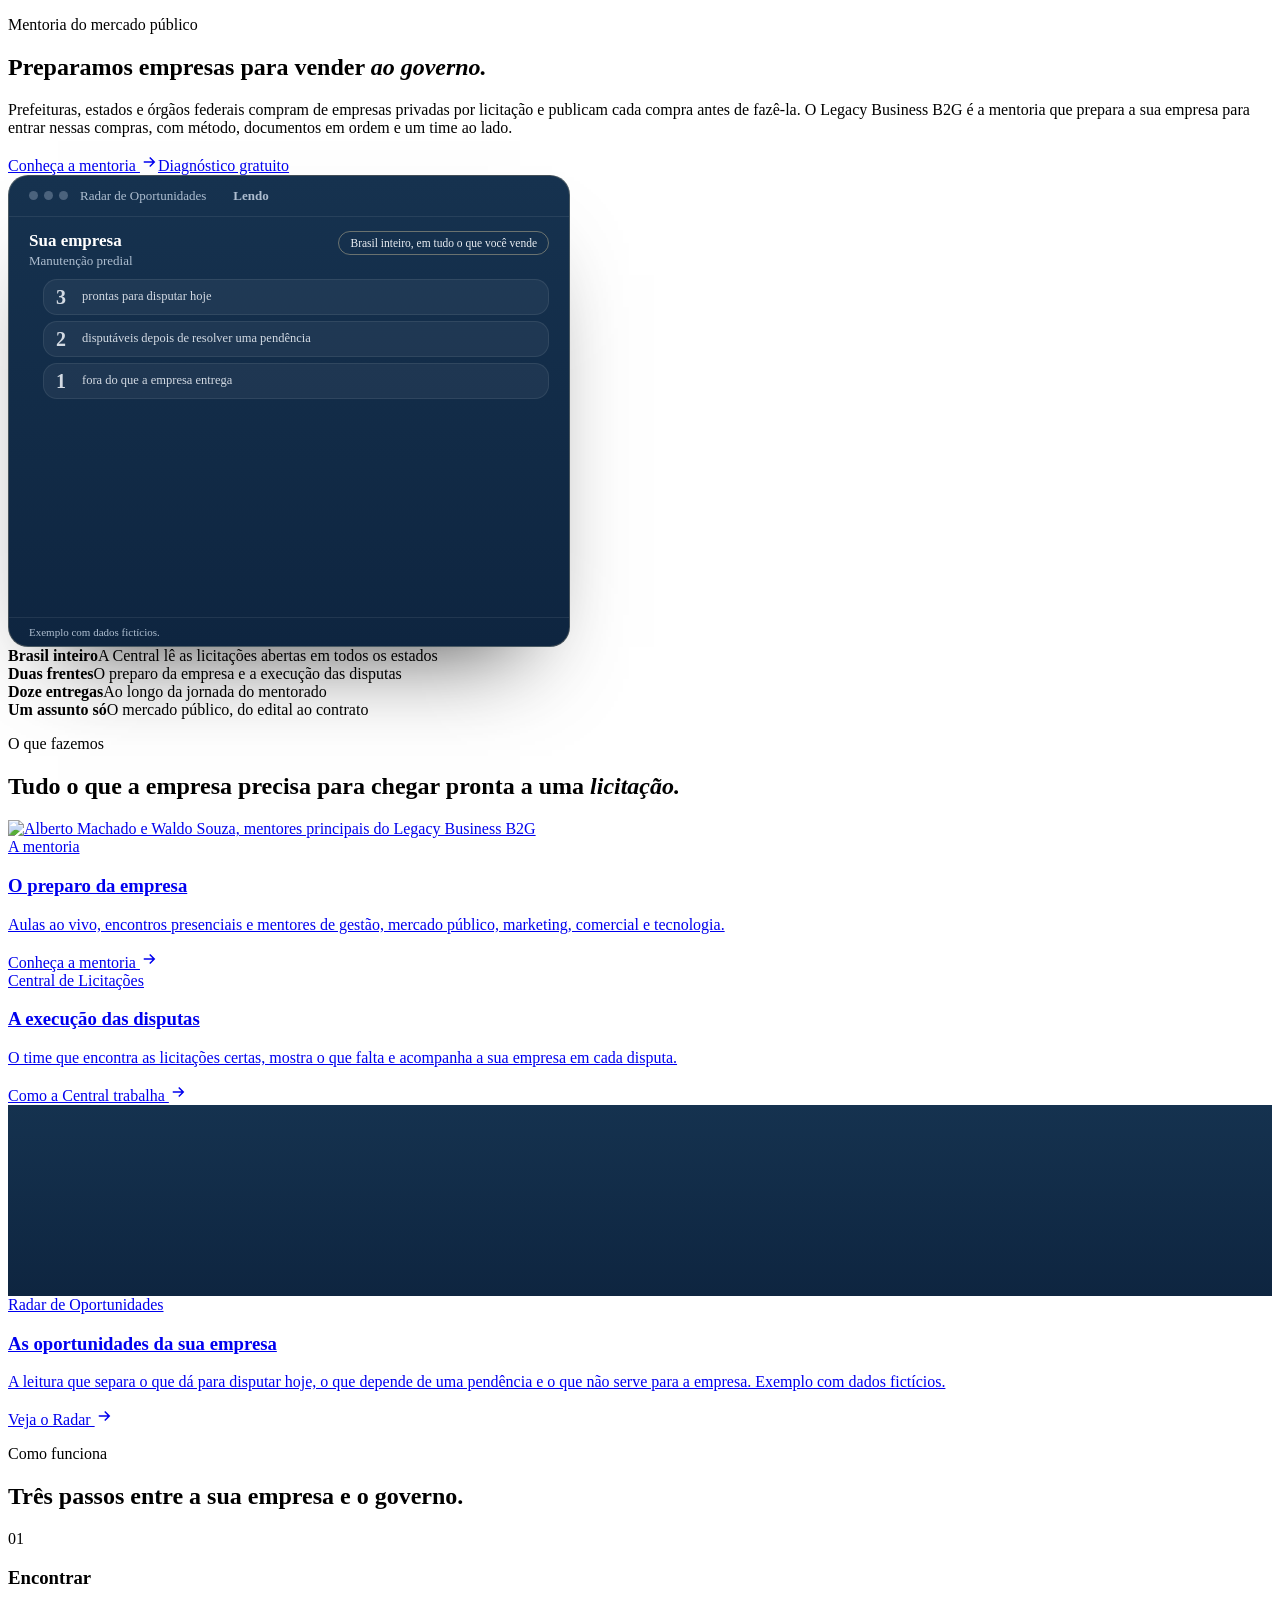
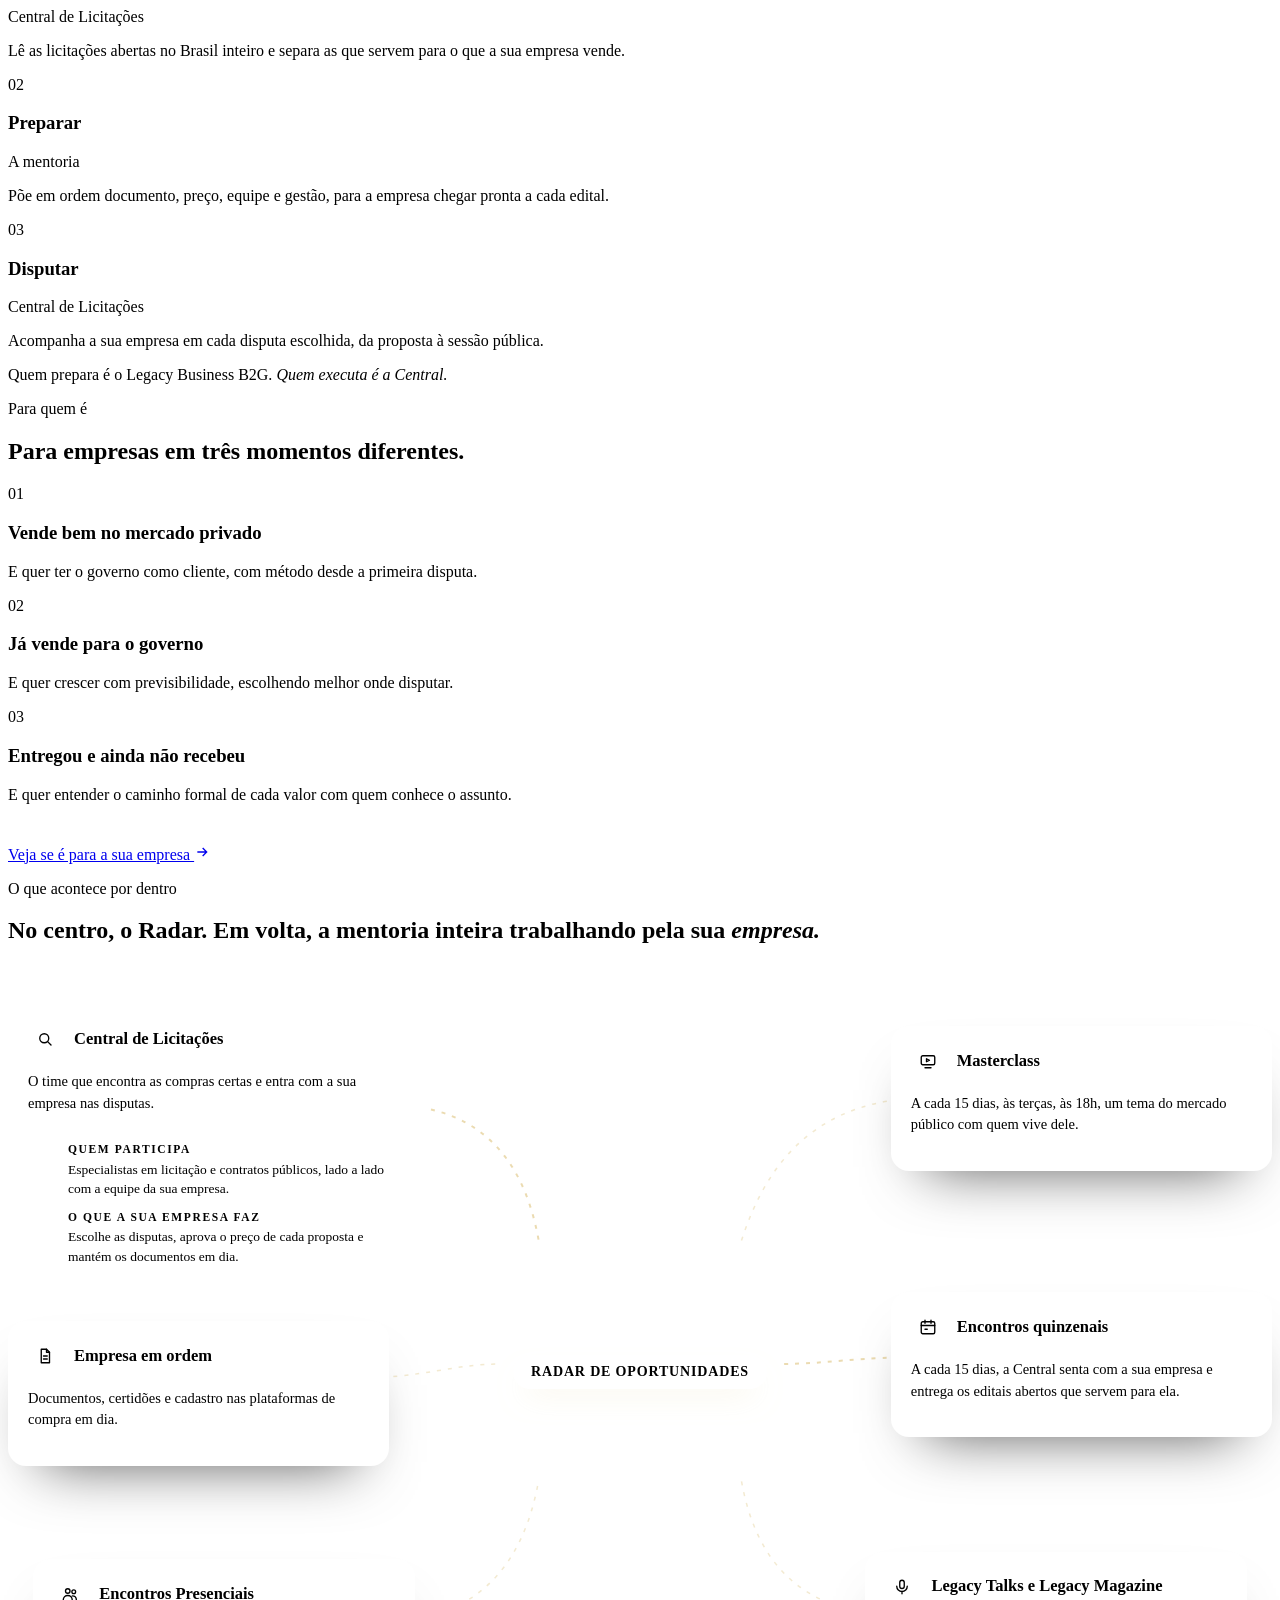
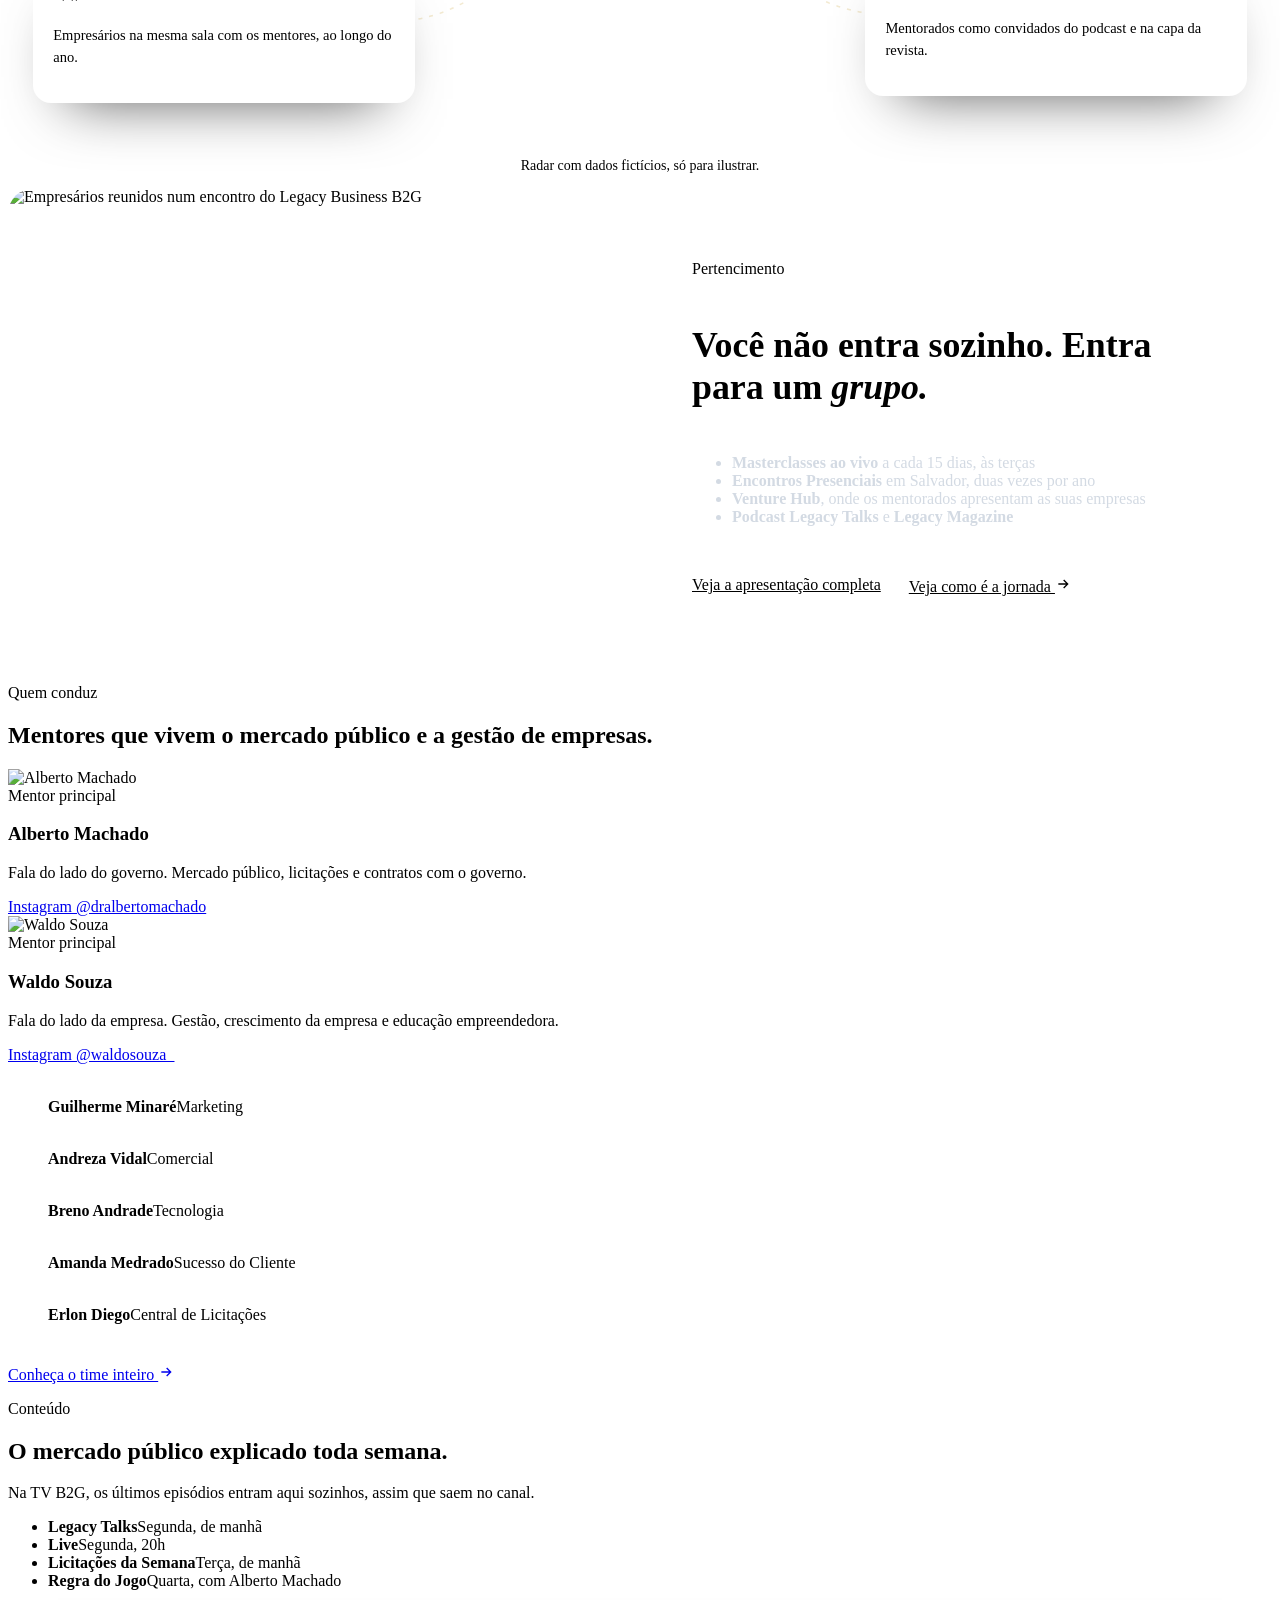
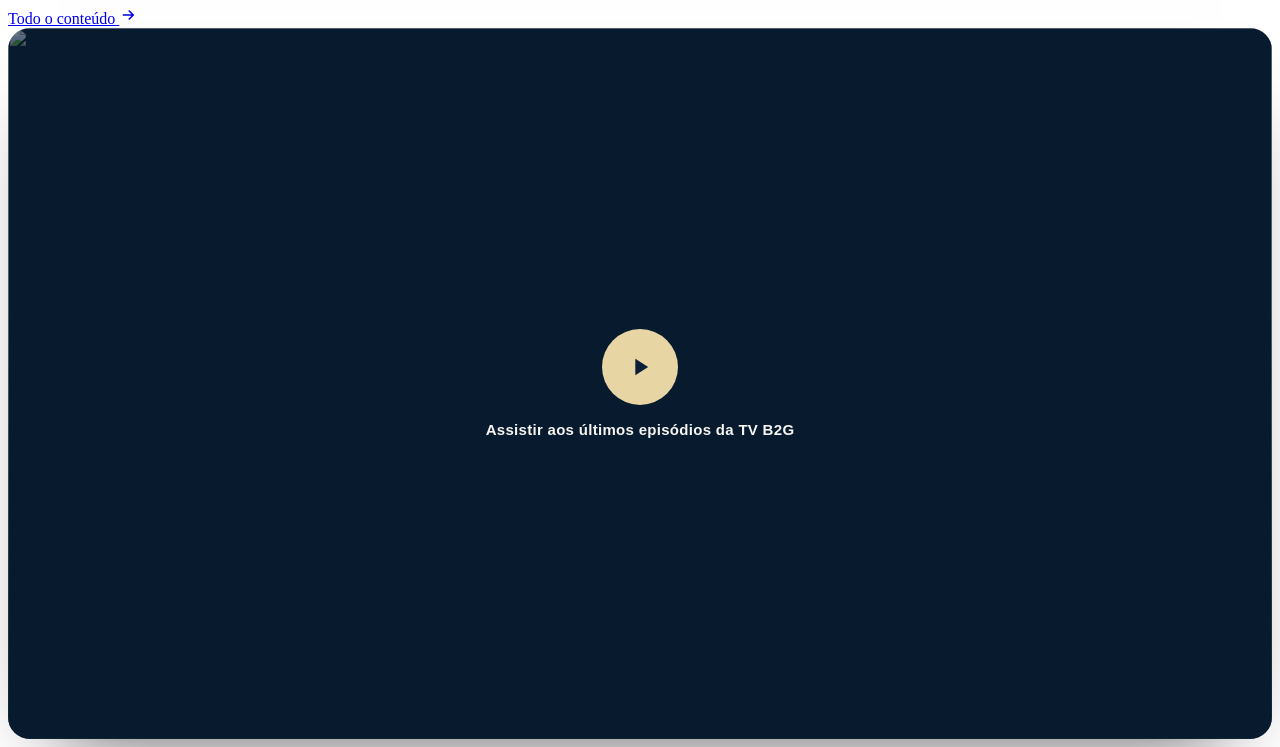
==== commit 6f54eae0: "Publicação: WhatsApp flutuante, link da apresentação, texto mais limpo, indexação liberada" ====
--- a/index.html
+++ b/index.html
@@ -1,4 +1,4 @@
-<!doctype html><html lang='pt-BR'><head><meta charset='utf-8'><meta name='viewport' content='width=device-width,initial-scale=1'><meta name='robots' content='noindex,nofollow'><title>Legacy Business B2G · Mentoria do mercado público</title><meta name='description' content='Mentoria para empresas que querem vender para o governo. Quem prepara é o Legacy Business B2G. Quem executa é a Central de Licitações.'><link rel='icon' href='/assets/img/favicon/favicon.svg'><link rel='stylesheet' href='/institucional/css/site.css'><script>document.documentElement.classList.add('js')</script><script src='/institucional/js/site.js?v=5' defer></script><style>
+<!doctype html><html lang='pt-BR'><head><meta charset='utf-8'><meta name='viewport' content='width=device-width,initial-scale=1'><meta name='robots' content='index,follow'><title>Legacy Business B2G · Mentoria do mercado público</title><meta name='description' content='Mentoria para empresas que querem vender para o governo. Quem prepara é o Legacy Business B2G. Quem executa é a Central de Licitações.'><link rel='icon' href='/assets/img/favicon/favicon.svg'><link rel='stylesheet' href='/institucional/css/site.css'><script>document.documentElement.classList.add('js')</script><script src='/institucional/js/site.js?v=7' defer></script><style>
 .video.capa{position:relative;aspect-ratio:16/9;border-radius:22px;overflow:hidden;background:#081A2E;box-shadow:0 40px 80px -50px rgba(0,0,0,.8)}.video.capa img{position:absolute;inset:0;width:100%;height:100%;object-fit:cover;opacity:.5;transition:transform 1.2s cubic-bezier(.22,.7,.2,1)}.video.capa:hover img{transform:scale(1.04)}.video.capa::after{content:'';position:absolute;inset:0;background:linear-gradient(0deg,rgba(8,26,46,.9),rgba(8,26,46,.2) 60%)}.video.capa .tocar{position:absolute;inset:0;z-index:2;display:flex;flex-direction:column;align-items:center;justify-content:center;gap:16px;background:none;border:0;cursor:pointer;color:#F6F5F2;font:600 15px Inter,Arial,sans-serif;letter-spacing:.02em}.video.capa .tocar i{display:flex;align-items:center;justify-content:center;width:76px;height:76px;border-radius:50%;background:#E8D5A4;color:#0B2038;transition:transform .35s cubic-bezier(.22,.7,.2,1)}.video.capa .tocar:hover i{transform:scale(1.08)}.video.capa iframe{position:absolute;inset:0;width:100%;height:100%;border:0}
 .rcard{background:linear-gradient(180deg,#16324F,#0E2540);border:1px solid rgba(232,213,164,.24);border-radius:20px;box-shadow:0 50px 90px -50px rgba(0,0,0,.75);overflow:hidden;color:#E9EDF2;width:100%;max-width:560px;justify-self:end;margin:0}
 .rc-topo{display:flex;align-items:center;gap:12px;padding:12px 20px;border-bottom:1px solid rgba(255,255,255,.08);font-size:13px;color:#AEBED0}.rc-topo .bolas{display:flex;gap:6px}.rc-topo .bolas i{width:9px;height:9px;border-radius:50%;background:rgba(174,190,208,.35)}
@@ -36,9 +36,9 @@
 <section class='fatos'><div class='wrap'><div class='fato revela'><strong>Brasil inteiro</strong><span>A Central lê as licitações abertas em todos os estados</span></div><div class='fato revela'><strong>Duas frentes</strong><span>O preparo da empresa e a execução das disputas</span></div><div class='fato revela'><strong>Doze entregas</strong><span>Ao longo da jornada do mentorado</span></div><div class='fato revela'><strong>Um assunto só</strong><span>O mercado público, do edital ao contrato</span></div></div></section>
 <section class='faixa clara marca'><div class='wrap'><div class='revela'><p class='olho'><span class='losango'></span>O que fazemos</p><div class='filete'></div><h2>Tudo o que a empresa precisa para chegar pronta a uma <em>licitação.</em></h2></div><div class='g3'><a class='pilar revela' href='/institucional/mentoria/'><div class='ft'><img src='/assets/img/fotos/dupla-aperto-mls-840.webp' alt='Alberto Machado e Waldo Souza, mentores principais do Legacy Business B2G' loading='lazy' style='object-position:50% 15%'></div><div class='corpo'><span class='rot'>A mentoria</span><h3>O preparo da empresa</h3><p>Aulas ao vivo, encontros presenciais e mentores de gestão, mercado público, marketing, comercial e tecnologia.</p><span class='ir'>Conheça a mentoria <svg width='18' height='18' viewBox='0 0 24 24' fill='none' stroke='currentColor' stroke-width='2' aria-hidden='true'><path d='M5 12h14M13 6l6 6-6 6'/></svg></span></div></a><a class='pilar revela' href='/institucional/central-de-licitacoes/'><div class='ft visual' aria-hidden='true'><div class='scope'><div class='varre'></div><span class='ponto fo p1'></span><span class='ponto ok p2'></span><span class='ponto ok p3'></span><span class='ponto ok p4'></span><span class='ponto at p5'></span><span class='ponto at p6'></span></div></div><div class='corpo'><span class='rot'>Central de Licitações</span><h3>A execução das disputas</h3><p>O time que encontra as licitações certas, mostra o que falta e acompanha a sua empresa em cada disputa.</p><span class='ir'>Como a Central trabalha <svg width='18' height='18' viewBox='0 0 24 24' fill='none' stroke='currentColor' stroke-width='2' aria-hidden='true'><path d='M5 12h14M13 6l6 6-6 6'/></svg></span></div></a><a class='pilar revela' href='/institucional/central-de-licitacoes/#radar'><div class='ft lst' aria-hidden='true'><div class='mini-l ok'><i></i><div><b>Manutenção predial de escolas</b><small>Pronta para disputar hoje</small></div><span class='v'>R$ 1,4 mi</span></div><div class='mini-l at'><i></i><div><b>Reforma de ala hospitalar</b><small>Falta um atestado compatível</small></div><span class='v'>R$ 2,3 mi</span></div><div class='mini-l fo'><i></i><div><b>Mobiliário escolar</b><small>Fora do que a empresa entrega</small></div><span class='v'>R$ 900 mil</span></div></div><div class='corpo'><span class='rot'>Radar de Oportunidades</span><h3>As oportunidades da sua empresa</h3><p>A leitura que separa o que dá para disputar hoje, o que depende de uma pendência e o que não serve para a empresa. Exemplo com dados fictícios.</p><span class='ir'>Veja o Radar <svg width='18' height='18' viewBox='0 0 24 24' fill='none' stroke='currentColor' stroke-width='2' aria-hidden='true'><path d='M5 12h14M13 6l6 6-6 6'/></svg></span></div></a></div></div></section>
 <section class='faixa escuro marca'><div class='wrap'><div class='revela'><p class='olho'><span class='losango'></span>Como funciona</p><div class='filete'></div><h2>Três passos entre a sua empresa e o governo.</h2></div><div class='passos'><div class='passo revela'><span class='n'>01</span><h3>Encontrar</h3><span class='quem'>Central de Licitações</span><p>Lê as licitações abertas no Brasil inteiro e separa as que servem para o que a sua empresa vende.</p></div><div class='passo revela'><span class='n'>02</span><h3>Preparar</h3><span class='quem'>A mentoria</span><p>Põe em ordem documento, preço, equipe e gestão, para a empresa chegar pronta a cada edital.</p></div><div class='passo revela'><span class='n'>03</span><h3>Disputar</h3><span class='quem'>Central de Licitações</span><p>Acompanha a sua empresa em cada disputa escolhida, da proposta à sessão pública.</p></div></div><p class='citacao revela'>Quem prepara é o Legacy Business B2G. <em>Quem executa é a Central.</em></p></div></section>
-<section class='faixa clara'><div class='wrap'><div class='revela'><p class='olho'><span class='losango'></span>Para quem é</p><div class='filete'></div><h2>Para empresas em três momentos diferentes.</h2><p class='abre'>Em todos eles, o caminho começa pelo mesmo lugar, entender onde a empresa está hoje.</p></div><div class='g3'><div class='card revela'><span class='rot'>01</span><h3>Vende bem no mercado privado</h3><p>E quer ter o governo como cliente, com método desde a primeira disputa.</p></div><div class='card revela'><span class='rot'>02</span><h3>Já vende para o governo</h3><p>E quer crescer com previsibilidade, escolhendo melhor onde disputar.</p></div><div class='card revela'><span class='rot'>03</span><h3>Entregou e ainda não recebeu</h3><p>E quer entender o caminho formal de cada valor com quem conhece o assunto.</p></div></div><p style='margin-top:40px' class='revela'><a class='link-sec' href='/institucional/para-quem-e/'>Veja se é para a sua empresa <svg width='16' height='16' viewBox='0 0 24 24' fill='none' stroke='currentColor' stroke-width='2' aria-hidden='true'><path d='M5 12h14M13 6l6 6-6 6'/></svg></a></p></div></section>
-<section class='faixa escuro' id='por-dentro'><div class='wrap'><div class='revela centro-txt'><p class='olho'><span class='losango'></span>O que acontece por dentro</p><div class='filete'></div><h2>No centro, o Radar. Em volta, a mentoria inteira trabalhando pela sua <em>empresa.</em></h2><p class='abre'>O Radar mostra as oportunidades. Tudo o que gira em volta prepara a empresa para aproveitá-las.</p></div><div class='hub revela'><svg class='fios' viewBox='0 0 100 100' preserveAspectRatio='none' aria-hidden='true'><path class='forte' d='M30 14 C38 14 41 23 42 33'/><path d='M27 52 C33 52 35 50 39 50'/><path d='M29 86 C38 86 41 76 42 66'/><path d='M73 13 C64 13 60 22 58 33'/><path class='forte' d='M73 49 C67 49 65 50 61 50'/><path d='M71 85 C62 85 59 76 58 66'/></svg><div class='hub-centro'><div class='scope' aria-hidden='true'><div class='varre'></div><span class='ponto fo p1'></span><span class='ponto ok p2'></span><span class='ponto ok p3'></span><span class='ponto ok p4'></span><span class='ponto at p5'></span><span class='ponto at p6'></span></div><span class='selo-centro'>Radar de Oportunidades</span></div><article class='no n1 destaque'><div class='cab'><span class='ico'><svg viewBox='0 0 24 24' aria-hidden='true'><circle cx='11' cy='11' r='6'/><path d='M20 20l-4.5-4.5'/></svg></span><b>Central de Licitações</b></div><p>O time que encontra as compras certas e entra com a sua empresa nas disputas.</p><ul><li><span>Quem participa</span>Especialistas em licitação e contratos públicos, lado a lado com a equipe da sua empresa.</li><li><span>O que a sua empresa faz</span>Escolhe as disputas, aprova o preço de cada proposta e mantém os documentos em dia.</li></ul></article><article class='no n2'><div class='cab'><span class='ico'><svg viewBox='0 0 24 24' aria-hidden='true'><path d='M7 3h7l4 4v14H7z'/><path d='M14 3v4h4M10 12h5M10 16h5'/></svg></span><b>Empresa em ordem</b></div><p>Documentos, certidões e cadastro nas plataformas de compra em dia.</p></article><article class='no n3'><div class='cab'><span class='ico'><svg viewBox='0 0 24 24' aria-hidden='true'><circle cx='9' cy='8' r='3'/><circle cx='17' cy='9' r='2.5'/><path d='M3 20c0-3.5 2.7-6 6-6s6 2.5 6 6M15 14.5c3 0 5.5 2 5.5 5.5'/></svg></span><b>Encontros Presenciais</b></div><p>Empresários na mesma sala com os mentores, ao longo do ano.</p></article><article class='no n4'><div class='cab'><span class='ico'><svg viewBox='0 0 24 24' aria-hidden='true'><rect x='3' y='5' width='18' height='12' rx='2'/><path d='M10 9l4 2-4 2z'/><path d='M8 21h8'/></svg></span><b>Masterclass</b></div><p>Toda terça, às 18h, um tema do mercado público com quem vive dele.</p></article><article class='no n5'><div class='cab'><span class='ico'><svg viewBox='0 0 24 24' aria-hidden='true'><rect x='3' y='5' width='18' height='16' rx='2'/><path d='M3 10h18M8 3v4M16 3v4M8 15h3'/></svg></span><b>Encontros quinzenais</b></div><p>A cada 15 dias, a Central senta com a sua empresa e entrega os editais abertos que servem para ela.</p></article><article class='no n6'><div class='cab'><span class='ico'><svg viewBox='0 0 24 24' aria-hidden='true'><rect x='9' y='3' width='6' height='11' rx='3'/><path d='M5 11a7 7 0 0014 0M12 18v3'/></svg></span><b>Legacy Talks e Legacy Magazine</b></div><p>Mentorados como convidados do podcast e na capa da revista.</p></article></div><p class='hub-pe'>Radar com dados fictícios, só para ilustrar.</p></div></section>
-<section class='faixa branca'><div class='wrap'><div class='junto revela'><div class='foto'><img src='/assets/img/fotos/lam-capa.webp' alt='Empresários reunidos num encontro do Legacy Business B2G' loading='lazy'></div><div class='txt'><p class='olho'><span class='losango'></span>Pertencimento</p><div class='filete'></div><h2>Você não entra sozinho. Entra para um <em>grupo.</em></h2><ul class='lista'><li><span><b>Masterclasses ao vivo</b> a cada 15 dias, às terças</span></li><li><span><b>Encontros Presenciais</b> em Salvador, duas vezes por ano</span></li><li><span><b>Venture Hub</b>, onde os mentorados apresentam as suas empresas</span></li><li><span><b>Podcast Legacy Talks</b> e <b>Legacy Magazine</b></span></li></ul><p style='margin-top:34px'><a class='link-sec' href='/institucional/mentoria/'>Veja como é a jornada <svg width='16' height='16' viewBox='0 0 24 24' fill='none' stroke='currentColor' stroke-width='2' aria-hidden='true'><path d='M5 12h14M13 6l6 6-6 6'/></svg></a></p></div></div></div></section>
+<section class='faixa clara'><div class='wrap'><div class='revela'><p class='olho'><span class='losango'></span>Para quem é</p><div class='filete'></div><h2>Para empresas em três momentos diferentes.</h2></div><div class='g3'><div class='card revela'><span class='rot'>01</span><h3>Vende bem no mercado privado</h3><p>E quer ter o governo como cliente, com método desde a primeira disputa.</p></div><div class='card revela'><span class='rot'>02</span><h3>Já vende para o governo</h3><p>E quer crescer com previsibilidade, escolhendo melhor onde disputar.</p></div><div class='card revela'><span class='rot'>03</span><h3>Entregou e ainda não recebeu</h3><p>E quer entender o caminho formal de cada valor com quem conhece o assunto.</p></div></div><p style='margin-top:40px' class='revela'><a class='link-sec' href='/institucional/para-quem-e/'>Veja se é para a sua empresa <svg width='16' height='16' viewBox='0 0 24 24' fill='none' stroke='currentColor' stroke-width='2' aria-hidden='true'><path d='M5 12h14M13 6l6 6-6 6'/></svg></a></p></div></section>
+<section class='faixa escuro' id='por-dentro'><div class='wrap'><div class='revela centro-txt'><p class='olho'><span class='losango'></span>O que acontece por dentro</p><div class='filete'></div><h2>No centro, o Radar. Em volta, a mentoria inteira trabalhando pela sua <em>empresa.</em></h2></div><div class='hub revela'><svg class='fios' viewBox='0 0 100 100' preserveAspectRatio='none' aria-hidden='true'><path class='forte' d='M30 14 C38 14 41 23 42 33'/><path d='M27 52 C33 52 35 50 39 50'/><path d='M29 86 C38 86 41 76 42 66'/><path d='M73 13 C64 13 60 22 58 33'/><path class='forte' d='M73 49 C67 49 65 50 61 50'/><path d='M71 85 C62 85 59 76 58 66'/></svg><div class='hub-centro'><div class='scope' aria-hidden='true'><div class='varre'></div><span class='ponto fo p1'></span><span class='ponto ok p2'></span><span class='ponto ok p3'></span><span class='ponto ok p4'></span><span class='ponto at p5'></span><span class='ponto at p6'></span></div><span class='selo-centro'>Radar de Oportunidades</span></div><article class='no n1 destaque'><div class='cab'><span class='ico'><svg viewBox='0 0 24 24' aria-hidden='true'><circle cx='11' cy='11' r='6'/><path d='M20 20l-4.5-4.5'/></svg></span><b>Central de Licitações</b></div><p>O time que encontra as compras certas e entra com a sua empresa nas disputas.</p><ul><li><span>Quem participa</span>Especialistas em licitação e contratos públicos, lado a lado com a equipe da sua empresa.</li><li><span>O que a sua empresa faz</span>Escolhe as disputas, aprova o preço de cada proposta e mantém os documentos em dia.</li></ul></article><article class='no n2'><div class='cab'><span class='ico'><svg viewBox='0 0 24 24' aria-hidden='true'><path d='M7 3h7l4 4v14H7z'/><path d='M14 3v4h4M10 12h5M10 16h5'/></svg></span><b>Empresa em ordem</b></div><p>Documentos, certidões e cadastro nas plataformas de compra em dia.</p></article><article class='no n3'><div class='cab'><span class='ico'><svg viewBox='0 0 24 24' aria-hidden='true'><circle cx='9' cy='8' r='3'/><circle cx='17' cy='9' r='2.5'/><path d='M3 20c0-3.5 2.7-6 6-6s6 2.5 6 6M15 14.5c3 0 5.5 2 5.5 5.5'/></svg></span><b>Encontros Presenciais</b></div><p>Empresários na mesma sala com os mentores, ao longo do ano.</p></article><article class='no n4'><div class='cab'><span class='ico'><svg viewBox='0 0 24 24' aria-hidden='true'><rect x='3' y='5' width='18' height='12' rx='2'/><path d='M10 9l4 2-4 2z'/><path d='M8 21h8'/></svg></span><b>Masterclass</b></div><p>A cada 15 dias, às terças, às 18h, um tema do mercado público com quem vive dele.</p></article><article class='no n5'><div class='cab'><span class='ico'><svg viewBox='0 0 24 24' aria-hidden='true'><rect x='3' y='5' width='18' height='16' rx='2'/><path d='M3 10h18M8 3v4M16 3v4M8 15h3'/></svg></span><b>Encontros quinzenais</b></div><p>A cada 15 dias, a Central senta com a sua empresa e entrega os editais abertos que servem para ela.</p></article><article class='no n6'><div class='cab'><span class='ico'><svg viewBox='0 0 24 24' aria-hidden='true'><rect x='9' y='3' width='6' height='11' rx='3'/><path d='M5 11a7 7 0 0014 0M12 18v3'/></svg></span><b>Legacy Talks e Legacy Magazine</b></div><p>Mentorados como convidados do podcast e na capa da revista.</p></article></div><p class='hub-pe'>Radar com dados fictícios, só para ilustrar.</p></div></section>
+<section class='faixa branca'><div class='wrap'><div class='junto revela'><div class='foto'><img src='/assets/img/fotos/lam-capa.webp' alt='Empresários reunidos num encontro do Legacy Business B2G' loading='lazy'></div><div class='txt'><p class='olho'><span class='losango'></span>Pertencimento</p><div class='filete'></div><h2>Você não entra sozinho. Entra para um <em>grupo.</em></h2><ul class='lista'><li><span><b>Masterclasses ao vivo</b> a cada 15 dias, às terças</span></li><li><span><b>Encontros Presenciais</b> em Salvador, duas vezes por ano</span></li><li><span><b>Venture Hub</b>, onde os mentorados apresentam as suas empresas</span></li><li><span><b>Podcast Legacy Talks</b> e <b>Legacy Magazine</b></span></li></ul><p style='margin-top:34px;display:flex;gap:28px;flex-wrap:wrap'><a class='link-sec' href='/conheca-o-legacy-b2g/'>Veja a apresentação completa</a><a class='link-sec' href='/institucional/mentoria/'>Veja como é a jornada <svg width='16' height='16' viewBox='0 0 24 24' fill='none' stroke='currentColor' stroke-width='2' aria-hidden='true'><path d='M5 12h14M13 6l6 6-6 6'/></svg></a></p></div></div></div></section>
 <section class='faixa clara marca'><div class='wrap'><div class='revela'><p class='olho'><span class='losango'></span>Quem conduz</p><div class='filete'></div><h2>Mentores que vivem o mercado público e a gestão de empresas.</h2></div><div class='g2'><article class='pessoa grande revela'><div class='ft'><img src='/assets/img/pessoas/alberto-machado-retrato.webp' alt='Alberto Machado' loading='lazy'></div><div class='corpo'><span class='papel'>Mentor principal</span><h3>Alberto Machado</h3><p>Fala do lado do governo. Mercado público, licitações e contratos com o governo.</p><a class='perfil' href='https://www.instagram.com/dralbertomachado/' target='_blank' rel='noopener'>Instagram @dralbertomachado</a></div></article><article class='pessoa grande revela'><div class='ft'><img src='/assets/img/pessoas/waldo-souza-retrato.webp' alt='Waldo Souza' loading='lazy'></div><div class='corpo'><span class='papel'>Mentor principal</span><h3>Waldo Souza</h3><p>Fala do lado da empresa. Gestão, crescimento da empresa e educação empreendedora.</p><a class='perfil' href='https://www.instagram.com/waldosouza_/' target='_blank' rel='noopener'>Instagram @waldosouza_</a></div></article></div><div class='time-linha revela'><figure><img src='/institucional/img/guilherme-minare.jpg' alt=''><figcaption><b>Guilherme Minaré</b><span>Marketing</span></figcaption></figure><figure><img src='/institucional/img/andreza-vidal.jpg' alt=''><figcaption><b>Andreza Vidal</b><span>Comercial</span></figcaption></figure><figure><img src='/institucional/img/breno-andrade.jpg' alt=''><figcaption><b>Breno Andrade</b><span>Tecnologia</span></figcaption></figure><figure><img src='/institucional/img/amanda-medrado.jpg' alt=''><figcaption><b>Amanda Medrado</b><span>Sucesso do Cliente</span></figcaption></figure><figure><img src='/institucional/img/erlon-diego.jpg' alt=''><figcaption><b>Erlon Diego</b><span>Central de Licitações</span></figcaption></figure></div><p style='margin-top:40px' class='revela'><a class='link-sec' href='/institucional/quem-somos/'>Conheça o time inteiro <svg width='16' height='16' viewBox='0 0 24 24' fill='none' stroke='currentColor' stroke-width='2' aria-hidden='true'><path d='M5 12h14M13 6l6 6-6 6'/></svg></a></p></div></section>
 <section class='faixa escuro'><div class='wrap split'><div class='revela'><p class='olho'><span class='losango'></span>Conteúdo</p><div class='filete'></div><h2>O mercado público explicado toda semana.</h2><p class='abre'>Na TV B2G, os últimos episódios entram aqui sozinhos, assim que saem no canal.</p><ul class='programas'><li><b>Legacy Talks</b><span>Segunda, de manhã</span></li><li><b>Live</b><span>Segunda, 20h</span></li><li><b>Licitações da Semana</b><span>Terça, de manhã</span></li><li><b>Regra do Jogo</b><span>Quarta, com Alberto Machado</span></li></ul><div class='acoes'><a class='btn' href='/institucional/conteudo/'>Todo o conteúdo <svg width='18' height='18' viewBox='0 0 24 24' fill='none' stroke='currentColor' stroke-width='2' aria-hidden='true'><path d='M5 12h14M13 6l6 6-6 6'/></svg></a></div></div><div class='video capa revela' data-lista='UUBs2BhSctIDl1zUVVelg2Uw'><img src='/assets/img/fotos/final.webp' alt='' loading='lazy'><button type='button' class='tocar' aria-label='Assistir aos últimos episódios da TV B2G'><i><svg width='28' height='28' viewBox='0 0 24 24' fill='currentColor' aria-hidden='true'><path d='M8 5v14l11-7z'/></svg></i>Assistir aos últimos episódios da TV B2G</button></div></div></section>
 </main><script>document.querySelectorAll('.video.capa[data-lista]').forEach(function(v){v.querySelector('.tocar').addEventListener('click',function(){v.innerHTML='<iframe src="https://www.youtube-nocookie.com/embed/videoseries?list='+v.dataset.lista+'&autoplay=1" title="TV B2G, últimos episódios" allow="autoplay; encrypted-media; picture-in-picture" allowfullscreen></iframe>'})})</script></body></html>
